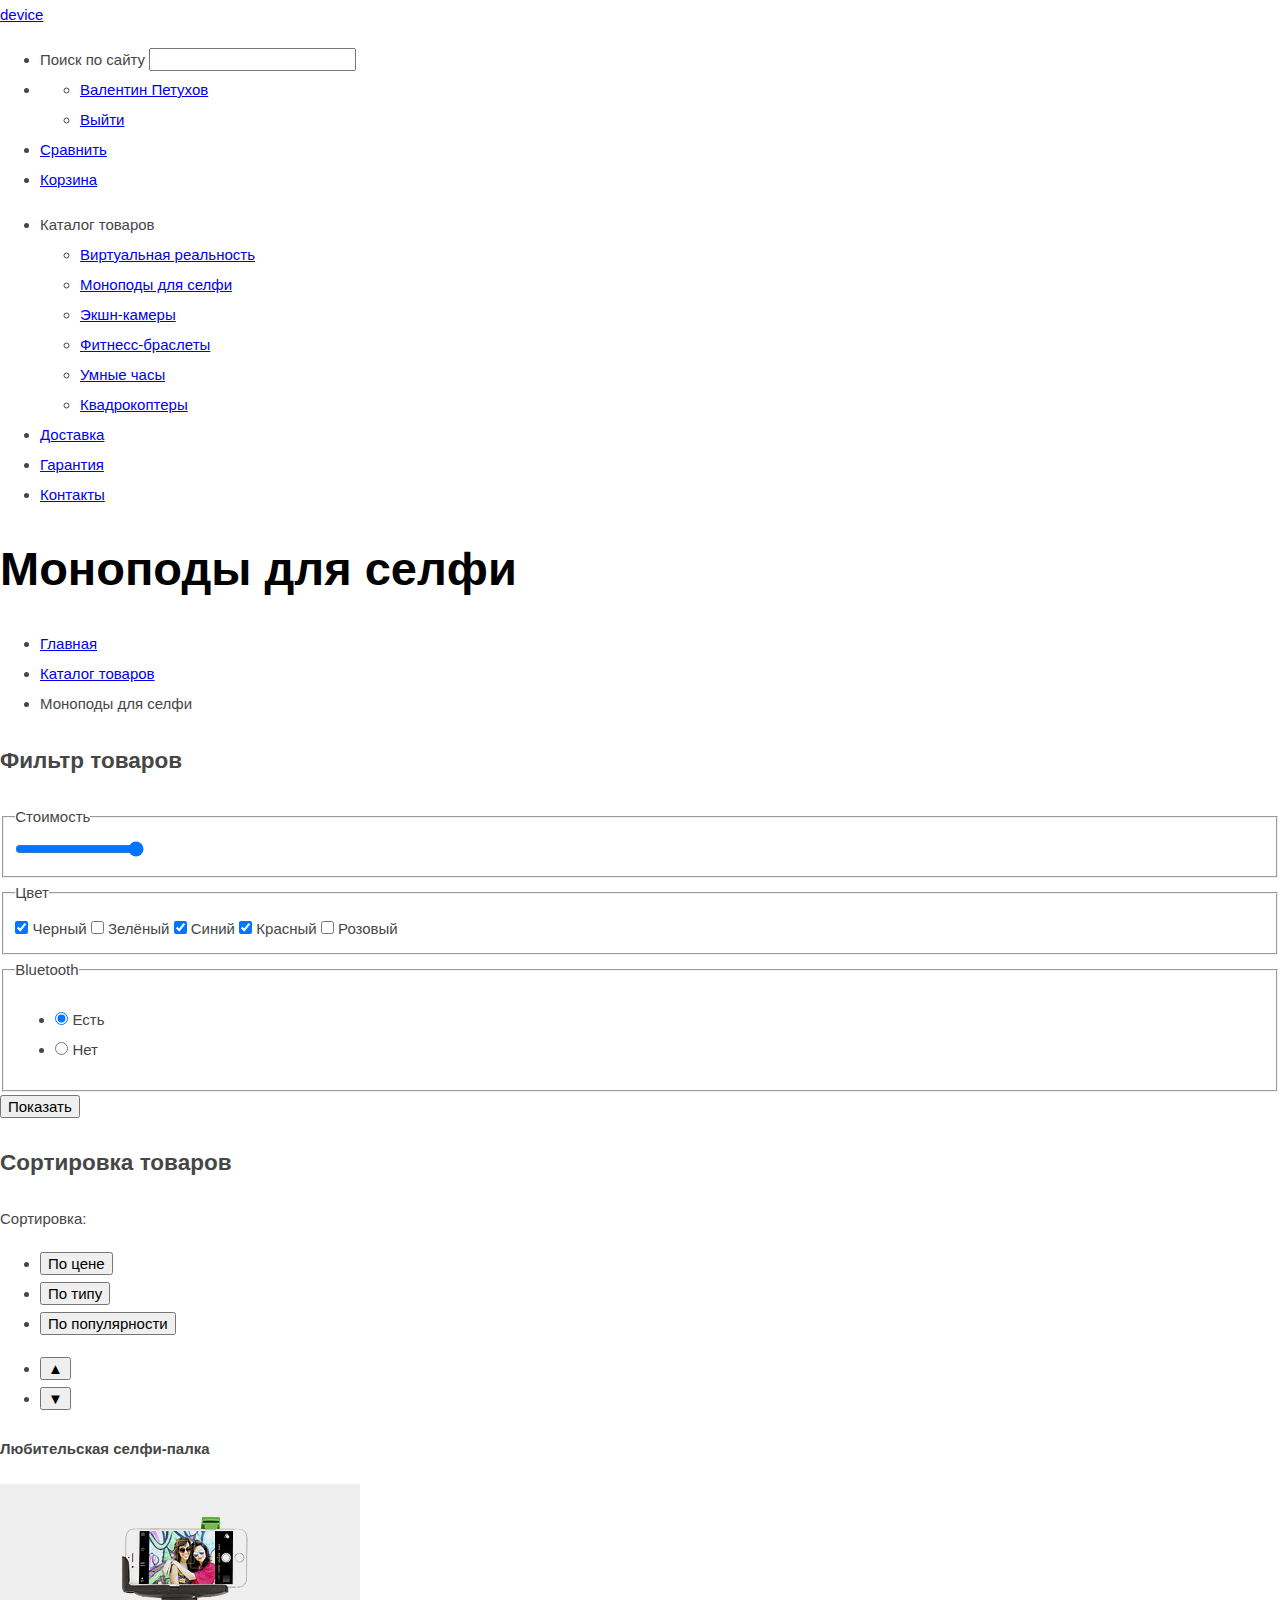
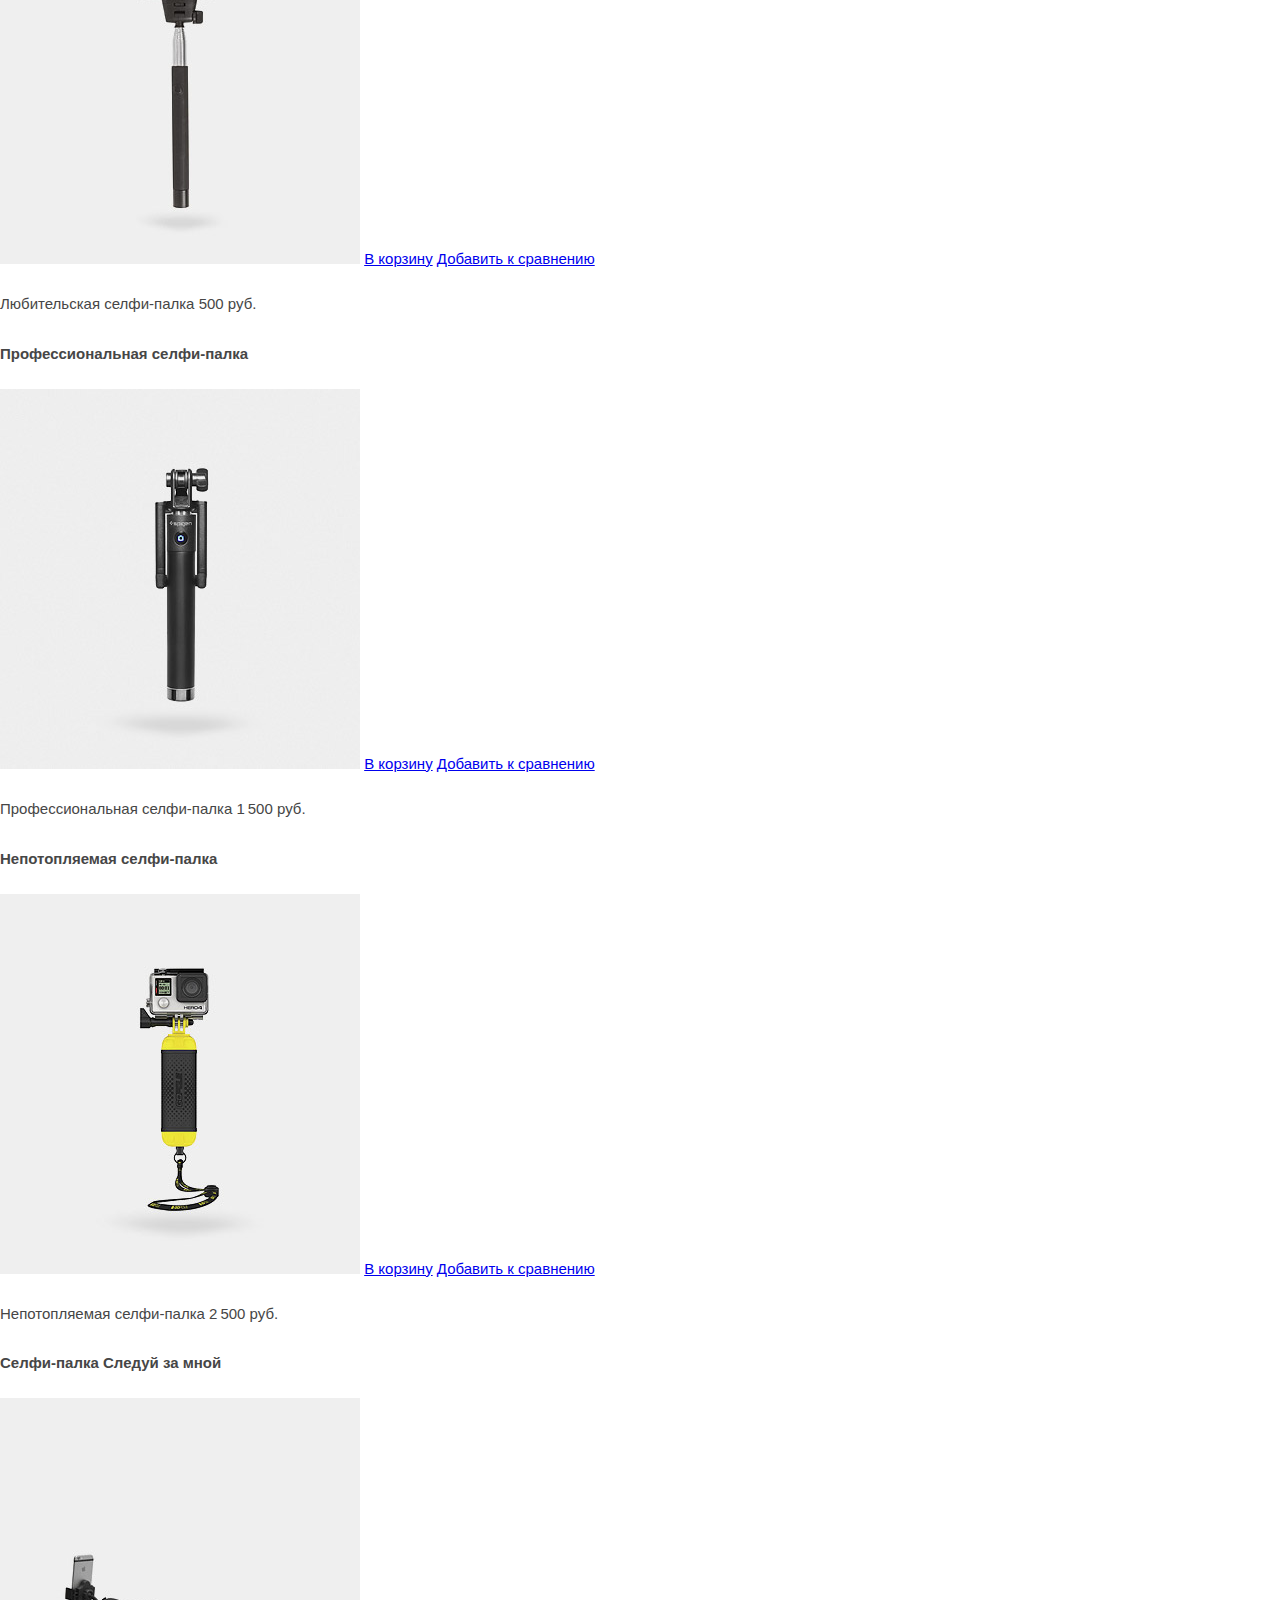
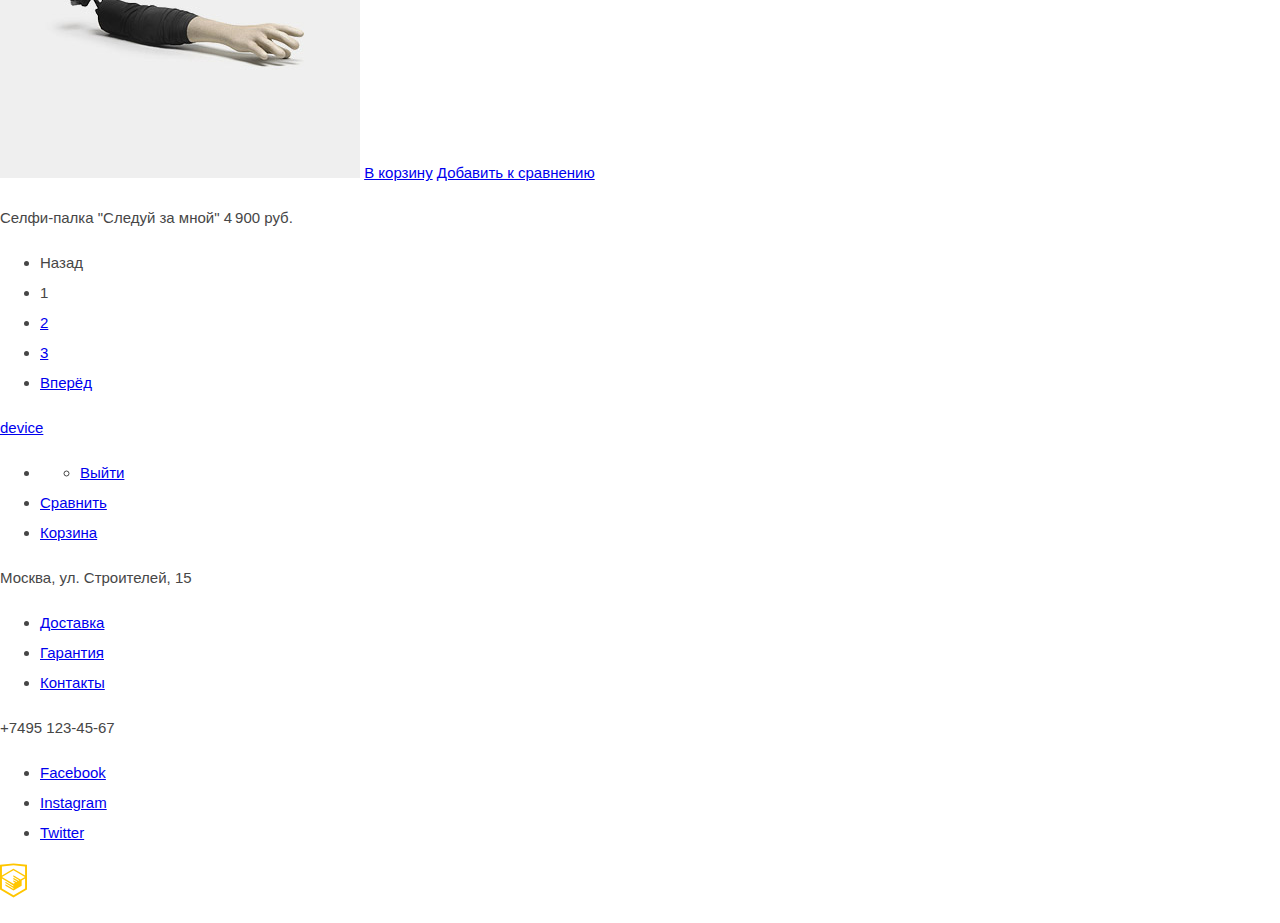
==== device-catalog.html @ 6fd97292 "Added fonts" ====
<!DOCTYPE html>
<html lang="ru">

<head>
  <meta charset="utf-8">
  <title>Моноподы для селфи</title>
  <link href="css/normalize.css" rel="stylesheet">
  <link href="css/style.css" rel="stylesheet">
</head>

<body>
  <header class="main-header">
    <nav class="main-navigation">
      <a class="main-header-logo" href="index.html">device</a>
      <ul class="main-header-action">
        <li>
          <form class="header-search" action="#" method="get">
            <label for="search-id">Поиск по сайту</label>
            <input type="search" id="search-id" name="search">
          </form>
        </li>
        <li>
          <ul class="user-navigation">
            <li class="user-navigation-profile">
              <a href="#">Валентин Петухов</a>
            </li>

            <li class="user-navigation-login-link">
              <a href="#">Выйти</a>
            </li>
          </ul>
        </li>
        <li><a class="button" href="#">Сравнить</a></li>
        <li><a class="button" href="#">Корзина</a></li>
      </ul>
      <ul class="header-site-navigation">
        <li class="device-catalog">Каталог товаров
          <ul class="device-catalog-list">
            <li><a href="#">Виртуальная реальность</a></li>
            <li><a href="#">Моноподы для селфи</a></li>
            <li><a href="#">Экшн-камеры</a></li>
            <li><a href="#">Фитнесс-браслеты</a></li>
            <li><a href="#">Умные часы</a></li>
            <li><a href="#">Квадрокоптеры</a></li>
          </ul>
        </li>
        <li><a href="#">Доставка</a></li>
        <li><a href="#">Гарантия</a></li>
        <li><a href="#">Контакты</a></li>
      </ul>
    </nav>
  </header>
  <main class="content">
    <h1 class="title-main">Моноподы для селфи</h1>
    <ul class="breadcrumbs">
      <li><a class="breadcrumbs-navigation" href="#">Главная</a></li>
      <li><a class="breadcrumbs-navigation" href="#">Каталог товаров</a></li>
      <li class="breadcrumbs-navigation-current">Моноподы для селфи</li>
    </ul>
    <aside class="product-filter">
      <h2 class="visually-hidden">Фильтр товаров</h2>
      <form class="filter" method="get" action="#">
        <fieldset>
          <legend>Стоимость</legend>
          <input class="price-option" type="range" name="price" value="1000">
        </fieldset>
        <fieldset>
          <legend>Цвет</legend>
          <input type="checkbox" name="color-black" id="black-label" checked>
          <label for="black-label">Черный</label>
          <input type="checkbox" name="color-green" id="green-label">
          <label for="green-label">Зелёный</label>
          <input type="checkbox" name="color-blue" id="blue-label" checked>
          <label for="blue-label">Синий</label>
          <input type="checkbox" name="color-red" id="red-label" checked>
          <label for="red-label">Красный</label>
          <input type="checkbox" name="color-pink" id="pink-label">
          <label for="pink-label">Розовый</label>
        </fieldset>
        <fieldset>
          <legend>Bluetooth</legend>
          <ul>
            <li class="filter-option">
              <input type="radio" name="bluetooth-enabled" value="y" id="enabled-label" checked>
              <label for="enabled-label">Есть</label>
            </li>
            <li class="filter-option">
              <input type="radio" name="bluetooth-enabled" value="n" id="disabled-label">
              <label for="disabled-label">Нет</label>
            </li>
          </ul>
        </fieldset>
        <button class="btn" type="submit">Показать</button>
      </form>
    </aside>
    <section class="product-select">
      <h2 class="visually-hidden">Сортировка товаров</h2>
      <div class="results">
        <p>Сортировка:</p>
        <ul class="filter-results-list">
          <li class="filter-results-item"><button class="results-button">По цене</button></li>
          <li class="filter-results-item"><button class="results-button">По типу</button></li>
          <li class="filter-results-item"><button class="results-button">По популярности</button></li>
        </ul>
        <ul class="sort-buttons">
          <li class="sort-buttons-item" title="По возрастанию"><button>▲</button></li>
          <li class="sort-buttons-item" title="По убыванию"><button>▼</button></li>
        </ul>
      </div>
      <article class="catalog-product">
        <h4 class="visually-hidden">Любительская селфи-палка</h4>
        <img src="img/item-1_360x380.jpg" width="360" height="380" alt="Любительская селфи-палка">
        <a class="btn" href="#">В корзину</a>
        <a class="btn-compare" href="#">Добавить к сравнению</a>
        <p> Любительская селфи-палка <b>500 руб.</b> </p>
      </article>
      <article class="catalog-product">
        <h4 class="visually-hidden">Профессиональная селфи-палка</h4>
        <img src="img/item-2_360x380.jpg" width="360" height="380" alt="Профессиональная селфи-палка">
        <a class="btn" href="#">В корзину</a>
        <a class="btn-compare" href="#">Добавить к сравнению</a>
        <p> Профессиональная селфи-палка <b>1&thinsp;500 руб.</b> </p>
      </article>
      <article class="catalog-product">
        <h4 class="visually-hidden">Непотопляемая селфи-палка</h4>
        <img src="img/item-3_360x380.jpg" width="360" height="380" alt="Непотопляемая селфи-палка">
        <a class="btn" href="#">В корзину</a>
        <a class="btn-compare" href="#">Добавить к сравнению</a>
        <p> Непотопляемая селфи-палка <b>2&thinsp;500 руб.</b> </p>
      </article>
      <article class="catalog-product">
        <h4 class="visually-hidden">Селфи-палка Следуй за мной </h4>
        <img src="img/item-4_360x380.jpg" width="360" height="380" alt="Селфи-палка Следуй за мной ">
        <a class="btn" href="#">В корзину</a>
        <a class="btn-compare" href="#">Добавить к сравнению</a>
        <p> Селфи-палка "Следуй за мной" <b>4&thinsp;900 руб.</b> </p>
      </article>
    </section>
    <ul class="pagination-list">
      <li class="pagination-button">
        <span class="pagination-button-back">Назад</span>
      </li>
      <li class="pagination-item pagination-item-current"><a>1</a></li>
      <li class="pagination-item"><a href="#">2</a></li>
      <li class="pagination-item"><a href="#">3</a></li>
      <li class="pagination-button">
        <span class="pagination-button-next"><a href="#">Вперёд</a></span>
      </li>
    </ul>
  </main>
  <footer class="main-footer">
    <a class="main-header-logo" href="index.html">
    device
      </a>
    <ul class="main-footer-action">
      <li>
        <ul class="user-navigation">
          <li class="user-navigation-login-link">
            <a href="#">Выйти</a>
          </li>
        </ul>
      </li>
      <li><a class="button" href="#">Сравнить</a></li>
      <li><a class="button" href="#">Корзина</a></li>
    </ul>
    <p class="footer-adress">Москва, ул. Строителей, 15</p>
    <ul class="footer-site-navigation">
      <li><a href="#">Доставка</a></li>
      <li><a href="#">Гарантия</a></li>
      <li><a href="#">Контакты</a></li>
    </ul>
    <p class="footer-phone">+7495 123-45-67</p>
    <div class="footer-social">
      <ul>
        <li><a class="social-button" href="#">Facebook</a></Li>
        <li><a class="social-button" href="#">Instagram</a></Li>
        <li><a class="social-button" href="#">Twitter</a></Li>
      </ul>
    </div>
    <p class="footer-copyright">
      <a href="htmlacademy.ru"><img src="img/logo-html.svg" width="27" height="35" alt="htmlacademy.ru"></a>
    </p>
  </footer>
</body>

</html>
---- css/style.css ----
body {
  font-size: 15px;
  line-height: 2;
  color: rgb(70, 70, 70);
  font-weight: 300;
  font-family: "Open Sans", Arial, sans-serif;
}

.title-main, .title-secondary {
  font-family: "Gilroy", Arial, sans-serif;
  color: rgb(0, 0, 0);
  font-weight: 700;
  line-height: 1.2;
}

.title-main {
  font-size: 47px;
}

.title-secondary {
  font-size: 21px;
}

@font-face {
  font-family: "gilroylight";
  src: url("fonts/gilroylight-webfont.woff2") format("woff2"), url("fonts/gilroylight-webfont.woff") format("woff");

  font-family: "open_sanslight";
  src: url("fonts/opensans-light-webfont.woff2") format("woff2"), url("fonts/opensans-light-webfont.woff") format("woff");

  font-weight: 300;
  font-style: normal;
}

@font-face {
  font-family: "gilroyextrabold";
  src: url("fonts/gilroyextrabold-webfont.woff2") format("woff2"), url("fonts/gilroyextrabold-webfont.woff") format("woff");
  font-family: "open_sansregular";
  src: url("fonts/opensans-regular-webfont.woff2") format("woff2"), url("fonts/opensans-regular-webfont.woff") format("woff");
  font-weight: 700;
  font-style: normal;
}
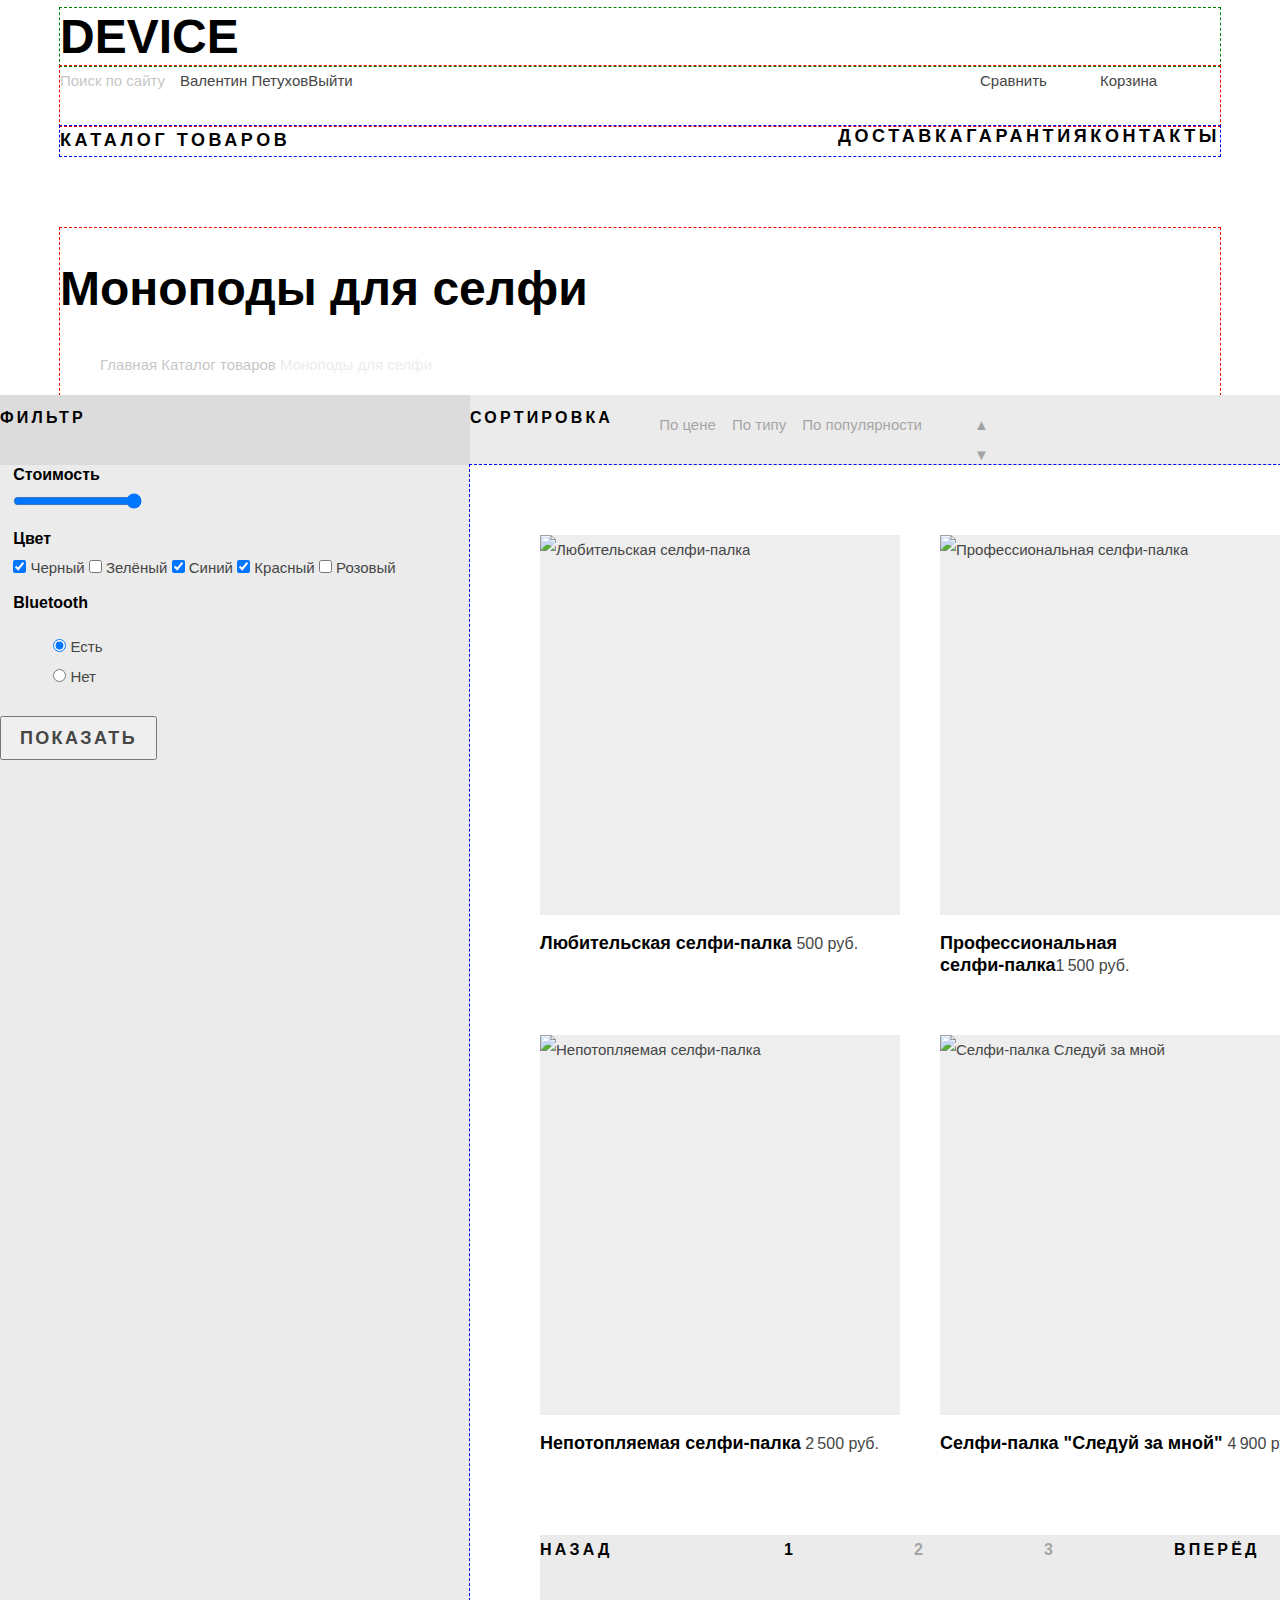
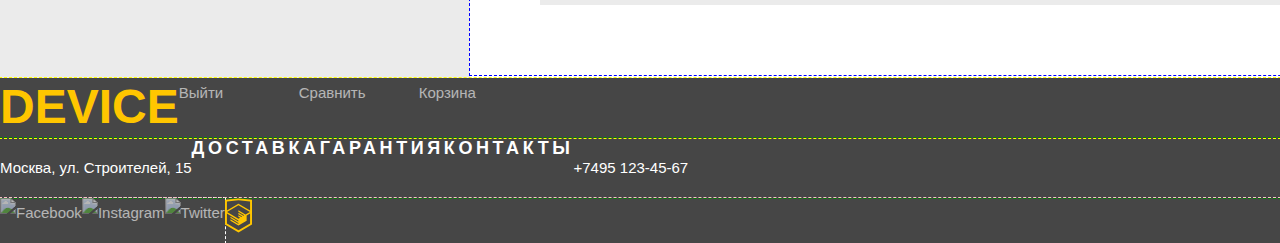
==== commit c54c5cdd: "Flexbox layout formation" ====
--- a/device-catalog.html
+++ b/device-catalog.html
@@ -11,175 +11,202 @@
 <body>
   <header class="main-header">
     <nav class="main-navigation">
-      <a class="main-header-logo" href="index.html">device</a>
-      <ul class="main-header-action">
-        <li>
-          <form class="header-search" action="#" method="get">
-            <label for="search-id">Поиск по сайту</label>
-            <input type="search" id="search-id" name="search">
-          </form>
-        </li>
-        <li>
-          <ul class="user-navigation">
-            <li class="user-navigation-profile">
-              <a href="#">Валентин Петухов</a>
-            </li>
-
-            <li class="user-navigation-login-link">
-              <a href="#">Выйти</a>
-            </li>
-          </ul>
-        </li>
-        <li><a class="button" href="#">Сравнить</a></li>
-        <li><a class="button" href="#">Корзина</a></li>
-      </ul>
-      <ul class="header-site-navigation">
-        <li class="device-catalog">Каталог товаров
-          <ul class="device-catalog-list">
-            <li><a href="#">Виртуальная реальность</a></li>
-            <li><a href="#">Моноподы для селфи</a></li>
-            <li><a href="#">Экшн-камеры</a></li>
-            <li><a href="#">Фитнесс-браслеты</a></li>
-            <li><a href="#">Умные часы</a></li>
-            <li><a href="#">Квадрокоптеры</a></li>
-          </ul>
-        </li>
-        <li><a href="#">Доставка</a></li>
-        <li><a href="#">Гарантия</a></li>
-        <li><a href="#">Контакты</a></li>
-      </ul>
+      <div class="main-header-logo-wrapper">
+        <a class="main-header-logo pale-direct" href="index.html">device</a>
+      </div>
+      <div class="main-header-action-wrapper">
+        <ul class="user-navigation">
+          <li>
+            <form class="header-search" action="#" method="get">
+              <label for="search-id">Поиск по сайту</label>
+              <input class="visually-hidden" type="search" id="search-id" name="search">
+              <input class="search-btn visually-hidden" type="submit" value="Найти">
+            </form>
+          </li>
+          <li class="user-navigation-profile">
+            <a href="#">Валентин Петухов</a>
+          </li>
+          <li class="user-navigation-login-link">
+            <a class="pale-direct" href="#">Выйти</a>
+          </li>
+        </ul>
+        <ul class="user-navigation">
+          <li><a class="button pale-direct" href="#">Сравнить</a></li>
+          <li><a class="button pale-direct" href="#">Корзина</a></li>
+        </ul>
+      </div>
+      <div class="site-navigation-wrapper">
+        <ul class="site-navigation">
+          <li><a class="pale-direct">Каталог товаров</a>
+            <ul class="device-catalog-list visually-hidden">
+              <li><a class="pale-direct" href="#">Виртуальная реальность</a></li>
+              <li><a class="pale-direct" href="#">Моноподы для селфи</a></li>
+              <li><a class="pale-direct" href="#">Экшн-камеры</a></li>
+              <li><a class="pale-direct" href="#">Фитнесс-браслеты</a></li>
+              <li><a class="pale-direct" href="#">Умные часы</a></li>
+              <li><a class="pale-direct" href="#">Квадрокоптеры</a></li>
+            </ul>
+          </li>
+        </ul>
+        <ul class="site-navigation">
+          <li class="site-navigation"><a class="pale-direct" href="#">Доставка</a></li>
+          <li class="site-navigation"><a class="pale-direct" href="#">Гарантия</a></li>
+          <li class="site-navigation"><a class="pale-direct" href="#">Контакты</a></li>
+        </ul>
+      </div>
     </nav>
   </header>
   <main class="content">
-    <h1 class="title-main">Моноподы для селфи</h1>
-    <ul class="breadcrumbs">
-      <li><a class="breadcrumbs-navigation" href="#">Главная</a></li>
-      <li><a class="breadcrumbs-navigation" href="#">Каталог товаров</a></li>
-      <li class="breadcrumbs-navigation-current">Моноподы для селфи</li>
-    </ul>
-    <aside class="product-filter">
-      <h2 class="visually-hidden">Фильтр товаров</h2>
-      <form class="filter" method="get" action="#">
-        <fieldset>
-          <legend>Стоимость</legend>
-          <input class="price-option" type="range" name="price" value="1000">
-        </fieldset>
-        <fieldset>
-          <legend>Цвет</legend>
-          <input type="checkbox" name="color-black" id="black-label" checked>
-          <label for="black-label">Черный</label>
-          <input type="checkbox" name="color-green" id="green-label">
-          <label for="green-label">Зелёный</label>
-          <input type="checkbox" name="color-blue" id="blue-label" checked>
-          <label for="blue-label">Синий</label>
-          <input type="checkbox" name="color-red" id="red-label" checked>
-          <label for="red-label">Красный</label>
-          <input type="checkbox" name="color-pink" id="pink-label">
-          <label for="pink-label">Розовый</label>
-        </fieldset>
-        <fieldset>
-          <legend>Bluetooth</legend>
-          <ul>
-            <li class="filter-option">
-              <input type="radio" name="bluetooth-enabled" value="y" id="enabled-label" checked>
-              <label for="enabled-label">Есть</label>
-            </li>
-            <li class="filter-option">
-              <input type="radio" name="bluetooth-enabled" value="n" id="disabled-label">
-              <label for="disabled-label">Нет</label>
-            </li>
+    <div class="title-wrapper">
+      <h1 class="title-main">Моноподы для селфи</h1>
+      <ul class="breadcrumbs">
+        <li><a class="breadcrumbs-navigation" href="#">Главная</a></li>
+        <li><a class="breadcrumbs-navigation" href="#">Каталог товаров</a></li>
+        <li class="breadcrumbs-navigation current">Моноподы для селфи</li>
+      </ul>
+    </div>
+    <div class="content-wrapper">
+      <aside class="product-filter">
+        <div class="filter-caption-wrapper">
+          <h2 class="select">Фильтр</h2>
+        </div>
+        <div class="filter-wrapper">
+          <form class="filter" method="get" action="#">
+            <fieldset>
+              <legend>Стоимость</legend>
+              <input class="price-option" type="range" name="price" value="1000">
+            </fieldset>
+            <fieldset>
+              <legend>Цвет</legend>
+              <input type="checkbox" name="color-black" id="black-label" checked>
+              <label for="black-label">Черный</label>
+              <input type="checkbox" name="color-green" id="green-label">
+              <label for="green-label">Зелёный</label>
+              <input type="checkbox" name="color-blue" id="blue-label" checked>
+              <label for="blue-label">Синий</label>
+              <input type="checkbox" name="color-red" id="red-label" checked>
+              <label for="red-label">Красный</label>
+              <input type="checkbox" name="color-pink" id="pink-label">
+              <label for="pink-label">Розовый</label>
+            </fieldset>
+            <fieldset>
+              <legend>Bluetooth</legend>
+              <ul>
+                <li class="filter-option">
+                  <input type="radio" name="bluetooth-enabled" value="y" id="enabled-label" checked>
+                  <label for="enabled-label">Есть</label>
+                </li>
+                <li class="filter-option">
+                  <input type="radio" name="bluetooth-enabled" value="n" id="disabled-label">
+                  <label for="disabled-label">Нет</label>
+                </li>
+              </ul>
+            </fieldset>
+            <button class="btn" type="submit">Показать</button>
+          </form>
+        </div>
+      </aside>
+      <section class="product-select">
+        <div class="results-wrapper">
+          <h2 class="select">Сортировка</h2>
+          <ul class="filter-results-list">
+            <li class="filter-results-item"><button class="results">По цене</button></li>
+            <li class="filter-results-item"><button class="results">По типу</button></li>
+            <li class="filter-results-item"><button class="results">По популярности</button></li>
           </ul>
-        </fieldset>
-        <button class="btn" type="submit">Показать</button>
-      </form>
-    </aside>
-    <section class="product-select">
-      <h2 class="visually-hidden">Сортировка товаров</h2>
-      <div class="results">
-        <p>Сортировка:</p>
-        <ul class="filter-results-list">
-          <li class="filter-results-item"><button class="results-button">По цене</button></li>
-          <li class="filter-results-item"><button class="results-button">По типу</button></li>
-          <li class="filter-results-item"><button class="results-button">По популярности</button></li>
-        </ul>
-        <ul class="sort-buttons">
-          <li class="sort-buttons-item" title="По возрастанию"><button>▲</button></li>
-          <li class="sort-buttons-item" title="По убыванию"><button>▼</button></li>
-        </ul>
-      </div>
-      <article class="catalog-product">
-        <h4 class="visually-hidden">Любительская селфи-палка</h4>
-        <img src="img/item-1_360x380.jpg" width="360" height="380" alt="Любительская селфи-палка">
-        <a class="btn" href="#">В корзину</a>
-        <a class="btn-compare" href="#">Добавить к сравнению</a>
-        <p> Любительская селфи-палка <b>500 руб.</b> </p>
-      </article>
-      <article class="catalog-product">
-        <h4 class="visually-hidden">Профессиональная селфи-палка</h4>
-        <img src="img/item-2_360x380.jpg" width="360" height="380" alt="Профессиональная селфи-палка">
-        <a class="btn" href="#">В корзину</a>
-        <a class="btn-compare" href="#">Добавить к сравнению</a>
-        <p> Профессиональная селфи-палка <b>1&thinsp;500 руб.</b> </p>
-      </article>
-      <article class="catalog-product">
-        <h4 class="visually-hidden">Непотопляемая селфи-палка</h4>
-        <img src="img/item-3_360x380.jpg" width="360" height="380" alt="Непотопляемая селфи-палка">
-        <a class="btn" href="#">В корзину</a>
-        <a class="btn-compare" href="#">Добавить к сравнению</a>
-        <p> Непотопляемая селфи-палка <b>2&thinsp;500 руб.</b> </p>
-      </article>
-      <article class="catalog-product">
-        <h4 class="visually-hidden">Селфи-палка Следуй за мной </h4>
-        <img src="img/item-4_360x380.jpg" width="360" height="380" alt="Селфи-палка Следуй за мной ">
-        <a class="btn" href="#">В корзину</a>
-        <a class="btn-compare" href="#">Добавить к сравнению</a>
-        <p> Селфи-палка "Следуй за мной" <b>4&thinsp;900 руб.</b> </p>
-      </article>
-    </section>
-    <ul class="pagination-list">
-      <li class="pagination-button">
-        <span class="pagination-button-back">Назад</span>
-      </li>
-      <li class="pagination-item pagination-item-current"><a>1</a></li>
-      <li class="pagination-item"><a href="#">2</a></li>
-      <li class="pagination-item"><a href="#">3</a></li>
-      <li class="pagination-button">
-        <span class="pagination-button-next"><a href="#">Вперёд</a></span>
-      </li>
-    </ul>
+          <ul class="sort-buttons">
+            <li class="sort-buttons-item" title="По возрастанию"><button class="results">▲</button></li>
+            <li class="sort-buttons-item" title="По убыванию"><button class="results">▼</button></li>
+          </ul>
+        </div>
+        <div class="catalog-product-wrapper">
+          <article class="catalog-product">
+            <h4 class="visually-hidden">Любительская селфи-палка</h4>
+            <div class="catalog-product-image">
+              <img src="img/item-1_360x380.png" width="360" height="380" alt="Любительская селфи-палка">
+            </div>
+            <a href="#" class="btn btn-catalog-product visually-hidden">В корзину</a>
+            <a class="pale-inverse visually-hidden" href="#">Добавить к сравнению</a>
+            <p> Любительская селфи-палка <b>500 руб.</b> </p>
+          </article>
+          <article class="catalog-product">
+            <h4 class="visually-hidden">Профессиональная селфи-палка</h4>
+            <div class="catalog-product-image">
+              <img src="img/item-2_360x380.png" width="360" height="380" alt="Профессиональная селфи-палка">
+            </div>
+            <a href="#" class="btn btn-catalog-product visually-hidden">В корзину</a>
+            <a class="pale-inverse visually-hidden" href="#">Добавить к сравнению</a>
+            <p>Профессиональная<br> селфи-палка<b>1&thinsp;500 руб.</b></p>
+          </article>
+          <article class="catalog-product">
+            <h4 class="visually-hidden">Непотопляемая селфи-палка</h4>
+            <div class="catalog-product-image">
+              <img src="img/item-3_360x380.png" width="360" height="380" alt="Непотопляемая селфи-палка">
+            </div>
+            <a href="#" class="btn btn-catalog-product visually-hidden">В корзину</a>
+            <a class="pale-inverse visually-hidden" href="#">Добавить к сравнению</a>
+            <p>Непотопляемая селфи-палка<b> 2&thinsp;500 руб.</b></p>
+          </article>
+          <article class="catalog-product">
+            <h4 class="visually-hidden">Селфи-палка Следуй за мной </h4>
+            <div class="catalog-product-image">
+              <img src="img/item-4_360x380.png" width="360" height="380" alt="Селфи-палка Следуй за мной ">
+            </div>
+            <a href="#" class="btn btn-catalog-product visually-hidden">В корзину</a>
+            <a class="pale-inverse visually-hidden" href="#">Добавить к сравнению</a>
+            <p> Селфи-палка "Следуй за мной" <b>4&thinsp;900 руб.</b> </p>
+          </article>
+          <div class="pagination-wrapper">
+            <ul class="pagination-list">
+              <li class="pagination-button">
+                <span class="pagination-button select">Назад</span>
+              </li>
+              <li class="pagination-item pagination-item-current"><a class="select">1</a></li>
+              <li class="pagination-item results"><a class="select" href="#">2</a></li>
+              <li class="pagination-item results"><a class="select" href="#">3</a></li>
+              <li class="pagination-button">
+                <a class="pagination-button select" href="#">Вперёд</a>
+              </li>
+            </ul>
+          </div>
+        </div>
+      </section>
+    </div>
   </main>
   <footer class="main-footer">
-    <a class="main-header-logo" href="index.html">
-    device
-      </a>
-    <ul class="main-footer-action">
-      <li>
-        <ul class="user-navigation">
-          <li class="user-navigation-login-link">
-            <a href="#">Выйти</a>
-          </li>
-        </ul>
-      </li>
-      <li><a class="button" href="#">Сравнить</a></li>
-      <li><a class="button" href="#">Корзина</a></li>
-    </ul>
-    <p class="footer-adress">Москва, ул. Строителей, 15</p>
-    <ul class="footer-site-navigation">
-      <li><a href="#">Доставка</a></li>
-      <li><a href="#">Гарантия</a></li>
-      <li><a href="#">Контакты</a></li>
-    </ul>
-    <p class="footer-phone">+7495 123-45-67</p>
-    <div class="footer-social">
-      <ul>
-        <li><a class="social-button" href="#">Facebook</a></Li>
-        <li><a class="social-button" href="#">Instagram</a></Li>
-        <li><a class="social-button" href="#">Twitter</a></Li>
+    <div class="footer-top-wrapper">
+      <ul class="user-navigation">
+        <li>
+          <a class="main-header-logo pale-direct">device</a>
+        </li>
+        <li class="login-link">
+          <a class="pale-inverse" href="#">Выйти</a>
+        </li>
+        <li><a class="button pale-inverse" href="#">Сравнить</a></li>
+        <li><a class="button pale-inverse" href="#">Корзина</a></li>
       </ul>
     </div>
-    <p class="footer-copyright">
-      <a href="htmlacademy.ru"><img src="img/logo-html.svg" width="27" height="35" alt="htmlacademy.ru"></a>
-    </p>
+    <div class="footer-middle-wrapper">
+      <p class="footer-adress">Москва, ул. Строителей, 15</p>
+      <ul class="footer-site-navigation">
+        <li class="site-navigation"><a class="pale-direct" href="#">Доставка</a></li>
+        <li class="site-navigation"><a class="pale-direct" href="#">Гарантия</a></li>
+        <li class="site-navigation"><a class="pale-direct" href="#">Контакты</a></li>
+      </ul>
+      <p class="footer-phone">+7495 123-45-67</p>
+    </div>
+    <div class="footer-bottom-wrapper">
+      <div class="footer-social">
+        <ul>
+          <li><a class="social-button pale-inverse" href="#"><img src="img/svg-device/fb.svg" width="32" height="32" alt="Facebook"></a></Li>
+          <li><a class="social-button pale-inverse" href="#"><img src="" width="32" height="32" alt="Instagram"></a></li>
+          <li><a class="social-button pale-inverse" href="#"><img src="img/svg-device/twitter.svg" width="32" height="32" alt="Twitter"></a></Li>
+        </ul>
+      </div>
+      <p class="footer-copyright">
+        <a class="pale-direct" href="htmlacademy.ru"><img src="img/logo-html.svg" width="27" height="35" alt="htmlacademy.ru"></a>
+      </p>
+    </div>
   </footer>
 </body>
 
--- a/css/style.css
+++ b/css/style.css
@@ -1,33 +1,433 @@
-body {
+html, body {
+  margin: 0;
+  padding: 0;
+  font-family: "Open Sans", Arial, sans-serif;
   font-size: 15px;
   line-height: 2;
   color: rgb(70, 70, 70);
   font-weight: 300;
+}
+
+.title-main,
+.title-secondary {
+  font-family: "Gilroy", Arial, sans-serif;
+  color: rgb(0, 0, 0);
+  font-weight: 700;
+  line-height: 1.2;
+}
+
+.main-header-logo {
+  font-family: "Gilroy", Arial, sans-serif;
+  font-size: 48px;
+  color: rgb(0, 0, 0);
+  font-weight: 700;
+  line-height: 1.2;
+  text-transform: uppercase;
+}
+
+.site-navigation a {
+  font-family: "Gilroy", Arial, sans-serif;
+  font-size: 18px;
+  color: #000000;
+  font-weight: 700;
+  line-height: 1.2;
+  text-transform: uppercase;
+  letter-spacing: 0.2em;
+}
+
+.device-catalog-list a {
   font-family: "Open Sans", Arial, sans-serif;
-}
-
-.title-main, .title-secondary {
-  font-family: "Gilroy", Arial, sans-serif;
-  color: rgb(0, 0, 0);
-  font-weight: 700;
-  line-height: 1.2;
+  font-size: 15px;
+  line-height: 2;
+  color: rgb(0, 0, 0);
+  font-weight: 300;
+  text-transform: inherit;
+  letter-spacing: normal;
+}
+
+.item-intro b {
+  font-family: "Gilroy", Arial, sans-serif;
+  font-size: 47px;
+  color: rgb(0, 0, 0);
+  font-weight: 700;
+  line-height: 1.2;
+}
+
+.filter legend {
+  font-family: "Gilroy", Arial, sans-serif;
+  font-size: 16px;
+  color: rgb(0, 0, 0);
+  font-weight: 700;
+  line-height: 1.2;
+}
+
+.slider-features-item b {
+  font-family: "Gilroy", Arial, sans-serif;
+  font-size: 36px;
+  color: rgb(0, 0, 0);
+  font-weight: 300;
+  line-height: 1.2;
+}
+
+.slider-features-item span {
+  font-family: "Open Sans", Arial, sans-serif;
+  font-size: 13px;
+  line-height: 1.54;
+  color: rgb(70, 70, 70);
+  font-weight: 300;
+}
+
+.catalog-list-item a,
+.partner-short li,
+.contact-us label,
+.catalog-product p {
+  font-family: "Gilroy", Arial, sans-serif;
+  font-size: 18px;
+  color: rgb(0, 0, 0);
+  font-weight: 700;
+  line-height: 1.2;
+}
+
+.select {
+  font-family: "Gilroy", Arial, sans-serif;
+  font-size: 16px;
+  color: rgb(0, 0, 0);
+  font-weight: 700;
+  line-height: 1.2;
+  text-transform: uppercase;
+  letter-spacing: 0.2em;
+}
+
+.catalog-product b {
+  font-family: "Gilroy", Arial, sans-serif;
+  font-size: 16px;
+  color: rgb(70, 70, 70);
+  font-weight: 300;
+}
+/*.item-number {
+  font-family: "Gilroy", Arial, sans-serif;
+  font-size: 180px;
+  color: red;
+  font-weight: 700;
+  line-height: 1.2;
+  text-transform: uppercase;
+}*/
+a {
+  text-decoration: none;
+  color: rgb(70, 70, 70);
+}
+
+a.pale-direct:hover,
+.header-search:hover label,
+a.breadcrumbs-navigation:hover,
+.pale-inverse {
+  opacity: 0.6;
+}
+
+a.pale-direct:active,
+.header-search label,
+a.breadcrumbs-navigation,
+a.pale-inverse:active {
+  opacity: 0.3;
+}
+
+.header-search:focus,
+.pale-inverse:hover {
+  opacity: 1;
+}
+
+a.breadcrumbs-navigation:active,
+.current {
+  opacity: 0.1;
+}
+
+
+.search-btn {
+  width: 85px;
+  height: 49px;
+  border: solid 1px #000000;
+  background-color: #f7e296;
+}
+
+.search-btn:hover {
+  color: #ffffff;
+  background-color: #000000;
+}
+
+.search-btn:active {
+  color: #2e2e2e;
+  background-color: #000000;
+}
+
+li {
+  list-style: none;
 }
 
 .title-main {
+  font-size: 48px;
+}
+
+.title-secondary {
   font-size: 47px;
 }
 
-.title-secondary {
-  font-size: 21px;
+.visually-hidden {
+    position: absolute !important;
+  	clip: rect(1px 1px 1px 1px); /* IE6, IE7 */
+  	clip: rect(1px, 1px, 1px, 1px);
+  	padding:0 !important;
+  	border:0 !important;
+  	height: 1px !important;
+  	width: 1px !important;
+  	overflow: hidden;
+}
+
+.filter fieldset {
+  border: none;
+}
+
+.btn {
+  position: relative;
+  display: inline-block;
+  vertical-align: baseline;
+  padding: .612em 1em;
+  font: 700 18px/1 "Gilroy", Arial, Helvetica, sans-serif;
+  text-transform: uppercase;
+  letter-spacing: .13em;
+  text-decoration: none;
+  color: inherit;
+  text-align: center;
+}
+
+.btn::after {
+  content: "";
+  position: absolute;
+  z-index: -1;
+  top: 50%;
+  right: 0;
+  left: 0;
+  height: 8px;
+  background-color: #f0c52e;
+  transform: translateY(-50%);
+  transition: height .2s linear;
+}
+
+.btn:hover::after {
+  height: 100%;
+}
+
+.btn:active {
+  color: rgba(0, 0, 0, .3);
+  outline: none;
+}
+
+.btn-slider {
+  min-width: 220px;
+}
+
+.btn-about-us, .btn-contacts {
+  min-width: 260px;
+}
+
+.btn-catalog-product {
+  min-width: 200px;
+}
+
+.btn-option {
+  min-width: 160px;
+}
+
+.btn-option:active {
+  color: #f7e184;
+  opacity: 1;
+}
+
+.btn-option:active::after {
+  width: 278px;
+  height: 40px;
+  background-color: #000000;
+}
+
+.icon {
+  width: 160px;
+  height: 160px;
+  background-color: #f7e296;
+}
+
+.icon-1 {
+  background-image: url(../img/popular-1.min.svg);
+  background-repeat: no-repeat;
+  background-position: 50% 50%;
+}
+
+.icon-2 {
+  background-image: url(../img/popular-2.min.svg);
+  background-repeat: no-repeat;
+  background-position: 50% bottom;
+}
+.icon-3 {
+  background-image: url(../img/popular-3.min.svg);
+  background-repeat: no-repeat;
+  background-position: 50% 50%;
+}
+.icon-4 {
+  background-image: url(../img/popular-4.min.svg);
+  background-repeat: no-repeat;
+  background-position: 50% 50%;
+}
+.icon-5 {
+  background-image: url(../img/popular-5.min.svg);
+  background-repeat: no-repeat;
+  background-position: 50% 50%;
+}
+.icon-6 {
+  background-image: url(../img/popular-6.min.svg);
+  background-repeat: no-repeat;
+  background-position: 50% 50%;
+}
+.catalog-list-item a:hover .icon {
+  background-color: rgba(240, 197, 46, 1);
+}
+
+.catalog-list-item a:active .icon {
+  opacity: 0.3;
+}
+
+.partner-list img {
+  opacity: 0.2;
+  filter: grayscale(1);
+}
+
+.partner-list img:hover {
+  opacity: 1;
+  filter: grayscale(0);
+}
+
+.about-us .btn-line::after {
+  content: "Подробнее о нас";
+  left: 15px;
+}
+
+.about-us .btn-line::before {
+  width: 260px;
+}
+
+.contacts .btn-line::after {
+  content: "Напишите нам";
+  left: 15px;
+}
+
+.about-us .btn-line::before {
+  width: 260px;
+}
+
+.contact-us .contact-us-input {
+  width: 360px;
+  height: 50px;
+  color: rgba(70, 70, 70, 0.4);
+  background-color: #f2f2f2;
+}
+
+.contact-us .contact-us-input:hover {
+  color: rgba(70, 70, 70, 0.4);
+  background-color: #eaeaea;
+}
+.contact-us .contact-us-input:focus:valid {
+  color: #000000;
+  background-color: #ffffff;
+  outline: solid 3px #f7e296;
+}
+.contact-us .contact-us-input:invalid{
+background-color: #f6dada;
+}
+
+.main-footer {
+  color: #ffffff;
+  background-color: #464646;
+}
+
+.main-footer .main-header-logo {
+  color: #ffc600;
+}
+
+.main-footer a {
+  color: #ffffff;
+}
+p.footer-copyright {
+  margin: 0;
+}
+.filter-caption-wrapper {
+  width: 440px;
+  background-color: #dcdcdc;
+}
+
+.filter-wrapper {
+  width: 440px;
+  background-color: #ebebeb;
+}
+
+.results {
+  opacity: 0.3;
+  border: none;
+  background-color: transparent;
+}
+
+.results:hover {
+  opacity: 0.6;
+}
+
+.results:active {
+  opacity: 1;
+}
+
+.results-wrapper {
+  width: 975px;
+  background-color: #ebebeb;
+}
+
+.filter-results-item {
+  display: inline;
+}
+
+.catalog-product-image {
+  width: 360px;
+  height: 380px;
+  background-color: #eeeeee;
+}
+
+.pagination-wrapper {
+  width: 760px;
+  background-color: #ebebeb;
+}
+
+.pagination-wrapper li {
+  display: inline;
+}
+
+.pagination-button {
+  width: 126px;
+  height: 70px;
+  background-color: transparent;
+}
+
+.pagination-button:hover, .pagination-button:active {
+  background-color: #d9d9d9;
+}
+
+.pagination-button:active a {
+  opacity: 0.3;
 }
 
 @font-face {
   font-family: "gilroylight";
   src: url("fonts/gilroylight-webfont.woff2") format("woff2"), url("fonts/gilroylight-webfont.woff") format("woff");
-
+  font-weight: 300;
+  font-style: normal;
+}
+
+@font-face {
   font-family: "open_sanslight";
   src: url("fonts/opensans-light-webfont.woff2") format("woff2"), url("fonts/opensans-light-webfont.woff") format("woff");
-
   font-weight: 300;
   font-style: normal;
 }
@@ -35,8 +435,248 @@
 @font-face {
   font-family: "gilroyextrabold";
   src: url("fonts/gilroyextrabold-webfont.woff2") format("woff2"), url("fonts/gilroyextrabold-webfont.woff") format("woff");
+  font-weight: 700;
+  font-style: normal;
+}
+
+@font-face {
   font-family: "open_sansregular";
   src: url("fonts/opensans-regular-webfont.woff2") format("woff2"), url("fonts/opensans-regular-webfont.woff") format("woff");
   font-weight: 700;
   font-style: normal;
 }
+
+.main-navigation {
+  width: 1160px;
+  min-height: 200px;
+  margin: 8px auto 20px;
+}
+.main-header-logo-wrapper {
+  width: auto;
+  outline: dashed 1px green;
+}
+.main-header-action-wrapper {
+  display: flex;
+  justify-content: space-between;
+  flex-wrap: wrap;
+  width: auto;
+  outline: dashed 1px red;
+}
+.site-navigation-wrapper {
+  display: flex;
+  justify-content: space-between;
+  width: auto;
+  outline: dashed 1px blue;
+}
+
+.user-navigation,
+.site-navigation {
+  margin: 0;
+  padding: 0;
+  display: flex;
+}
+.user-navigation li {
+  box-sizing: border-box;
+  min-width: 120px;
+  min-height: 60px;
+  margin: auto;
+}
+
+.carousel {
+  display: flex;
+  flex-direction: column;
+  width: 1160px;
+  margin: 0 auto;
+  padding: 0;
+  outline: dashed 1px green;
+}
+.items {
+  display: flex;
+  outline: dashed 1px blue;
+}
+.image-wrapper {
+  width: 580px;
+  outline: dashed 1px red;
+}
+.intro-wrapper {
+  width: 580px;
+  outline: dashed 1px yellow;
+}
+
+.catalog-list {
+  display: flex;
+  justify-content: space-between;
+  width: 1160px;
+  outline: dashed 1px red;
+  margin: 0 auto;
+  padding: 0;
+}
+.catalog-list-item {
+margin: 0;
+width: 160px;
+}
+.features {
+  display: flex;
+  max-width: 1440px;
+  min-height: 320px;
+  margin: 0 auto;
+  padding: 0;
+  outline: dashed 1px yellow;
+}
+.option-list-wrapper {
+margin: 0 auto 0 140px;
+padding: 80px 80px 0 0;
+outline: dashed 1px green;
+}
+.option-list {
+  margin: 0;
+  padding: 0;
+
+}
+.option-info {
+  margin: 0 140px 0 auto;
+  padding: 40px 295px 0 145px;
+  outline: dashed 1px green;
+}
+.delivery {
+  background-image: url(../img/svg-device/delivery.svg);
+  background-repeat: no-repeat;
+  background-position: 93% 50%;
+}
+.parnership {
+  display: flex;
+  justify-content: space-between;
+  width: 1160px;
+  outline: dashed 1px blue;
+  margin: 0 auto;
+  padding: 0;
+}
+.about-us-contact-wrapper {
+  display: flex;
+  justify-content: space-between;
+  width: 1160px;
+  outline: dashed 1px red;
+  margin: 0 auto;
+  padding: 0;
+}
+.about-us {
+  display: inline;
+  margin: 0;
+  padding: 60px 110px 100px 0;
+  width: auto;
+  text-align: left;
+  outline: dashed 1px green;
+}
+.partner-short {
+  margin: 80px 0 40px 0;
+  padding-left: 20px;
+}
+.contacts-map {
+  margin: 0 0 40px 0;
+}
+.partner-short li{
+  list-style-type: circle;
+}
+.contacts {
+  display: inline;
+  margin: 0;
+  padding: 60px 10px 100px 10px;
+  width: auto;
+  text-align: left;
+  outline: dashed 1px pink;
+}
+.content,
+.main-footer {
+  display: flex;
+  flex-direction: column;
+  max-width: 1440px;
+  margin: 0 auto;
+  padding: 0;
+}
+.footer-top-wrapper {
+  display: flex;
+  outline: dashed 1px yellow;
+}
+
+.footer-middle-wrapper {
+  display: flex;
+  outline: dashed 1px green;
+}
+.footer-bottom-wrapper {
+display: flex;
+outline: dashed 1px pink;
+}
+.footer-social {
+  outline: dashed 1px white;
+}
+.main-footer ul {
+  display: flex;
+  margin: 0;
+  padding: 0;
+}
+.title-wrapper {
+  width: 1160px;
+  margin: 0 auto;
+  outline: dashed 1px red;
+}
+.breadcrumbs li {
+  display: inline;
+}
+.content-wrapper {
+  display: flex;
+  margin: 0;
+  padding: 0;
+  width: 1440px;
+}
+.product-filter {
+  display: flex;
+  flex-direction: column;
+  width: 470px;
+  min-height: 1283px;
+}
+.filter-caption-wrapper {
+  width: 470px;
+  min-height: 70px;
+}
+.filter-wrapper {
+  width: 470px;
+  min-height: 1213px;
+}
+.product-select {
+  display: flex;
+  flex-direction: column;
+  width: 970px;
+  min-height: 1283px;
+}
+.results-wrapper {
+  display: flex;
+  width: 970px;
+  height: 70px;
+}
+.results-wrapper span,
+.results-wrapper ul {
+  display: inline;
+  box-sizing: border-box;
+}
+.catalog-product-wrapper {
+  display: flex;
+  flex-wrap: wrap;
+  width: auto;
+  min-height: 900px;
+  padding: 70px 30px 70px 70px;
+  outline: dashed 1px blue;
+}
+.catalog-product {
+  margin-right: 40px;
+  height: 500px;
+}
+.pagination-list  {
+  display: flex;
+  justify-content: space-between;
+  margin: 0;
+  padding: 0;
+}
+.pagination-list li {
+  box-sizing: border-box;
+  height: 70px;
+}
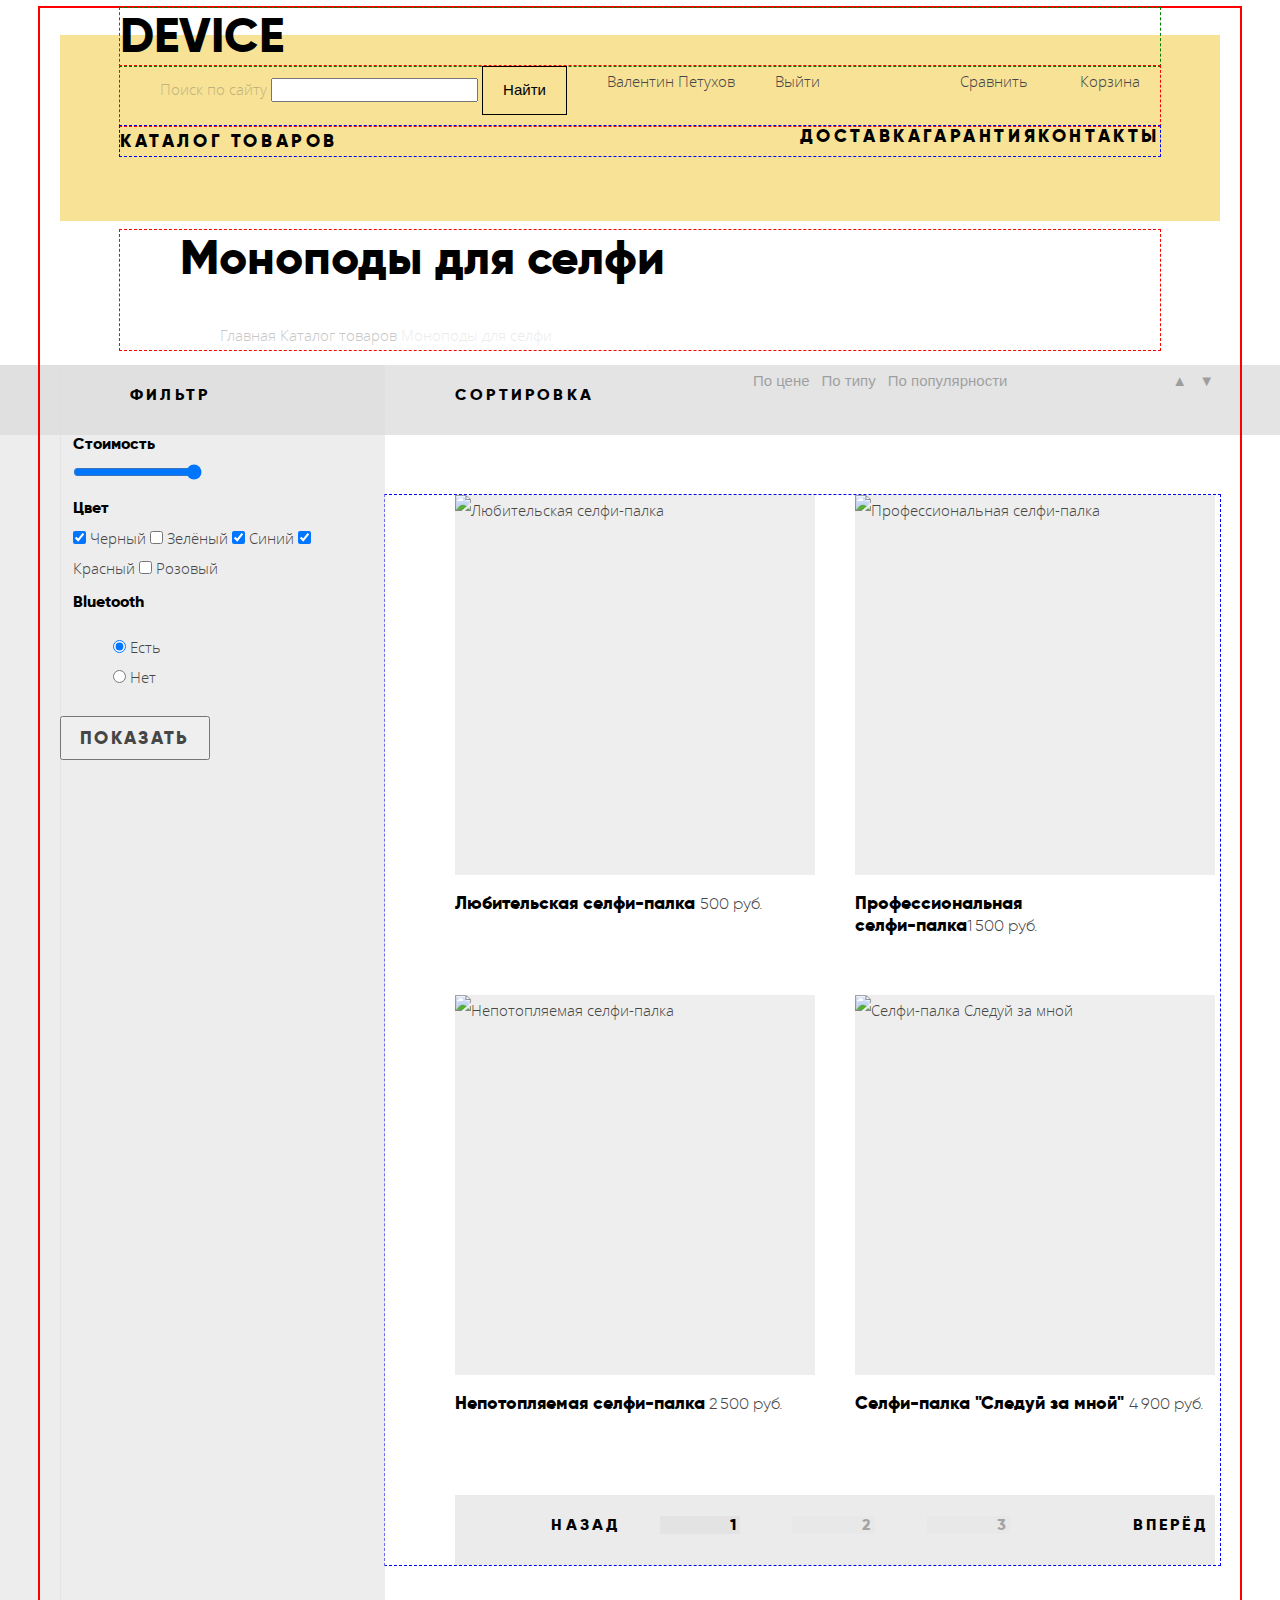
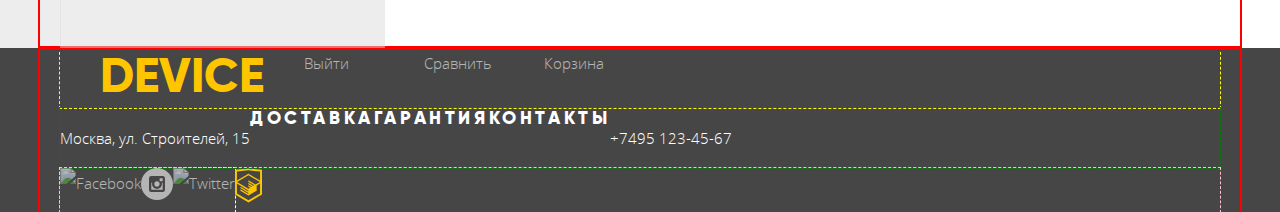
==== commit 1726b689: "Fixed pseudoelement backgrounds" ====
--- a/device-catalog.html
+++ b/device-catalog.html
@@ -9,68 +9,68 @@
 </head>
 
 <body>
-  <header class="main-header">
-    <nav class="main-navigation">
-      <div class="main-header-logo-wrapper">
-        <a class="main-header-logo pale-direct" href="index.html">device</a>
-      </div>
-      <div class="main-header-action-wrapper">
-        <ul class="user-navigation">
-          <li>
-            <form class="header-search" action="#" method="get">
-              <label for="search-id">Поиск по сайту</label>
-              <input class="visually-hidden" type="search" id="search-id" name="search">
-              <input class="search-btn visually-hidden" type="submit" value="Найти">
-            </form>
-          </li>
-          <li class="user-navigation-profile">
-            <a href="#">Валентин Петухов</a>
-          </li>
-          <li class="user-navigation-login-link">
-            <a class="pale-direct" href="#">Выйти</a>
-          </li>
+  <div class="container">
+    <header class="main-header">
+      <nav class="main-navigation">
+        <div class="main-header-logo-wrapper">
+          <a class="main-header-logo pale-direct" href="index.html">device</a>
+        </div>
+        <div class="main-header-action-wrapper">
+          <ul class="user-navigation">
+            <li>
+              <form class="header-search" action="#" method="get">
+                <label for="search-id">Поиск по сайту</label>
+                <input type="search" id="search-id" name="search">
+                <input class="search-btn" type="submit" value="Найти">
+              </form>
+            </li>
+            <li class="user-navigation-profile">
+              <a href="#">Валентин Петухов</a>
+            </li>
+            <li class="user-navigation-login-link">
+              <a class="pale-direct" href="#">Выйти</a>
+            </li>
+          </ul>
+          <ul class="user-navigation">
+            <li><a class="button pale-direct" href="#">Сравнить</a></li>
+            <li><a class="button pale-direct" href="#">Корзина</a></li>
+          </ul>
+        </div>
+        <div class="site-navigation-wrapper">
+          <ul class="site-navigation">
+            <li><a class="pale-direct">Каталог товаров</a>
+              <ul class="device-catalog-list visually-hidden">
+                <li><a class="pale-direct" href="#">Виртуальная реальность</a></li>
+                <li><a class="pale-direct">Моноподы для селфи</a></li>
+                <li><a class="pale-direct" href="#">Экшн-камеры</a></li>
+                <li><a class="pale-direct" href="#">Фитнесс-браслеты</a></li>
+                <li><a class="pale-direct" href="#">Умные часы</a></li>
+                <li><a class="pale-direct" href="#">Квадрокоптеры</a></li>
+              </ul>
+            </li>
+          </ul>
+          <ul class="site-navigation">
+            <li class="site-navigation"><a class="pale-direct" href="#">Доставка</a></li>
+            <li class="site-navigation"><a class="pale-direct" href="#">Гарантия</a></li>
+            <li class="site-navigation"><a class="pale-direct" href="#">Контакты</a></li>
+          </ul>
+        </div>
+      </nav>
+    </header>
+    <main class="content">
+      <div class="title-wrapper">
+        <h1 class="title-main">Моноподы для селфи</h1>
+        <ul class="breadcrumbs">
+          <li><a class="breadcrumbs-navigation" href="#">Главная</a></li>
+          <li><a class="breadcrumbs-navigation" href="#">Каталог товаров</a></li>
+          <li class="breadcrumbs-navigation current">Моноподы для селфи</li>
         </ul>
-        <ul class="user-navigation">
-          <li><a class="button pale-direct" href="#">Сравнить</a></li>
-          <li><a class="button pale-direct" href="#">Корзина</a></li>
-        </ul>
-      </div>
-      <div class="site-navigation-wrapper">
-        <ul class="site-navigation">
-          <li><a class="pale-direct">Каталог товаров</a>
-            <ul class="device-catalog-list visually-hidden">
-              <li><a class="pale-direct" href="#">Виртуальная реальность</a></li>
-              <li><a class="pale-direct" href="#">Моноподы для селфи</a></li>
-              <li><a class="pale-direct" href="#">Экшн-камеры</a></li>
-              <li><a class="pale-direct" href="#">Фитнесс-браслеты</a></li>
-              <li><a class="pale-direct" href="#">Умные часы</a></li>
-              <li><a class="pale-direct" href="#">Квадрокоптеры</a></li>
-            </ul>
-          </li>
-        </ul>
-        <ul class="site-navigation">
-          <li class="site-navigation"><a class="pale-direct" href="#">Доставка</a></li>
-          <li class="site-navigation"><a class="pale-direct" href="#">Гарантия</a></li>
-          <li class="site-navigation"><a class="pale-direct" href="#">Контакты</a></li>
-        </ul>
-      </div>
-    </nav>
-  </header>
-  <main class="content">
-    <div class="title-wrapper">
-      <h1 class="title-main">Моноподы для селфи</h1>
-      <ul class="breadcrumbs">
-        <li><a class="breadcrumbs-navigation" href="#">Главная</a></li>
-        <li><a class="breadcrumbs-navigation" href="#">Каталог товаров</a></li>
-        <li class="breadcrumbs-navigation current">Моноподы для селфи</li>
-      </ul>
-    </div>
-    <div class="content-wrapper">
-      <aside class="product-filter">
-        <div class="filter-caption-wrapper">
-          <h2 class="select">Фильтр</h2>
-        </div>
-        <div class="filter-wrapper">
+      </div>
+      <div class="content-wrapper">
+        <aside class="product-filter">
+          <!-- <div class="filter-caption-wrapper"> -->
+            <h2 class="select select-title">Фильтр</h2>
+          <!-- </div> -->
           <form class="filter" method="get" action="#">
             <fieldset>
               <legend>Стоимость</legend>
@@ -104,108 +104,110 @@
             </fieldset>
             <button class="btn" type="submit">Показать</button>
           </form>
-        </div>
-      </aside>
-      <section class="product-select">
-        <div class="results-wrapper">
-          <h2 class="select">Сортировка</h2>
-          <ul class="filter-results-list">
-            <li class="filter-results-item"><button class="results">По цене</button></li>
-            <li class="filter-results-item"><button class="results">По типу</button></li>
-            <li class="filter-results-item"><button class="results">По популярности</button></li>
-          </ul>
-          <ul class="sort-buttons">
-            <li class="sort-buttons-item" title="По возрастанию"><button class="results">▲</button></li>
-            <li class="sort-buttons-item" title="По убыванию"><button class="results">▼</button></li>
-          </ul>
-        </div>
-        <div class="catalog-product-wrapper">
-          <article class="catalog-product">
-            <h4 class="visually-hidden">Любительская селфи-палка</h4>
-            <div class="catalog-product-image">
-              <img src="img/item-1_360x380.png" width="360" height="380" alt="Любительская селфи-палка">
-            </div>
-            <a href="#" class="btn btn-catalog-product visually-hidden">В корзину</a>
-            <a class="pale-inverse visually-hidden" href="#">Добавить к сравнению</a>
-            <p> Любительская селфи-палка <b>500 руб.</b> </p>
-          </article>
-          <article class="catalog-product">
-            <h4 class="visually-hidden">Профессиональная селфи-палка</h4>
-            <div class="catalog-product-image">
-              <img src="img/item-2_360x380.png" width="360" height="380" alt="Профессиональная селфи-палка">
-            </div>
-            <a href="#" class="btn btn-catalog-product visually-hidden">В корзину</a>
-            <a class="pale-inverse visually-hidden" href="#">Добавить к сравнению</a>
-            <p>Профессиональная<br> селфи-палка<b>1&thinsp;500 руб.</b></p>
-          </article>
-          <article class="catalog-product">
-            <h4 class="visually-hidden">Непотопляемая селфи-палка</h4>
-            <div class="catalog-product-image">
-              <img src="img/item-3_360x380.png" width="360" height="380" alt="Непотопляемая селфи-палка">
-            </div>
-            <a href="#" class="btn btn-catalog-product visually-hidden">В корзину</a>
-            <a class="pale-inverse visually-hidden" href="#">Добавить к сравнению</a>
-            <p>Непотопляемая селфи-палка<b> 2&thinsp;500 руб.</b></p>
-          </article>
-          <article class="catalog-product">
-            <h4 class="visually-hidden">Селфи-палка Следуй за мной </h4>
-            <div class="catalog-product-image">
-              <img src="img/item-4_360x380.png" width="360" height="380" alt="Селфи-палка Следуй за мной ">
-            </div>
-            <a href="#" class="btn btn-catalog-product visually-hidden">В корзину</a>
-            <a class="pale-inverse visually-hidden" href="#">Добавить к сравнению</a>
-            <p> Селфи-палка "Следуй за мной" <b>4&thinsp;900 руб.</b> </p>
-          </article>
-          <div class="pagination-wrapper">
-            <ul class="pagination-list">
-              <li class="pagination-button">
-                <span class="pagination-button select">Назад</span>
-              </li>
-              <li class="pagination-item pagination-item-current"><a class="select">1</a></li>
-              <li class="pagination-item results"><a class="select" href="#">2</a></li>
-              <li class="pagination-item results"><a class="select" href="#">3</a></li>
-              <li class="pagination-button">
-                <a class="pagination-button select" href="#">Вперёд</a>
-              </li>
+        </aside>
+        <section class="product-select">
+          <div class="results-wrapper">
+            <h2 class="select select-title">Сортировка</h2>
+            <ul class="filter-results-list">
+              <li class="filter-results-item"><button class="results">По цене</button></li>
+              <li class="filter-results-item"><button class="results">По типу</button></li>
+              <li class="filter-results-item"><button class="results">По популярности</button></li>
+            </ul>
+            <ul class="sort-buttons">
+              <li class="sort-buttons-item" title="По возрастанию"><button class="results">▲</button></li>
+              <li class="sort-buttons-item" title="По убыванию"><button class="results">▼</button></li>
             </ul>
           </div>
-        </div>
-      </section>
-    </div>
-  </main>
+          <div class="catalog-product-wrapper">
+            <article class="catalog-product">
+              <h4 class="visually-hidden">Любительская селфи-палка</h4>
+              <div class="catalog-product-image">
+                <img src="img/item-1_360x380.png" width="360" height="380" alt="Любительская селфи-палка">
+              </div>
+              <a href="#" class="btn btn-catalog-product visually-hidden">В корзину</a>
+              <a class="pale-inverse visually-hidden" href="#">Добавить к сравнению</a>
+              <p> Любительская селфи-палка <b>500 руб.</b> </p>
+            </article>
+            <article class="catalog-product">
+              <h4 class="visually-hidden">Профессиональная селфи-палка</h4>
+              <div class="catalog-product-image">
+                <img src="img/item-2_360x380.png" width="360" height="380" alt="Профессиональная селфи-палка">
+              </div>
+              <a href="#" class="btn btn-catalog-product visually-hidden">В корзину</a>
+              <a class="pale-inverse visually-hidden" href="#">Добавить к сравнению</a>
+              <p>Профессиональная<br> селфи-палка<b>1&thinsp;500 руб.</b></p>
+            </article>
+            <article class="catalog-product">
+              <h4 class="visually-hidden">Непотопляемая селфи-палка</h4>
+              <div class="catalog-product-image">
+                <img src="img/item-3_360x380.png" width="360" height="380" alt="Непотопляемая селфи-палка">
+              </div>
+              <a href="#" class="btn btn-catalog-product visually-hidden">В корзину</a>
+              <a class="pale-inverse visually-hidden" href="#">Добавить к сравнению</a>
+              <p>Непотопляемая селфи-палка<b> 2&thinsp;500 руб.</b></p>
+            </article>
+            <article class="catalog-product">
+              <h4 class="visually-hidden">Селфи-палка Следуй за мной </h4>
+              <div class="catalog-product-image">
+                <img src="img/item-4_360x380.png" width="360" height="380" alt="Селфи-палка Следуй за мной ">
+              </div>
+              <a href="#" class="btn btn-catalog-product visually-hidden">В корзину</a>
+              <a class="pale-inverse visually-hidden" href="#">Добавить к сравнению</a>
+              <p> Селфи-палка "Следуй за мной" <b>4&thinsp;900 руб.</b> </p>
+            </article>
+            <div class="pagination-wrapper">
+              <ul class="pagination-list">
+                <li class="pagination-button">
+                  <span class="pagination-button select">Назад</span>
+                </li>
+                <li class="pagination-item pagination-item-current"><a class="select">1</a></li>
+                <li class="pagination-item results"><a class="select" href="#">2</a></li>
+                <li class="pagination-item results"><a class="select" href="#">3</a></li>
+                <li class="pagination-button">
+                  <a class="pagination-button select" href="#">Вперёд</a>
+                </li>
+              </ul>
+            </div>
+          </div>
+        </section>
+      </div>
+    </main>
+  </div>
   <footer class="main-footer">
-    <div class="footer-top-wrapper">
-      <ul class="user-navigation">
-        <li>
-          <a class="main-header-logo pale-direct">device</a>
-        </li>
-        <li class="login-link">
-          <a class="pale-inverse" href="#">Выйти</a>
-        </li>
-        <li><a class="button pale-inverse" href="#">Сравнить</a></li>
-        <li><a class="button pale-inverse" href="#">Корзина</a></li>
-      </ul>
-    </div>
-    <div class="footer-middle-wrapper">
-      <p class="footer-adress">Москва, ул. Строителей, 15</p>
-      <ul class="footer-site-navigation">
-        <li class="site-navigation"><a class="pale-direct" href="#">Доставка</a></li>
-        <li class="site-navigation"><a class="pale-direct" href="#">Гарантия</a></li>
-        <li class="site-navigation"><a class="pale-direct" href="#">Контакты</a></li>
-      </ul>
-      <p class="footer-phone">+7495 123-45-67</p>
-    </div>
-    <div class="footer-bottom-wrapper">
-      <div class="footer-social">
-        <ul>
-          <li><a class="social-button pale-inverse" href="#"><img src="img/svg-device/fb.svg" width="32" height="32" alt="Facebook"></a></Li>
-          <li><a class="social-button pale-inverse" href="#"><img src="" width="32" height="32" alt="Instagram"></a></li>
-          <li><a class="social-button pale-inverse" href="#"><img src="img/svg-device/twitter.svg" width="32" height="32" alt="Twitter"></a></Li>
+    <div class="container">
+      <div class="footer-top-wrapper">
+        <ul class="user-navigation">
+          <li>
+            <a class="main-header-logo pale-direct">device</a>
+          </li>
+          <li class="login-link">
+            <a class="pale-inverse" href="#">Выйти</a>
+          </li>
+          <li><a class="button pale-inverse" href="#">Сравнить</a></li>
+          <li><a class="button pale-inverse" href="#">Корзина</a></li>
         </ul>
       </div>
-      <p class="footer-copyright">
-        <a class="pale-direct" href="htmlacademy.ru"><img src="img/logo-html.svg" width="27" height="35" alt="htmlacademy.ru"></a>
-      </p>
+      <div class="footer-middle-wrapper">
+        <p class="footer-adress">Москва, ул. Строителей, 15</p>
+        <ul class="footer-site-navigation">
+          <li class="site-navigation"><a class="pale-direct" href="#">Доставка</a></li>
+          <li class="site-navigation"><a class="pale-direct" href="#">Гарантия</a></li>
+          <li class="site-navigation"><a class="pale-direct" href="#">Контакты</a></li>
+        </ul>
+        <p class="footer-phone">+7495 123-45-67</p>
+      </div>
+      <div class="footer-bottom-wrapper">
+        <div class="footer-social">
+          <ul>
+            <li><a class="social-button pale-inverse" href="#"><img src="img/svg-device/fb.svg" width="32" height="32" alt="Facebook"></a></Li>
+            <li><a class="social-button pale-inverse" href="#"><img src="img/svg-device/instagram.svg" width="32" height="32" alt="Instagram"></a></li>
+            <li><a class="social-button pale-inverse" href="#"><img src="img/svg-device/twitter.svg" width="32" height="32" alt="Twitter"></a></Li>
+          </ul>
+        </div>
+        <p class="footer-copyright">
+          <a class="pale-direct" href="htmlacademy.ru"><img src="img/logo-html.svg" width="27" height="35" alt="htmlacademy.ru"></a>
+        </p>
+      </div>
     </div>
   </footer>
 </body>
--- a/css/style.css
+++ b/css/style.css
@@ -1,3 +1,31 @@
+
+@font-face {
+  font-family: "Gilroy";
+  src: url("../fonts/gilroylight-webfont.woff2") format("woff2"), url("../fonts/gilroylight-webfont.woff") format("woff");
+  font-weight: 300;
+  font-style: normal;
+}
+
+@font-face {
+  font-family: "Gilroy";
+  src: url("../fonts/gilroyextrabold-webfont.woff2") format("woff2"), url("../fonts/gilroyextrabold-webfont.woff") format("woff");
+  font-weight: 800;
+  font-style: normal;
+}
+
+@font-face {
+  font-family: "Open Sans";
+  src: url("../fonts/opensans-light-webfont.woff2") format("woff2"), url("../fonts/opensans-light-webfont.woff") format("woff");
+  font-weight: 300;
+  font-style: normal;
+}
+
+@font-face {
+  font-family: "Open Sans";
+  src: url("../fonts/opensans-regular-webfont.woff2") format("woff2"), url("../fonts/opensans-regular-webfont.woff") format("woff");
+  font-weight: 400;
+  font-style: normal;
+}
 html, body {
   margin: 0;
   padding: 0;
@@ -7,34 +35,33 @@
   color: rgb(70, 70, 70);
   font-weight: 300;
 }
-
+*, *::before, *::after {
+  box-sizing: border-box;
+}
 .title-main,
 .title-secondary {
   font-family: "Gilroy", Arial, sans-serif;
   color: rgb(0, 0, 0);
-  font-weight: 700;
+  font-weight: 800;
   line-height: 1.2;
 }
-
 .main-header-logo {
   font-family: "Gilroy", Arial, sans-serif;
   font-size: 48px;
   color: rgb(0, 0, 0);
-  font-weight: 700;
+  font-weight: 800;
   line-height: 1.2;
   text-transform: uppercase;
 }
-
 .site-navigation a {
   font-family: "Gilroy", Arial, sans-serif;
   font-size: 18px;
   color: #000000;
-  font-weight: 700;
+  font-weight: 800;
   line-height: 1.2;
   text-transform: uppercase;
   letter-spacing: 0.2em;
 }
-
 .device-catalog-list a {
   font-family: "Open Sans", Arial, sans-serif;
   font-size: 15px;
@@ -44,39 +71,35 @@
   text-transform: inherit;
   letter-spacing: normal;
 }
-
-.item-intro b {
+.item-intro {
+  font-family: "Gilroy", Arial, sans-serif;
+  font-size: 48px;
+  color: rgb(0, 0, 0);
+  font-weight: 800;
+  line-height: 1.2;
+  letter-spacing: normal;
+}
+.filter legend {
+  font-family: "Gilroy", Arial, sans-serif;
+  font-size: 16px;
+  color: rgb(0, 0, 0);
+  font-weight: 800;
+  line-height: 1.2;
+}
+.slider-content b {
   font-family: "Gilroy", Arial, sans-serif;
   font-size: 47px;
   color: rgb(0, 0, 0);
-  font-weight: 700;
+  font-weight: 800;
   line-height: 1.2;
 }
-
-.filter legend {
-  font-family: "Gilroy", Arial, sans-serif;
-  font-size: 16px;
-  color: rgb(0, 0, 0);
-  font-weight: 700;
-  line-height: 1.2;
-}
-
-.slider-features-item b {
-  font-family: "Gilroy", Arial, sans-serif;
-  font-size: 36px;
-  color: rgb(0, 0, 0);
-  font-weight: 300;
-  line-height: 1.2;
-}
-
-.slider-features-item span {
+.item-intro span {
   font-family: "Open Sans", Arial, sans-serif;
   font-size: 13px;
   line-height: 1.54;
   color: rgb(70, 70, 70);
   font-weight: 300;
 }
-
 .catalog-list-item a,
 .partner-short li,
 .contact-us label,
@@ -84,34 +107,41 @@
   font-family: "Gilroy", Arial, sans-serif;
   font-size: 18px;
   color: rgb(0, 0, 0);
-  font-weight: 700;
+  font-weight: 800;
   line-height: 1.2;
 }
-
 .select {
+  position: relative;
   font-family: "Gilroy", Arial, sans-serif;
   font-size: 16px;
   color: rgb(0, 0, 0);
-  font-weight: 700;
+  font-weight: 800;
   line-height: 1.2;
   text-transform: uppercase;
   letter-spacing: 0.2em;
-}
-
+  margin: 0;
+  padding-left: 70px;
+  min-height: 70px;
+  line-height: 60px;
+  background-color: rgba(220,220,220,0.5);
+}
+.select-title::before {
+  content: "";
+  position: absolute;
+  z-index: -1;
+  top: 0;
+  bottom: 0;
+  left: -9999px;
+  right: 0;
+  border-left: 9999px solid rgba(220,220,220,0.5);
+  box-shadow: 9999px 0 0 rgba(220,220,220,0.5);
+}
 .catalog-product b {
   font-family: "Gilroy", Arial, sans-serif;
   font-size: 16px;
   color: rgb(70, 70, 70);
   font-weight: 300;
 }
-/*.item-number {
-  font-family: "Gilroy", Arial, sans-serif;
-  font-size: 180px;
-  color: red;
-  font-weight: 700;
-  line-height: 1.2;
-  text-transform: uppercase;
-}*/
 a {
   text-decoration: none;
   color: rgb(70, 70, 70);
@@ -191,7 +221,7 @@
   display: inline-block;
   vertical-align: baseline;
   padding: .612em 1em;
-  font: 700 18px/1 "Gilroy", Arial, Helvetica, sans-serif;
+  font: 800 18px/1 "Gilroy", Arial, Helvetica, sans-serif;
   text-transform: uppercase;
   letter-spacing: .13em;
   text-decoration: none;
@@ -251,44 +281,29 @@
 .icon {
   width: 160px;
   height: 160px;
-  background-color: #f7e296;
-}
-
+}
 .icon-1 {
-  background-image: url(../img/popular-1.min.svg);
-  background-repeat: no-repeat;
-  background-position: 50% 50%;
+  background: #f7e296 url("../img/popular-1.min.svg") no-repeat 50% 50%;
 }
 
 .icon-2 {
-  background-image: url(../img/popular-2.min.svg);
-  background-repeat: no-repeat;
-  background-position: 50% bottom;
+  background: #f7e296 url("../img/popular-2.min.svg") no-repeat 50% bottom;
 }
 .icon-3 {
-  background-image: url(../img/popular-3.min.svg);
-  background-repeat: no-repeat;
-  background-position: 50% 50%;
+  background: #f7e296 url("../img/popular-3.min.svg") no-repeat 50% 50%;
 }
 .icon-4 {
-  background-image: url(../img/popular-4.min.svg);
-  background-repeat: no-repeat;
-  background-position: 50% 50%;
+  background: #f7e296 url("../img/popular-4.min.svg") no-repeat 50% 50%;
 }
 .icon-5 {
-  background-image: url(../img/popular-5.min.svg);
-  background-repeat: no-repeat;
-  background-position: 50% 50%;
+  background: #f7e296 url("../img/popular-5.min.svg") no-repeat 50% 50%;
 }
 .icon-6 {
-  background-image: url(../img/popular-6.min.svg);
-  background-repeat: no-repeat;
-  background-position: 50% 50%;
+  background: #f7e296 url("../img/popular-6.min.svg") no-repeat 50% 50%;
 }
 .catalog-list-item a:hover .icon {
   background-color: rgba(240, 197, 46, 1);
 }
-
 .catalog-list-item a:active .icon {
   opacity: 0.3;
 }
@@ -342,30 +357,20 @@
 }
 
 .main-footer {
+  display: flex;
+  flex-direction: column;
   color: #ffffff;
   background-color: #464646;
 }
-
 .main-footer .main-header-logo {
   color: #ffc600;
 }
-
 .main-footer a {
   color: #ffffff;
 }
 p.footer-copyright {
   margin: 0;
 }
-.filter-caption-wrapper {
-  width: 440px;
-  background-color: #dcdcdc;
-}
-
-.filter-wrapper {
-  width: 440px;
-  background-color: #ebebeb;
-}
-
 .results {
   opacity: 0.3;
   border: none;
@@ -380,11 +385,6 @@
   opacity: 1;
 }
 
-.results-wrapper {
-  width: 975px;
-  background-color: #ebebeb;
-}
-
 .filter-results-item {
   display: inline;
 }
@@ -396,6 +396,7 @@
 }
 
 .pagination-wrapper {
+  margin-left: 40px;
   width: 760px;
   background-color: #ebebeb;
 }
@@ -418,41 +419,28 @@
   opacity: 0.3;
 }
 
-@font-face {
-  font-family: "gilroylight";
-  src: url("fonts/gilroylight-webfont.woff2") format("woff2"), url("fonts/gilroylight-webfont.woff") format("woff");
-  font-weight: 300;
-  font-style: normal;
-}
-
-@font-face {
-  font-family: "open_sanslight";
-  src: url("fonts/opensans-light-webfont.woff2") format("woff2"), url("fonts/opensans-light-webfont.woff") format("woff");
-  font-weight: 300;
-  font-style: normal;
-}
-
-@font-face {
-  font-family: "gilroyextrabold";
-  src: url("fonts/gilroyextrabold-webfont.woff2") format("woff2"), url("fonts/gilroyextrabold-webfont.woff") format("woff");
-  font-weight: 700;
-  font-style: normal;
-}
-
-@font-face {
-  font-family: "open_sansregular";
-  src: url("fonts/opensans-regular-webfont.woff2") format("woff2"), url("fonts/opensans-regular-webfont.woff") format("woff");
-  font-weight: 700;
-  font-style: normal;
-}
-
+.container,
+.container-features {
+  width: 1200px;
+  padding-right: 20px;
+  padding-left: 20px;
+  margin-right: auto;
+  margin-left: auto;
+  outline: 2px solid red;
+}
+.container-features {
+  display: flex;
+}
 .main-navigation {
+  position: relative;
   width: 1160px;
-  min-height: 200px;
-  margin: 8px auto 20px;
+  min-height: 190px;
+  margin: 8px auto 20px;;
 }
 .main-header-logo-wrapper {
   width: auto;
+  margin-left: 60px;
+  margin-right: 60px;
   outline: dashed 1px green;
 }
 .main-header-action-wrapper {
@@ -460,12 +448,16 @@
   justify-content: space-between;
   flex-wrap: wrap;
   width: auto;
+  margin-left: 60px;
+  margin-right: 60px;
   outline: dashed 1px red;
 }
 .site-navigation-wrapper {
   display: flex;
   justify-content: space-between;
   width: auto;
+  margin-left: 60px;
+  margin-right: 60px;
   outline: dashed 1px blue;
 }
 
@@ -477,54 +469,94 @@
 }
 .user-navigation li {
   box-sizing: border-box;
+  padding-left: 40px;
   min-width: 120px;
   min-height: 60px;
   margin: auto;
 }
 
-.carousel {
-  display: flex;
-  flex-direction: column;
-  width: 1160px;
-  margin: 0 auto;
+.slider {
+  margin: 0;
   padding: 0;
-  outline: dashed 1px green;
-}
+  list-style: none;
+}
+.slider-item {
+  position: relative;
+  display: flex;
+  }
+  .slider-item::before {
+    content: "";
+    position: absolute;
+    z-index: -1;
+    top: 0;
+    right: 0;
+    left: 0;
+    height: 100px;
+    background: #f7e296;
+}
+  .slider-item img {
+    display: block;
+    margin-left: 90px;
+    margin-right: 106px;
+  }
+
+.slider-content {
+  position: relative;
+  width: 580px;
+  padding-top: 125px;
+}
+
+  .slider-content::before {
+    content: "01";
+    position: absolute;
+    top: -113px;
+    right: 50px;
+    color: #fff;
+    font-family: "Gilroy", Arial, sans-serif;
+    font-size: 179px;
+    font-weight: 800;
+  }
+   .slider-content::after {
+    content: "";
+    position: absolute;
+    top: 18px;
+    left: 0;
+    width: 100px;
+    height: 8px;
+    background-color: #fff;
+  }
 .items {
   display: flex;
-  outline: dashed 1px blue;
-}
-.image-wrapper {
-  width: 580px;
-  outline: dashed 1px red;
-}
-.intro-wrapper {
-  width: 580px;
-  outline: dashed 1px yellow;
-}
-
+}
 .catalog-list {
   display: flex;
   justify-content: space-between;
-  width: 1160px;
-  outline: dashed 1px red;
-  margin: 0 auto;
-  padding: 0;
+  outline:solid 2px green;
 }
 .catalog-list-item {
 margin: 0;
 width: 160px;
 }
 .features {
-  display: flex;
-  max-width: 1440px;
-  min-height: 320px;
-  margin: 0 auto;
-  padding: 0;
+  position: relative;
+  display: flex;
+  min-width: 1200px;
+  margin-top: 50px;
+  margin-bottom: 200px;
   outline: dashed 1px yellow;
 }
+.features::after {
+  content: "";
+  position: absolute;
+  display: block;
+  top: 100px;
+  width: 100%;
+  height: 288px;
+  background-color: #e5e5e5;
+  z-index: -1;
+}
 .option-list-wrapper {
-margin: 0 auto 0 140px;
+margin: 0 auto 0 0;
 padding: 80px 80px 0 0;
 outline: dashed 1px green;
 }
@@ -534,30 +566,23 @@
 
 }
 .option-info {
-  margin: 0 140px 0 auto;
+  margin: 0 0 0 auto;
   padding: 40px 295px 0 145px;
   outline: dashed 1px green;
 }
 .delivery {
-  background-image: url(../img/svg-device/delivery.svg);
+  background-image: url("../img/svg-device/delivery.svg");
   background-repeat: no-repeat;
-  background-position: 93% 50%;
+  background-position: 93% 85%;
 }
 .parnership {
   display: flex;
   justify-content: space-between;
-  width: 1160px;
   outline: dashed 1px blue;
-  margin: 0 auto;
-  padding: 0;
 }
 .about-us-contact-wrapper {
   display: flex;
   justify-content: space-between;
-  width: 1160px;
-  outline: dashed 1px red;
-  margin: 0 auto;
-  padding: 0;
 }
 .about-us {
   display: inline;
@@ -585,14 +610,7 @@
   text-align: left;
   outline: dashed 1px pink;
 }
-.content,
-.main-footer {
-  display: flex;
-  flex-direction: column;
-  max-width: 1440px;
-  margin: 0 auto;
-  padding: 0;
-}
+
 .footer-top-wrapper {
   display: flex;
   outline: dashed 1px yellow;
@@ -615,8 +633,9 @@
   padding: 0;
 }
 .title-wrapper {
-  width: 1160px;
+  width: 1040px;
   margin: 0 auto;
+  padding: 0 60px;
   outline: dashed 1px red;
 }
 .breadcrumbs li {
@@ -626,48 +645,59 @@
   display: flex;
   margin: 0;
   padding: 0;
-  width: 1440px;
 }
 .product-filter {
+  position: relative;
   display: flex;
   flex-direction: column;
-  width: 470px;
+  width: 330px;
+  background-color: rgba(220,220,220,0.5);
+}
+
+.product-filter::before {
+  content: "";
+      position: absolute;
+      top: 0;
+      bottom: 0;
+      left: -9998px;
+      right: 0;
+      border-left: 9999px solid rgba(220,220,220,0.5);
+      z-index: -1 ;
+ }
+
+.product-select {
+  display: flex;
+  flex-direction: column;
+  width: 835px;
   min-height: 1283px;
 }
-.filter-caption-wrapper {
-  width: 470px;
-  min-height: 70px;
-}
-.filter-wrapper {
-  width: 470px;
-  min-height: 1213px;
-}
-.product-select {
-  display: flex;
-  flex-direction: column;
-  width: 970px;
-  min-height: 1283px;
-}
 .results-wrapper {
   display: flex;
-  width: 970px;
+  justify-content: space-between;
+  flex-grow: -1;
+  align-items: top;
+  margin-bottom: 60px;
+  width: 835px;
   height: 70px;
 }
-.results-wrapper span,
-.results-wrapper ul {
-  display: inline;
-  box-sizing: border-box;
+
+.product-select ul {
+  display: flex;
+  justify-content: space-around;
+  padding: 0;
+  margin: 0;
+  list-style: none;
 }
 .catalog-product-wrapper {
   display: flex;
   flex-wrap: wrap;
   width: auto;
   min-height: 900px;
-  padding: 70px 30px 70px 70px;
+  padding-left: 30px;
   outline: dashed 1px blue;
 }
 .catalog-product {
-  margin-right: 40px;
+  margin-left: 40px;
   height: 500px;
 }
 .pagination-list  {
@@ -680,3 +710,27 @@
   box-sizing: border-box;
   height: 70px;
 }
+
+.main-navigation::after {
+  content: "";
+  position: absolute;
+  top: 27px;
+  width: 1160px;
+  height: 186px;
+  background-color: #f7e296;
+  z-index: -1;
+}
+ .user-navigation li{
+  position: relative;
+}
+.header-search::before {
+position: absolute;
+  content: "";
+   top: 7px;
+   left: 5px;;
+   width: 20px;
+   height: 20px;
+   background-image: url("../img/svg-device/search.svg");
+   background-repeat: no-repeat;
+   background-position: 0 0;
+}
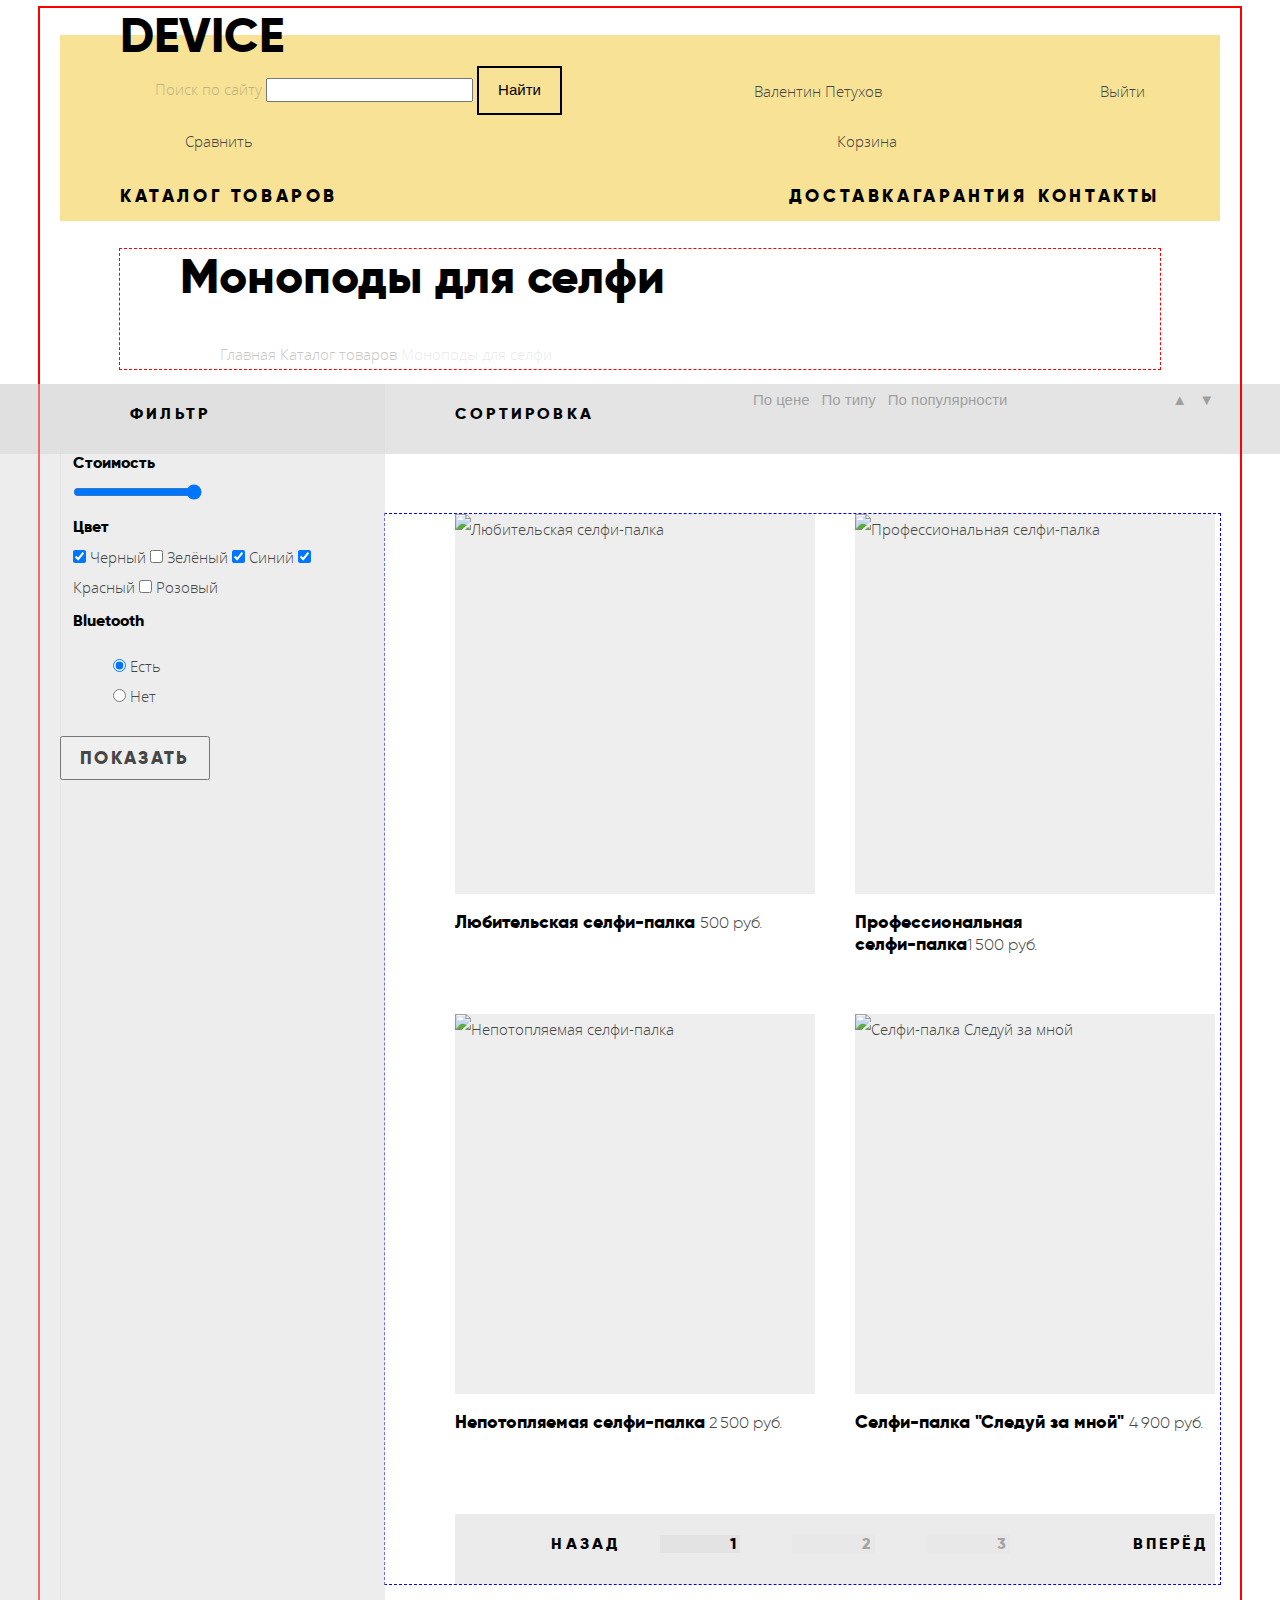
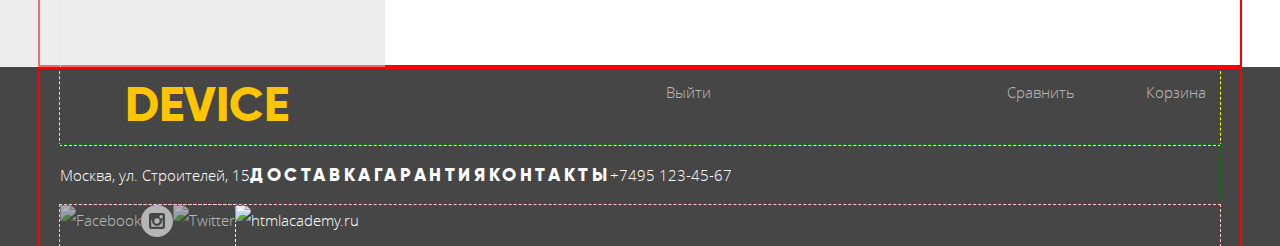
==== commit 70bbfe77: "Merge branch 'master' of https://github.com/cusoq/296799-device" ====
--- a/device-catalog.html
+++ b/device-catalog.html
@@ -205,7 +205,7 @@
           </ul>
         </div>
         <p class="footer-copyright">
-          <a class="pale-direct" href="htmlacademy.ru"><img src="img/logo-html.svg" width="27" height="35" alt="htmlacademy.ru"></a>
+          <a class="pale-direct" href="htmlacademy.ru"><img src="img/svg-device/logo-html.svg" width="27" height="35" alt="htmlacademy.ru"></a>
         </p>
       </div>
     </div>
--- a/css/style.css
+++ b/css/style.css
@@ -38,6 +38,11 @@
 *, *::before, *::after {
   box-sizing: border-box;
 }
+img {
+  max-width: 100%;
+  height: auto;
+}
+
 .title-main,
 .title-secondary {
   font-family: "Gilroy", Arial, sans-serif;
@@ -100,6 +105,15 @@
   color: rgb(70, 70, 70);
   font-weight: 300;
 }
+.slider-content .data {
+  font-family: "Gilroy", Arial, sans-serif;
+  font-size: 36px;
+  color: rgb(0, 0, 0);
+  font-weight: 400;
+  line-height: 1;
+}
+
+
 .catalog-list-item a,
 .partner-short li,
 .contact-us label,
@@ -171,23 +185,6 @@
   opacity: 0.1;
 }
 
-
-.search-btn {
-  width: 85px;
-  height: 49px;
-  border: solid 1px #000000;
-  background-color: #f7e296;
-}
-
-.search-btn:hover {
-  color: #ffffff;
-  background-color: #000000;
-}
-
-.search-btn:active {
-  color: #2e2e2e;
-  background-color: #000000;
-}
 
 li {
   list-style: none;
@@ -435,30 +432,26 @@
   position: relative;
   width: 1160px;
   min-height: 190px;
-  margin: 8px auto 20px;;
+  margin: 8px auto 20px;
 }
 .main-header-logo-wrapper {
   width: auto;
   margin-left: 60px;
   margin-right: 60px;
-  outline: dashed 1px green;
 }
 .main-header-action-wrapper {
   display: flex;
-  justify-content: space-between;
+  justify-content: center;
   flex-wrap: wrap;
   width: auto;
   margin-left: 60px;
   margin-right: 60px;
-  outline: dashed 1px red;
 }
 .site-navigation-wrapper {
   display: flex;
-  justify-content: space-between;
-  width: auto;
+  justify-content: centern;
   margin-left: 60px;
   margin-right: 60px;
-  outline: dashed 1px blue;
 }
 
 .user-navigation,
@@ -466,15 +459,84 @@
   margin: 0;
   padding: 0;
   display: flex;
+  width: 100%;
 }
 .user-navigation li {
+flex-basis: 12%;
+padding-left: 35px;
+}
+.user-navigation li:first-child {
+  flex-grow: 2;
+}
+.user-navigation li:nth-child(2) {
+  flex-grow: 1;
+}
+.user-navigation a {
+  display: block;
+  padding: 10px 0 10px 30px;
+}
+
+.site-navigation li {
+flex-basis: 12%;
+}
+.site-navigation li:first-child {
+  flex-grow: 3;
+}
+.site-navigation li:last-child {
+  flex-grow: 1;
+}
+
+.site-navigation a {
+  display: inline-block;
+  margin-left: auto;
+  padding: 20px 0 10px 0px;
+}
+.device-catalog-list {
+  position: absolute;
+  display: flex;
+  flex-wrap: wrap;
+  width: 550px;
+  padding: 0;
+  margin: 0;
+  list-style: none;
+  z-index: 2;
+}
+
+.device-catalog-list::before {
+  content: "";
+  position: absolute;
+  top: 48px;
+  left: -60px;
+  width: 1160px;
+  height: 160px;
+  background: #f7e296;
+  z-index: -1;
+}
+.device-catalog-list li {
   box-sizing: border-box;
-  padding-left: 40px;
-  min-width: 120px;
-  min-height: 60px;
-  margin: auto;
-}
-
+  margin-top: 0.5em;
+  margin-bottom: 0.5em;
+}
+.device-catalog-list a {
+  margin: 0;
+  padding: 0;
+}
+.device-catalog-list li:first-child,
+.device-catalog-list li:nth-child(4n) {
+  flex-basis: 42%;
+}
+
+.device-catalog-list li:nth-child(3n - 1) {
+  margin-right: auto;
+  margin-left: 0;
+}
+.device-catalog-list li:last-child {
+  flex-basis: 100%;
+}
+.device-catalog-list a {
+  background-color: green;
+  white-space: nowrap;
+}
 .slider {
   margin: 0;
   padding: 0;
@@ -487,7 +549,7 @@
   .slider-item::before {
     content: "";
     position: absolute;
-    z-index: -1;
+    z-index: -2;
     top: 0;
     right: 0;
     left: 0;
@@ -500,6 +562,11 @@
     margin-right: 106px;
   }
 
+a.nav-catalog:active + .device-catalog-list
+ {
+  z-index: 1;
+}
+
 .slider-content {
   position: relative;
   width: 580px;
@@ -507,7 +574,7 @@
 }
 
   .slider-content::before {
-    content: "01";
+    content: "";
     position: absolute;
     top: -113px;
     right: 50px;
@@ -516,6 +583,16 @@
     font-size: 179px;
     font-weight: 800;
   }
+  .mono::before {
+    content: "01";
+  }
+  .fit::before {
+    content: "02";
+  }
+  .quad::before {
+    content: "03";
+  }
+
    .slider-content::after {
     content: "";
     position: absolute;
@@ -527,6 +604,7 @@
   }
 .items {
   display: flex;
+  margin-bottom: 100px;
 }
 .catalog-list {
   display: flex;
@@ -662,7 +740,11 @@
       left: -9998px;
       right: 0;
       border-left: 9999px solid rgba(220,220,220,0.5);
+<<<<<<< HEAD
+      z-index: -2;
+=======
       z-index: -1 ;
+>>>>>>> 1726b6892e423e644f3a14db96ee9bb19f8ea84b
  }
 
 .product-select {
@@ -723,14 +805,119 @@
  .user-navigation li{
   position: relative;
 }
+
+.header-search {
+  box-sizing: border-box;
+}
+.text-search {
+  position: relative;
+  width: 310px;
+background: transparent;
+border: none;
+
+}
+
 .header-search::before {
 position: absolute;
   content: "";
-   top: 7px;
-   left: 5px;;
+   top: 15px;
+   left: 5px;
    width: 20px;
    height: 20px;
    background-image: url("../img/svg-device/search.svg");
    background-repeat: no-repeat;
    background-position: 0 0;
 }
+.input-wrapper {
+  visibility: hidden;
+}
+.search-btn {
+  width: 85px;
+  height: 49px;
+  border: solid 2px #000000;
+  background-color: #f7e296;
+}
+.text-search:focus + .input-wrapper {
+  visibility: visible;
+}
+.text-search:focus {
+  outline: none;
+}
+.input-wrapper::after {
+  content: "";
+  position: absolute;
+  top: 47px;
+  left: 0;
+  width: 361px;
+  height: 1px;
+  border-bottom:solid 2px #000000;
+}
+.search-btn:hover {
+  color: #ffffff;
+  background-color: #000000;
+}
+
+.search-btn:active {
+  color: #2e2e2e;
+  background-color: #000000;
+}
+.user,
+.compare,
+.cart,
+.nav-catalog-list {
+  position: relative;
+}
+.user::before {
+  position: absolute;
+    content: "";
+     top: 20px;
+     left: 45px;
+     width: 20px;
+     height: 20px;
+     background-image: url("../img/svg-device/user.svg");
+     background-repeat: no-repeat;
+     background-position: 0 0;
+}
+.compare::before {
+  position: absolute;
+    content: "";
+     top: 20px;
+     left: 45px;
+     width: 20px;
+     height: 20px;
+     background-image: url("../img/svg-device/compare.svg");
+     background-repeat: no-repeat;
+     background-position: 0 0;
+}
+.cart::before {
+  position: absolute;
+    content: "";
+     top: 20px;
+     left: 45px;
+     width: 20px;
+     height: 20px;
+     background-image: url("../img/svg-device/cart.svg");
+     background-repeat: no-repeat;
+     background-position: 0 0;
+}
+.nav-catalog-list::after {
+  position: absolute;
+    content: "";
+     top: 22px;
+     left: 230px;
+     width: 20px;
+     height: 20px;
+     background-image: url("../img/svg-device/plus.svg");
+     background-repeat: no-repeat;
+     background-position: 0 0;
+     opacity: 0.3;
+}
+
+.slider-features {
+  display: flex;
+  margin: 0;
+  padding: 0;
+}
+.slider-features li {
+  margin-right: 50px;
+}
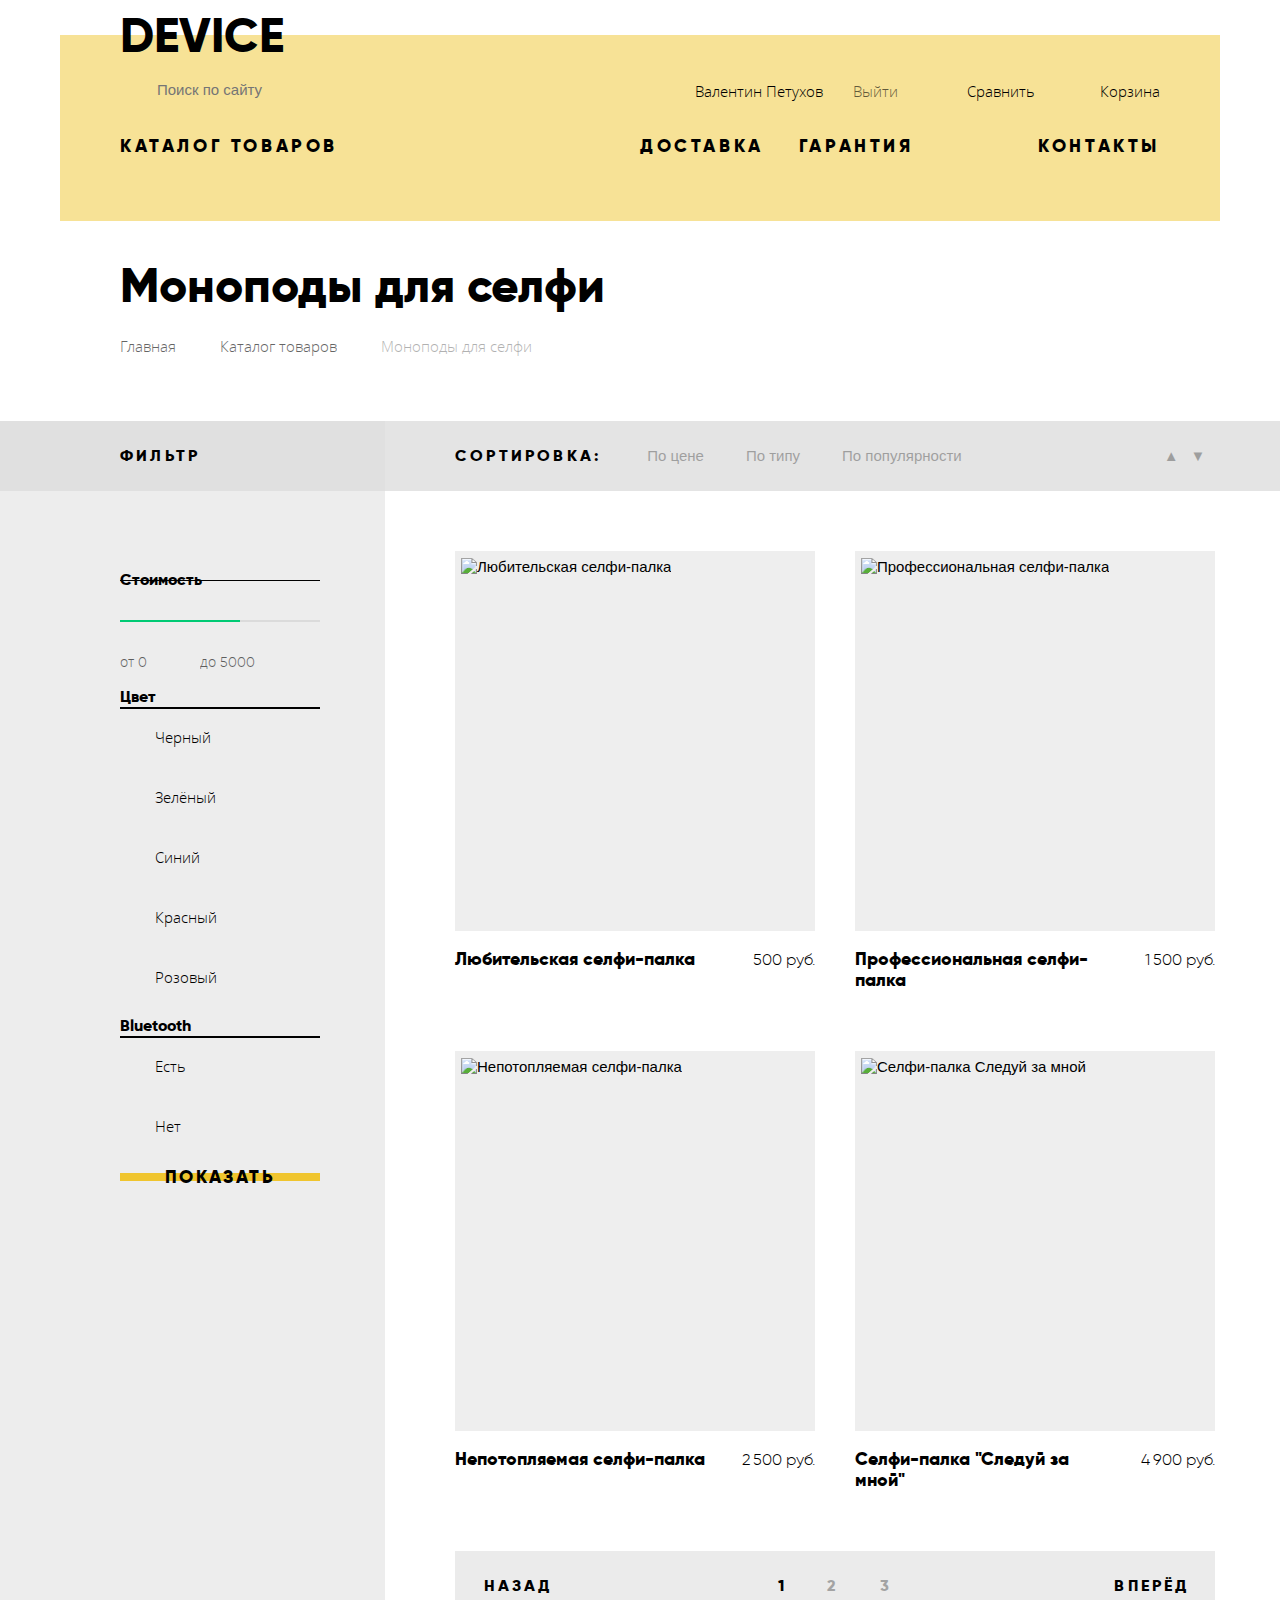
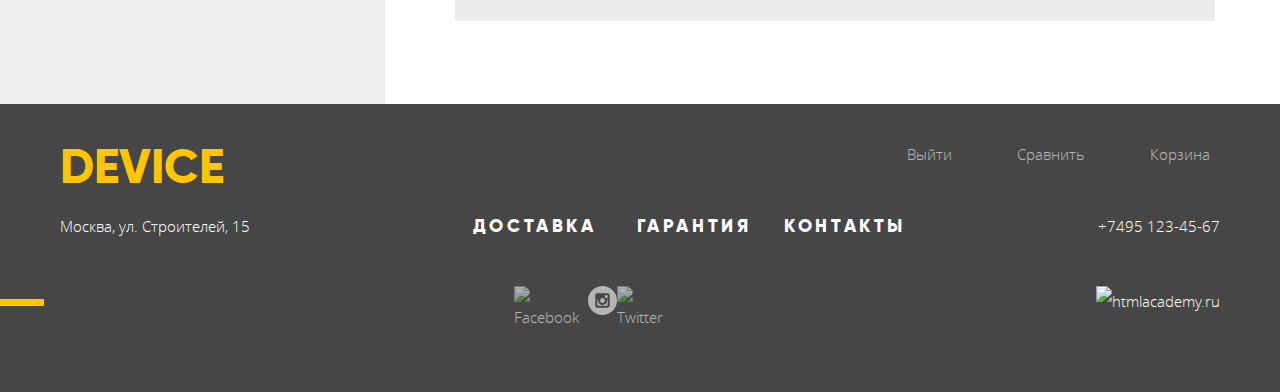
==== commit e2f40dea: "Fixed decoration" ====
--- a/device-catalog.html
+++ b/device-catalog.html
@@ -19,40 +19,36 @@
           <ul class="user-navigation">
             <li>
               <form class="header-search" action="#" method="get">
-                <label for="search-id">Поиск по сайту</label>
-                <input type="search" id="search-id" name="search">
-                <input class="search-btn" type="submit" value="Найти">
+                <label class="visually-hidden" for="search-id">Поиск по сайту</label>
+                <input class="text-search" type="search" id="search-id" name="search" placeholder="Поиск по сайту">
+                <span class="input-wrapper"><input class="search-btn" type="submit" value="Найти"></span>
               </form>
             </li>
-            <li class="user-navigation-profile">
-              <a href="#">Валентин Петухов</a>
+            <li class="user">
+              <a class="profile" href="#">
+              <span>Валентин Петухов</span>
+            </a>
+              <a class="pale-inverse" href="#">Выйти</a>
             </li>
-            <li class="user-navigation-login-link">
-              <a class="pale-direct" href="#">Выйти</a>
-            </li>
-          </ul>
-          <ul class="user-navigation">
-            <li><a class="button pale-direct" href="#">Сравнить</a></li>
-            <li><a class="button pale-direct" href="#">Корзина</a></li>
+            <li class="compare"><a class="pale-direct" href="#">Сравнить</a></li>
+            <li class="cart"><a class=" pale-direct" href="#">Корзина</a></li>
           </ul>
         </div>
         <div class="site-navigation-wrapper">
           <ul class="site-navigation">
-            <li><a class="pale-direct">Каталог товаров</a>
-              <ul class="device-catalog-list visually-hidden">
+            <li class="nav-catalog-list"><a class="nav-catalog pale-direct">Каталог товаров</a>
+              <ul class="device-catalog-list">
                 <li><a class="pale-direct" href="#">Виртуальная реальность</a></li>
-                <li><a class="pale-direct">Моноподы для селфи</a></li>
+                <li><a class="pale-direct" href="device-catalog.html">Фитнес-браслеты</a></li>
+                <li><a class="pale-direct" href="#">Квадрокоптеры</a></li>
+                <li><a class="pale-direct" href="#">Моноподы для селфи</a></li>
+                <li><a class="pale-direct" href="#">Умные часы</a></li>
                 <li><a class="pale-direct" href="#">Экшн-камеры</a></li>
-                <li><a class="pale-direct" href="#">Фитнесс-браслеты</a></li>
-                <li><a class="pale-direct" href="#">Умные часы</a></li>
-                <li><a class="pale-direct" href="#">Квадрокоптеры</a></li>
               </ul>
             </li>
-          </ul>
-          <ul class="site-navigation">
-            <li class="site-navigation"><a class="pale-direct" href="#">Доставка</a></li>
-            <li class="site-navigation"><a class="pale-direct" href="#">Гарантия</a></li>
-            <li class="site-navigation"><a class="pale-direct" href="#">Контакты</a></li>
+            <li><a class="pale-direct" href="#">Доставка</a></li>
+            <li><a class="pale-direct" href="#">Гарантия</a></li>
+            <li><a class="pale-direct" href="#">Контакты</a></li>
           </ul>
         </div>
       </nav>
@@ -68,46 +64,53 @@
       </div>
       <div class="content-wrapper">
         <aside class="product-filter">
-          <!-- <div class="filter-caption-wrapper"> -->
-            <h2 class="select select-title">Фильтр</h2>
-          <!-- </div> -->
-          <form class="filter" method="get" action="#">
-            <fieldset>
+          <h2 class="select select-title select-title-filter">Фильтр</h2>
+          <form class="filter" method="get" action="?">
+            <fieldset class="range-filter">
               <legend>Стоимость</legend>
-              <input class="price-option" type="range" name="price" value="1000">
-            </fieldset>
-            <fieldset>
+              <input class="price-option visually-hidden" type="range" name="price" value="1000">
+              <div class="range-controls">
+                <div class="scale">
+                  <div class="bar" style="margin-left: 0%; width: 60%"></div>
+                </div>
+                <div class="toggle toggle-min"></div>
+                <div class="toggle toggle-max"></div>
+              </div>
+              <div class="price-controls">
+                <label class="min-price">от <input name="min-price" type="text" value="0"></label>
+                <label class="max-price">до <input name="max-price" type="text" value="5000"></label>
+              </div>
+            </fieldset>
+            <fieldset class="check">
               <legend>Цвет</legend>
-              <input type="checkbox" name="color-black" id="black-label" checked>
-              <label for="black-label">Черный</label>
-              <input type="checkbox" name="color-green" id="green-label">
-              <label for="green-label">Зелёный</label>
-              <input type="checkbox" name="color-blue" id="blue-label" checked>
-              <label for="blue-label">Синий</label>
-              <input type="checkbox" name="color-red" id="red-label" checked>
-              <label for="red-label">Красный</label>
-              <input type="checkbox" name="color-pink" id="pink-label">
-              <label for="pink-label">Розовый</label>
-            </fieldset>
-            <fieldset>
+            <p><input class="visually-hidden checkbox-hide" type="checkbox" name="color-black" id="black-label" checked>
+              <label for="black-label">Черный</label></p>
+
+              <p><input class="visually-hidden checkbox-hide" type="checkbox" name="color-green" id="green-label">
+              <label for="green-label">Зелёный</label></p>
+
+              <p><input class="visually-hidden checkbox-hide" type="checkbox" name="color-blue" id="blue-label" checked>
+              <label for="blue-label">Синий</label></p>
+              <p><input class="visually-hidden checkbox-hide" type="checkbox" name="color-red" id="red-label" checked>
+              <label for="red-label">Красный</label></p>
+              <p><input class="visually-hidden checkbox-hide" type="checkbox" name="color-pink" id="pink-label">
+              <label for="pink-label">Розовый</label></p>
+            </fieldset>
+            <fieldset class="radio">
               <legend>Bluetooth</legend>
-              <ul>
-                <li class="filter-option">
-                  <input type="radio" name="bluetooth-enabled" value="y" id="enabled-label" checked>
-                  <label for="enabled-label">Есть</label>
-                </li>
-                <li class="filter-option">
-                  <input type="radio" name="bluetooth-enabled" value="n" id="disabled-label">
-                  <label for="disabled-label">Нет</label>
-                </li>
-              </ul>
-            </fieldset>
-            <button class="btn" type="submit">Показать</button>
+              <p><input class="visually-hidden radiobutton-hide" type="radio" name="bluetooth-enabled" value="y" id="enabled-label" checked>
+              <label for="enabled-label">Есть</label></p>
+              <p><input class="visually-hidden radiobutton-hide" type="radio" name="bluetooth-enabled" value="n" id="disabled-label">
+              <label for="disabled-label">Нет</label></p>
+            </fieldset>
+            <fieldset class="filter-result">
+              <a href="#" class="btn btn-filter">Показать</a>
+            </fieldset>
           </form>
         </aside>
         <section class="product-select">
           <div class="results-wrapper">
-            <h2 class="select select-title">Сортировка</h2>
+            <h2 class="select select-title select-title-sort">Сортировка:</h2>
             <ul class="filter-results-list">
               <li class="filter-results-item"><button class="results">По цене</button></li>
               <li class="filter-results-item"><button class="results">По типу</button></li>
@@ -122,51 +125,79 @@
             <article class="catalog-product">
               <h4 class="visually-hidden">Любительская селфи-палка</h4>
               <div class="catalog-product-image">
+                <mark class="visually-hidden">New</mark>
+                <button class="catalog-product-btn">
                 <img src="img/item-1_360x380.png" width="360" height="380" alt="Любительская селфи-палка">
-              </div>
-              <a href="#" class="btn btn-catalog-product visually-hidden">В корзину</a>
-              <a class="pale-inverse visually-hidden" href="#">Добавить к сравнению</a>
-              <p> Любительская селфи-палка <b>500 руб.</b> </p>
+                </button>
+                <div class="catalog-product-image-add">
+                  <a href="#" class="btn btn-catalog-product">В корзину</a>
+                  <a class="pale-inverse" href="#">Добавить к сравнению</a>
+                </div>
+              </div>
+              <div class="discr">
+                <p class="name">Любительская селфи-палка</p>
+                <p class="price"><b>500 руб.</b></p>
+              </div>
             </article>
             <article class="catalog-product">
               <h4 class="visually-hidden">Профессиональная селфи-палка</h4>
               <div class="catalog-product-image">
+                <mark class="visually-hidden">New</mark>
+                <button class="catalog-product-btn">
                 <img src="img/item-2_360x380.png" width="360" height="380" alt="Профессиональная селфи-палка">
-              </div>
-              <a href="#" class="btn btn-catalog-product visually-hidden">В корзину</a>
-              <a class="pale-inverse visually-hidden" href="#">Добавить к сравнению</a>
-              <p>Профессиональная<br> селфи-палка<b>1&thinsp;500 руб.</b></p>
+              </button>
+                <div class="catalog-product-image-add">
+                  <a href="#" class="btn btn-catalog-product">В корзину</a>
+                  <a class="pale-inverse" href="#">Добавить к сравнению</a>
+                </div>
+              </div>
+              <div class="discr">
+                <p class="name">Профессиональная селфи-палка</p>
+                <p class="price"><b>1&thinsp;500 руб.</b></p>
+              </div>
             </article>
             <article class="catalog-product">
               <h4 class="visually-hidden">Непотопляемая селфи-палка</h4>
               <div class="catalog-product-image">
+                <mark class="visually-hidden">New</mark>
+                <button class="catalog-product-btn">
                 <img src="img/item-3_360x380.png" width="360" height="380" alt="Непотопляемая селфи-палка">
-              </div>
-              <a href="#" class="btn btn-catalog-product visually-hidden">В корзину</a>
-              <a class="pale-inverse visually-hidden" href="#">Добавить к сравнению</a>
-              <p>Непотопляемая селфи-палка<b> 2&thinsp;500 руб.</b></p>
+                </button>
+                <div class="catalog-product-image-add">
+                  <a href="#" class="btn btn-catalog-product">В корзину</a>
+                  <a class="pale-inverse" href="#">Добавить к сравнению</a>
+                </div>
+              </div>
+              <div class="discr">
+                <p class="name">Непотопляемая селфи-палка</p>
+                <p class="price"><b>2&thinsp;500 руб.</b></p>
+              </div>
             </article>
             <article class="catalog-product">
               <h4 class="visually-hidden">Селфи-палка Следуй за мной </h4>
               <div class="catalog-product-image">
+                <mark class="visually-hidden">New</mark>
+                <button class="catalog-product-btn">
                 <img src="img/item-4_360x380.png" width="360" height="380" alt="Селфи-палка Следуй за мной ">
-              </div>
-              <a href="#" class="btn btn-catalog-product visually-hidden">В корзину</a>
-              <a class="pale-inverse visually-hidden" href="#">Добавить к сравнению</a>
-              <p> Селфи-палка "Следуй за мной" <b>4&thinsp;900 руб.</b> </p>
+                  </button>
+                <div class="catalog-product-image-add">
+                  <a href="#" class="btn btn-catalog-product">В корзину</a>
+                  <a class="pale-inverse" href="#">Добавить к сравнению</a>
+                </div>
+              </div>
+              <div class="discr">
+                <p class="name">Селфи-палка "Следуй за мной"</p>
+                <p class="price"><b>4&thinsp;900 руб.</b></p>
+              </div>
             </article>
             <div class="pagination-wrapper">
+              <span class="pagination-button pagination-button-back select">Назад</span>
               <ul class="pagination-list">
-                <li class="pagination-button">
-                  <span class="pagination-button select">Назад</span>
-                </li>
                 <li class="pagination-item pagination-item-current"><a class="select">1</a></li>
                 <li class="pagination-item results"><a class="select" href="#">2</a></li>
                 <li class="pagination-item results"><a class="select" href="#">3</a></li>
-                <li class="pagination-button">
-                  <a class="pagination-button select" href="#">Вперёд</a>
-                </li>
               </ul>
+              <a class="pagination-button pagination-button-next select" href="#">Вперёд</a>
             </div>
           </div>
         </section>
@@ -176,15 +207,15 @@
   <footer class="main-footer">
     <div class="container">
       <div class="footer-top-wrapper">
-        <ul class="user-navigation">
+        <ul class="footer-navigation">
           <li>
             <a class="main-header-logo pale-direct">device</a>
           </li>
-          <li class="login-link">
-            <a class="pale-inverse" href="#">Выйти</a>
+          <li>
+            <a class="footer-user pale-inverse" href="#">Выйти</a>
           </li>
-          <li><a class="button pale-inverse" href="#">Сравнить</a></li>
-          <li><a class="button pale-inverse" href="#">Корзина</a></li>
+          <li><a class="footer-compare pale-inverse" href="#">Сравнить</a></li>
+          <li><a class="footer-cart pale-inverse" href="#">Корзина</a></li>
         </ul>
       </div>
       <div class="footer-middle-wrapper">
@@ -205,7 +236,7 @@
           </ul>
         </div>
         <p class="footer-copyright">
-          <a class="pale-direct" href="htmlacademy.ru"><img src="img/svg-device/logo-html.svg" width="27" height="35" alt="htmlacademy.ru"></a>
+          <a class="pale-direct" href="https://htmlacademy.ru/intensive/htmlcss"><img src="img/svg-device/logo-html.svg" width="27" height="35" alt="htmlacademy.ru"></a>
         </p>
       </div>
     </div>
--- a/css/style.css
+++ b/css/style.css
@@ -32,7 +32,7 @@
   font-family: "Open Sans", Arial, sans-serif;
   font-size: 15px;
   line-height: 2;
-  color: rgb(70, 70, 70);
+  color: rgba(0,0,0,1);
   font-weight: 300;
 }
 *, *::before, *::after {
@@ -46,14 +46,14 @@
 .title-main,
 .title-secondary {
   font-family: "Gilroy", Arial, sans-serif;
-  color: rgb(0, 0, 0);
+  color:  rgba(0,0,0,1);
   font-weight: 800;
   line-height: 1.2;
 }
 .main-header-logo {
   font-family: "Gilroy", Arial, sans-serif;
   font-size: 48px;
-  color: rgb(0, 0, 0);
+  color:  rgba(0,0,0,1);
   font-weight: 800;
   line-height: 1.2;
   text-transform: uppercase;
@@ -61,7 +61,7 @@
 .site-navigation a {
   font-family: "Gilroy", Arial, sans-serif;
   font-size: 18px;
-  color: #000000;
+  color:  rgba(0,0,0,1);
   font-weight: 800;
   line-height: 1.2;
   text-transform: uppercase;
@@ -71,7 +71,7 @@
   font-family: "Open Sans", Arial, sans-serif;
   font-size: 15px;
   line-height: 2;
-  color: rgb(0, 0, 0);
+  color:  rgba(0,0,0,1);
   font-weight: 300;
   text-transform: inherit;
   letter-spacing: normal;
@@ -79,7 +79,7 @@
 .item-intro {
   font-family: "Gilroy", Arial, sans-serif;
   font-size: 48px;
-  color: rgb(0, 0, 0);
+  color:  rgba(0,0,0,1);
   font-weight: 800;
   line-height: 1.2;
   letter-spacing: normal;
@@ -87,14 +87,14 @@
 .filter legend {
   font-family: "Gilroy", Arial, sans-serif;
   font-size: 16px;
-  color: rgb(0, 0, 0);
+  color:  rgba(0,0,0,1);
   font-weight: 800;
   line-height: 1.2;
 }
 .slider-content b {
   font-family: "Gilroy", Arial, sans-serif;
   font-size: 47px;
-  color: rgb(0, 0, 0);
+  color:  rgba(0,0,0,1);
   font-weight: 800;
   line-height: 1.2;
 }
@@ -102,13 +102,13 @@
   font-family: "Open Sans", Arial, sans-serif;
   font-size: 13px;
   line-height: 1.54;
-  color: rgb(70, 70, 70);
+  color:  rgba(0,0,0,1);
   font-weight: 300;
 }
 .slider-content .data {
   font-family: "Gilroy", Arial, sans-serif;
   font-size: 36px;
-  color: rgb(0, 0, 0);
+  color:  rgba(0,0,0,1);
   font-weight: 400;
   line-height: 1;
 }
@@ -120,7 +120,7 @@
 .catalog-product p {
   font-family: "Gilroy", Arial, sans-serif;
   font-size: 18px;
-  color: rgb(0, 0, 0);
+  color:  rgba(0,0,0,1);
   font-weight: 800;
   line-height: 1.2;
 }
@@ -128,16 +128,23 @@
   position: relative;
   font-family: "Gilroy", Arial, sans-serif;
   font-size: 16px;
-  color: rgb(0, 0, 0);
+  color:  rgba(0,0,0,1);
   font-weight: 800;
   line-height: 1.2;
   text-transform: uppercase;
   letter-spacing: 0.2em;
   margin: 0;
-  padding-left: 70px;
   min-height: 70px;
   line-height: 60px;
   background-color: rgba(220,220,220,0.5);
+}
+.select-title-sort {
+  padding-left: 70px;
+  padding-top: 5px;
+}
+.select-title-filter {
+  padding-top: 5px;
+  padding-left: 60px;
 }
 .select-title::before {
   content: "";
@@ -153,24 +160,22 @@
 .catalog-product b {
   font-family: "Gilroy", Arial, sans-serif;
   font-size: 16px;
-  color: rgb(70, 70, 70);
+  color:  rgba(0,0,0,1);
   font-weight: 300;
 }
 a {
   text-decoration: none;
-  color: rgb(70, 70, 70);
+  color: rgba(0,0,0,1);
 }
 
 a.pale-direct:hover,
 .header-search:hover label,
-a.breadcrumbs-navigation:hover,
 .pale-inverse {
   opacity: 0.6;
 }
 
 a.pale-direct:active,
 .header-search label,
-a.breadcrumbs-navigation,
 a.pale-inverse:active {
   opacity: 0.3;
 }
@@ -180,9 +185,15 @@
   opacity: 1;
 }
 
+a.breadcrumbs-navigation {
+  opacity: 0.6;
+}
+a.breadcrumbs-navigation:hover {
+  opacity: 1;
+}
 a.breadcrumbs-navigation:active,
 .current {
-  opacity: 0.1;
+  opacity: 0.3;
 }
 
 
@@ -190,8 +201,9 @@
   list-style: none;
 }
 
-.title-main {
+h1.title-main {
   font-size: 48px;
+  margin: 0;
 }
 
 .title-secondary {
@@ -208,9 +220,116 @@
   	width: 1px !important;
   	overflow: hidden;
 }
-
+/*.select-title {
+
+}*/
 .filter fieldset {
+  position: relative;
   border: none;
+  margin-left: 60px;
+  margin-right: 65px;
+  padding: 0;
+    /*outline: dashed green;*/
+}
+.filter legend {
+  padding-top: 10px;
+}
+.filter .filter-result {
+  margin-right: 0;
+}
+
+.range-filter {
+  position: relative;
+  margin-top: 70px;
+}
+.range-filter::after {
+  content: "";
+  position: absolute;
+  top: -10px;
+  left: 0;
+  width: 200px;
+  height: 1px;
+  background-color: rgba(0,0,0,1);
+}
+.check {
+  position: relative;
+  display: flex;
+  flex-direction: column;
+  min-height: 280px;
+}
+.check::after {
+  content: "";
+  position: absolute;
+  top: 0px;
+  left: 0;
+  width: 200px;
+  height: 2px;
+  background-color: rgba(0,0,0,1);
+}
+.radio {
+  position: relative;
+  display: flex;
+  flex-direction: column;
+  min-height: 150px;
+}
+.radio::after {
+  content: "";
+  position: absolute;
+  top: 0px;
+  left: 0;
+  width: 200px;
+  height: 2px;
+  background-color: rgba(0,0,0,1);
+}
+.check input:hover,
+.radio input:hover {
+opacity: 0.6;
+}
+.check label,
+.radio label {
+  position: relative;
+  box-sizing: border-box;
+  margin-left: 35px;
+}
+
+.check label::before {
+  content: "" ;
+  position: absolute;
+  top: -5px;
+  left: -40px;
+  width: 27px;
+  height: 27px;
+  cursor: pointer;
+  background: transparent;
+  background-image: url("../img/svg-device/checkbox-off.svg");
+  background-repeat: no-repeat;
+  background-position: 93% 85%;
+}
+
+.check input[checked] + label::before {
+  left: -35px;
+  background-image: url("../img/svg-device/checkbox-on.svg");
+}
+.check input:hover + label::before,
+.radio input:hover + label::before {
+  opacity: 0.6;
+}
+.radio label::before {
+  content: "" ;
+  position: absolute;
+  top: -5px;
+  left: -40px;
+  width: 27px;
+  height: 27px;
+  cursor: pointer;
+  background: transparent;
+  background-image: url("../img/svg-device/radio-off.svg");
+  background-repeat: no-repeat;
+  background-position: 93% 85%;
+}
+.radio input:active,
+.radio input[checked] + label::before {
+  background-image: url("../img/svg-device/radio-on.svg");
 }
 
 .btn {
@@ -254,14 +373,19 @@
 
 .btn-about-us, .btn-contacts {
   min-width: 260px;
+  margin-top: 20px;
 }
 
 .btn-catalog-product {
   min-width: 200px;
+  margin-bottom: 10px;
 }
 
 .btn-option {
+  box-sizing: border-box;
   min-width: 160px;
+  margin-top: 10px;
+  margin-bottom: 20px;
 }
 
 .btn-option:active {
@@ -272,7 +396,12 @@
 .btn-option:active::after {
   width: 278px;
   height: 40px;
-  background-color: #000000;
+  background-color:  rgba(0,0,0,1);
+}
+
+.btn-filter {
+  min-width: 200px;
+  z-index: 1;
 }
 
 .icon {
@@ -332,25 +461,98 @@
 .about-us .btn-line::before {
   width: 260px;
 }
-
+.modal {
+  display:none;
+  position: fixed;
+  top: 180px;
+  left: 50%;
+  z-index: 1;
+}
+.contact-us {
+  display: block;
+  flex-direction: column;
+  width: 960px;
+  height: 560px;
+  margin-left: -485px;
+  padding: 80px 100px;
+  background-color: #ffffff;
+  box-shadow: 0 10px 20px rgba(0,0,0,0.2);
+}
+.modal-form-contact {
+  display: flex;
+  flex-wrap: wrap;
+  justify-content: space-between;
+}
+.modal-map {
+  /*display: block;*/
+  width: 994px;
+  height: 593px;
+  margin-left: -470px;
+  background-image: url("../img/map-big994x593.jpg");
+  background-color: transparent;
+}
+.contact-us .contact-us-input,
+.contact-us .contact-us-text {
+  box-sizing: border-box;
+  padding-left: 15px;
+  color: rgba(0,0,0,0.4);
+  background-color: #f2f2f2;
+  outline: transparent;
+}
 .contact-us .contact-us-input {
   width: 360px;
   height: 50px;
-  color: rgba(70, 70, 70, 0.4);
-  background-color: #f2f2f2;
-}
-
-.contact-us .contact-us-input:hover {
-  color: rgba(70, 70, 70, 0.4);
+  margin-bottom: 40px;
+}
+.contact-us .contact-us-text {
+  width: 760px;
+  height: 160px;
+  margin-bottom: 40px;
+}
+
+.contact-us .contact-us-input:hover,
+.contact-us .contact-us-text:hover {
+  color: rgba(0,0,0,0.4);
   background-color: #eaeaea;
 }
-.contact-us .contact-us-input:focus:valid {
-  color: #000000;
+.contact-us .contact-us-input:focus:valid,
+.contact-us .contact-us-text:focus:valid {
+  color: rgba(0,0,0,1);
   background-color: #ffffff;
-  outline: solid 3px #f7e296;
+  border: solid 3px #f7e296;
 }
 .contact-us .contact-us-input:invalid{
 background-color: #f6dada;
+}
+  .modal-close {
+  position: absolute;
+  width: 55px;
+  height: 55px;
+  font-size: 0;
+  background-image: url("../img/svg-device/modal-close.svg");
+  background-color: transparent;
+  border: 0;
+  opacity: 0.5;
+  outline: transparent;
+}
+.modal-map .modal-close {
+  top: 25px;
+  left: 900px;
+}
+.contact-us .modal-close {
+  top: 20px;
+  left: 885px;
+}
+.modal-login .modal-close {
+  top: 15px;
+  left: 225px;
+}
+.modal-close:hover {
+  opacity: 1;
+}
+.modal-close:active {
+  opacity: 0.3;
+
 }
 
 .main-footer {
@@ -360,14 +562,26 @@
   background-color: #464646;
 }
 .main-footer .main-header-logo {
+
   color: #ffc600;
+}
+.footer-social::before {
+  content: "";
+  position: absolute;
+  top: 13px;
+  left: -550px;
+  width: 80px;
+  height: 7px;
+  background-color: #ffc600;
 }
 .main-footer a {
   color: #ffffff;
 }
 p.footer-copyright {
-  margin: 0;
-}
+  margin-top: 30px;
+  margin-right: 0;
+}
+
 .results {
   opacity: 0.3;
   border: none;
@@ -381,41 +595,120 @@
 .results:active {
   opacity: 1;
 }
+.filter-results-list {
+display: flex;
+justify-content: flex-start;
+}
+
+.results-wrapper {
+  display: flex;
+  margin-bottom: 60px;
+  width: 835px;
+  height: 70px;
+}
+
+.sort-buttons {
+  display: flex;
+  margin-left: 120px;
+}
 
 .filter-results-item {
-  display: inline;
-}
-
+display: flex;
+margin-right: 30px;
+}
+.sort-buttons-item {
+  display: flex;
+}
 .catalog-product-image {
   width: 360px;
   height: 380px;
   background-color: #eeeeee;
 }
 
+.catalog-product-image mark {
+  position: absolute;
+  top: 10px;
+  right:10px;
+  width: 70px;
+  height: 70px;
+  text-align: center;
+  border-radius: 50%;
+  background-color: red;
+}
+.catalog-product-image-add {
+  position: absolute;
+  display: none;
+  flex-direction: column;
+  justify-content: center;
+  top: 0;
+  left: 0;
+  padding: 50px 80px 0 80px;
+  width: 360px;
+  height: 380px;
+  text-align: center;
+  background-color: rgba(238,238,238,0.7);
+  z-index: 1;
+}
+
+.catalog-product-btn {
+  border: none;
+  outline: none;
+  background: none;
+}
+
+.catalog-product-btn:hover  + .catalog-product-image-add {
+  display: flex;
+}
+.discr {
+  font-size: 0;
+}
+.discr p {
+  display: inline-block;
+  font-size: 18px;
+}
+.discr .name {
+  width: 70%;
+}
+.discr .price {
+  width: 30%;
+  text-align: right;
+  vertical-align: top;
+}
 .pagination-wrapper {
+  display: flex;
+  justify-content: space-between;
   margin-left: 40px;
   width: 760px;
   background-color: #ebebeb;
 }
 
 .pagination-wrapper li {
-  display: inline;
+  display: flex;
 }
 
 .pagination-button {
   width: 126px;
   height: 70px;
+  padding-top: 5px;
+  text-align: center;
   background-color: transparent;
 }
-
-.pagination-button:hover, .pagination-button:active {
+.pagination-item a{
+  display: inline-block;
+  box-sizing: border-box;
+  padding: 5px 20px 0;
+}
+
+ .pagination-button-next:hover,
+ .pagination-button-next:active {
   background-color: #d9d9d9;
 }
-
-.pagination-button:active a {
+.pagination-button-next:active {
   opacity: 0.3;
 }
-
+.pagination-item a {
+  background-color: #ebebeb;
+}
 .container,
 .container-features {
   width: 1200px;
@@ -423,7 +716,7 @@
   padding-left: 20px;
   margin-right: auto;
   margin-left: auto;
-  outline: 2px solid red;
+  /*outline: 2px solid red;*/
 }
 .container-features {
   display: flex;
@@ -455,7 +748,8 @@
 }
 
 .user-navigation,
-.site-navigation {
+.site-navigation,
+.footer-navigation {
   margin: 0;
   padding: 0;
   display: flex;
@@ -470,20 +764,26 @@
 }
 .user-navigation li:nth-child(2) {
   flex-grow: 1;
-}
-.user-navigation a {
-  display: block;
+  display: flex;
+}
+.user a,
+.user span {
   padding: 10px 0 10px 30px;
 }
-
-.site-navigation li {
-flex-basis: 12%;
+.compare a,
+.cart a {
+  display: inline-block;
+  padding: 10px 0 10px 30px;
+}
+
+.site-navigation li:nth-child(2) {
+margin-right: 35px;
 }
 .site-navigation li:first-child {
-  flex-grow: 3;
+  width: 50%;
 }
 .site-navigation li:last-child {
-  flex-grow: 1;
+  margin-left: auto;
 }
 
 .site-navigation a {
@@ -492,20 +792,20 @@
   padding: 20px 0 10px 0px;
 }
 .device-catalog-list {
-  position: absolute;
-  display: flex;
+  display: none;
+  position: absolute;
   flex-wrap: wrap;
   width: 550px;
   padding: 0;
   margin: 0;
   list-style: none;
-  z-index: 2;
+  z-index: 3;
 }
 
 .device-catalog-list::before {
   content: "";
   position: absolute;
-  top: 48px;
+  top: 40px;
   left: -60px;
   width: 1160px;
   height: 160px;
@@ -534,7 +834,6 @@
   flex-basis: 100%;
 }
 .device-catalog-list a {
-  background-color: green;
   white-space: nowrap;
 }
 .slider {
@@ -549,7 +848,7 @@
   .slider-item::before {
     content: "";
     position: absolute;
-    z-index: -2;
+    z-index: -1;
     top: 0;
     right: 0;
     left: 0;
@@ -562,9 +861,10 @@
     margin-right: 106px;
   }
 
-a.nav-catalog:active + .device-catalog-list
+a.nav-catalog:hover + .device-catalog-list
  {
-  z-index: 1;
+  /*z-index: 1;*/
+  display: flex;
 }
 
 .slider-content {
@@ -578,7 +878,7 @@
     position: absolute;
     top: -113px;
     right: 50px;
-    color: #fff;
+    color: #ffffff;
     font-family: "Gilroy", Arial, sans-serif;
     font-size: 179px;
     font-weight: 800;
@@ -600,7 +900,7 @@
     left: 0;
     width: 100px;
     height: 8px;
-    background-color: #fff;
+    background-color: #ffffff;
   }
 .items {
   display: flex;
@@ -609,7 +909,7 @@
 .catalog-list {
   display: flex;
   justify-content: space-between;
-  outline:solid 2px green;
+  /*outline:solid 2px green;*/
 }
 .catalog-list-item {
 margin: 0;
@@ -619,44 +919,69 @@
   position: relative;
   display: flex;
   min-width: 1200px;
-  margin-top: 50px;
+  margin-top: 70px;
   margin-bottom: 200px;
-  outline: dashed 1px yellow;
+  /*outline: dashed 1px yellow;*/
 }
 .features::after {
   content: "";
   position: absolute;
   display: block;
-  top: 100px;
+  top: 110px;
   width: 100%;
   height: 288px;
   background-color: #e5e5e5;
-  z-index: -1;
-}
+  z-index: -2;
+}
+
 .option-list-wrapper {
 margin: 0 auto 0 0;
 padding: 80px 80px 0 0;
-outline: dashed 1px green;
+/*outline: dashed 1px green;*/
 }
 .option-list {
+  position: relative;
   margin: 0;
   padding: 0;
 
 }
+.option-list::after {
+  content: "";
+  position: absolute;
+  display: block;
+  top: -60px;
+  left: 275px;
+  width: 7px;
+  height: 319px;
+  background-color: rgba(0,0,0,1);
+}
+
 .option-info {
   margin: 0 0 0 auto;
   padding: 40px 295px 0 145px;
-  outline: dashed 1px green;
+  /*outline: dashed 1px green;*/
 }
 .delivery {
   background-image: url("../img/svg-device/delivery.svg");
   background-repeat: no-repeat;
   background-position: 93% 85%;
 }
+.warranty {
+  background-image: url("../img/svg-device/warranty.svg");
+  background-repeat: no-repeat;
+  background-position: 93% 85%;
+}
+.credit {
+  background-image: url("../img/svg-device/credit.svg");
+  background-repeat: no-repeat;
+  background-position: 93% 85%;
+}
+
 .parnership {
   display: flex;
   justify-content: space-between;
-  outline: dashed 1px blue;
+  /*outline: dashed 1px blue;*/
+  margin-bottom: 70px;
 }
 .about-us-contact-wrapper {
   display: flex;
@@ -665,46 +990,101 @@
 .about-us {
   display: inline;
   margin: 0;
-  padding: 60px 110px 100px 0;
+  padding: 60px 110px 80px 0;
   width: auto;
   text-align: left;
-  outline: dashed 1px green;
+  /*outline: dashed 1px green;*/
+}
+
+.about-us-contact-wrapper .title-secondary {
+  position: relative;
+}
+.about-us-contact-wrapper .title-secondary::before {
+  content: "";
+  position: absolute;
+  top: -50px;
+  left: 0;
+  width: 80px;
+  height: 7px;
+  background-color: rgba(0,0,0,1);
+}
+.about-us-contact-wrapper p {
+  margin-bottom: 41px;
 }
 .partner-short {
-  margin: 80px 0 40px 0;
-  padding-left: 20px;
+  margin: 60px 0 40px 0;
+  padding-left: 45px;
 }
 .contacts-map {
-  margin: 0 0 40px 0;
+  margin: 50px 0;
 }
 .partner-short li{
-  list-style-type: circle;
-}
+  position: relative;
+  margin-top:20px;
+}
+.partner-short li::before {
+  content: "";
+  position: absolute;
+  top: 7px;
+  left: -40px;
+  width: 8px;
+  height: 8px;
+  border: solid 1px rgba(0,0,0,1);
+  border-radius: 50%;
+  opacity: 0.3;
+}
+
 .contacts {
+  position: relative;
   display: inline;
   margin: 0;
-  padding: 60px 10px 100px 10px;
+  padding: 60px 10px 80px 10px;
   width: auto;
   text-align: left;
-  outline: dashed 1px pink;
+  /*outline: dashed 1px pink;*/
 }
 
 .footer-top-wrapper {
   display: flex;
-  outline: dashed 1px yellow;
+
+  /*outline: dashed 1px yellow;*/
+
 }
 
 .footer-middle-wrapper {
   display: flex;
-  outline: dashed 1px green;
-}
+  width: 100%;
+  justify-content: space-between;
+  /*outline: dashed 1px green;*/
+}
+.footer-site-navigation {
+  display: flex;
+  width:40%;
+  justify-content: space-between;
+}
+.footer-site-navigation li {
+
+}
+
 .footer-bottom-wrapper {
 display: flex;
-outline: dashed 1px pink;
+/*justify-content: space-between;*/
+/*outline: dashed 1px pink;*/
 }
 .footer-social {
-  outline: dashed 1px white;
-}
+  position: relative;
+  display: flex;
+  justify-content: space-between;
+  width: 20%;
+  margin: 30px 350px 60px auto;
+}
+.footer-social ul {
+  display: flex;
+  justify-content: space-between;
+  /*outline: dashed 1px white;*/
+  width: 160px;
+}
+
 .main-footer ul {
   display: flex;
   margin: 0;
@@ -712,17 +1092,35 @@
 }
 .title-wrapper {
   width: 1040px;
-  margin: 0 auto;
-  padding: 0 60px;
-  outline: dashed 1px red;
-}
+  margin: 60px auto;
+  padding: 0 60px 0 0;
+  /*outline: dashed 1px red;*/
+}
+
+.breadcrumbs {
+  width: 100%;
+  padding: 0;
+}
+
 .breadcrumbs li {
-  display: inline;
+  display: inline-block;
+  box-sizing: border-box;
+}
+.breadcrumbs li {
+  padding-right: 20px;
+  margin-right: 20px;
+  background-image: url("../img/svg-device/nav-arrow.svg");
+  background-repeat: no-repeat;
+  background-position: right 50%;
+}
+.breadcrumbs li:last-child {
+  background-image: none;
 }
 .content-wrapper {
   display: flex;
   margin: 0;
   padding: 0;
+  /*outline:solid red;*/
 }
 .product-filter {
   position: relative;
@@ -730,6 +1128,7 @@
   flex-direction: column;
   width: 330px;
   background-color: rgba(220,220,220,0.5);
+  /*outline:solid yellow;*/
 }
 
 .product-filter::before {
@@ -737,14 +1136,10 @@
       position: absolute;
       top: 0;
       bottom: 0;
-      left: -9998px;
+      left: -9999px;
       right: 0;
       border-left: 9999px solid rgba(220,220,220,0.5);
-<<<<<<< HEAD
       z-index: -2;
-=======
-      z-index: -1 ;
->>>>>>> 1726b6892e423e644f3a14db96ee9bb19f8ea84b
  }
 
 .product-select {
@@ -753,38 +1148,91 @@
   width: 835px;
   min-height: 1283px;
 }
-.results-wrapper {
-  display: flex;
-  justify-content: space-between;
-  flex-grow: -1;
-  align-items: top;
-  margin-bottom: 60px;
-  width: 835px;
-  height: 70px;
-}
-
-.product-select ul {
-  display: flex;
-  justify-content: space-around;
-  padding: 0;
-  margin: 0;
-  list-style: none;
-}
+
+.range-controls {
+  position: relative;
+  min-height: 41px;
+  padding-top: 30px;
+  margin-bottom: 15px;
+  background: transparent;
+}
+.range-controls .scale {
+  height: 2px;
+  background: #dbdbdb;
+}
+.range-controls .bar {
+  width: 60%;
+  height: 2px;
+  background: #00ca74;
+}
+
+.range-controls .toggle {
+  position: absolute;
+  top: 20px;
+  left: 0px;
+  width: 20px;
+  height: 22px;
+  cursor: pointer;
+  background: transparent;
+  background-image: url("../img/svg-device/filter-button.svg");
+  background-repeat: no-repeat;
+  background-position: 93% 85%;
+
+}
+
+.range-controls .toggle-min {
+  left: 0px;
+}
+
+.range-controls .toggle-max {
+  left: 110px;
+}
+
+.price-controls {
+  font-size: 0;
+}
+
+.price-controls label {
+  font-size: 14px;
+  opacity: 0.6;
+  display: inline-block;
+}
+.min-price {
+  width: 40%;
+}
+.max-price {
+  width: 60%;
+}
+
+.price-controls input {
+  font-family: "Gilroy", Arial, sans-serif;
+  font-size: 14px;
+  width: 60px;
+  margin-left: 0px;
+  padding: 8px 0;
+  text-align: left;
+  color: rgba(0,0,0,1);
+  border: none;
+  background: transparent;
+  outline: none;
+}
+
 .catalog-product-wrapper {
   display: flex;
   flex-wrap: wrap;
   width: auto;
   min-height: 900px;
   padding-left: 30px;
-  outline: dashed 1px blue;
+  /*outline: dashed 1px blue;*/
 }
 .catalog-product {
+  position: relative;
   margin-left: 40px;
   height: 500px;
 }
 .pagination-list  {
   display: flex;
-  justify-content: space-between;
+  justify-content: center;
   margin: 0;
   padding: 0;
 }
@@ -808,18 +1256,18 @@
 
 .header-search {
   box-sizing: border-box;
+  color: rgba(0,0,0,1);
 }
 .text-search {
   position: relative;
-  width: 310px;
-background: transparent;
-border: none;
-
+  min-width: 290px;
+  background: transparent;
+  border: none;
 }
 
 .header-search::before {
-position: absolute;
-  content: "";
+   position: absolute;
+   content: "";
    top: 15px;
    left: 5px;
    width: 20px;
@@ -834,7 +1282,7 @@
 .search-btn {
   width: 85px;
   height: 49px;
-  border: solid 2px #000000;
+  border: solid 2px rgba(0,0,0,1);
   background-color: #f7e296;
 }
 .text-search:focus + .input-wrapper {
@@ -848,30 +1296,33 @@
   position: absolute;
   top: 47px;
   left: 0;
-  width: 361px;
+  width: 380px;
   height: 1px;
-  border-bottom:solid 2px #000000;
+  border-bottom:solid 2px rgba(0,0,0,1);
 }
 .search-btn:hover {
   color: #ffffff;
-  background-color: #000000;
+  background-color: rgba(0,0,0,1);
 }
 
 .search-btn:active {
   color: #2e2e2e;
-  background-color: #000000;
-}
-.user,
+  background-color: rgba(0,0,0,1);
+}
+.user a,
 .compare,
 .cart,
+.footer-user,
+.footer-compare,
+.footer-cart,
 .nav-catalog-list {
   position: relative;
 }
-.user::before {
+.user .profile::before {
   position: absolute;
     content: "";
      top: 20px;
-     left: 45px;
+     left: 40px;
      width: 20px;
      height: 20px;
      background-image: url("../img/svg-device/user.svg");
@@ -900,6 +1351,41 @@
      background-repeat: no-repeat;
      background-position: 0 0;
 }
+
+.footer-user::before {
+  position: absolute;
+    content: "";
+     top: 5px;
+     left: 10px;
+     width: 20px;
+     height: 20px;
+     background-image: url("../img/svg-device/footer-user.svg");
+     background-repeat: no-repeat;
+     background-position: 0 0;
+}
+.footer-compare::before {
+  position: absolute;
+    content: "";
+     top: 5px;
+     left: 10px;
+     width: 20px;
+     height: 20px;
+     background-image: url("../img/svg-device/footer-compare.svg");
+     background-repeat: no-repeat;
+     background-position: 0 0;
+}
+.footer-cart::before {
+  position: absolute;
+    content: "";
+     top: 5px;
+     left: 10px;
+     width: 20px;
+     height: 20px;
+     background-image: url("../img/svg-device/footer-cart.svg");
+     background-repeat: no-repeat;
+     background-position: 0 0;
+}
+
 .nav-catalog-list::after {
   position: absolute;
     content: "";
@@ -921,3 +1407,18 @@
 .slider-features li {
   margin-right: 50px;
 }
+
+.footer-navigation li {
+  margin-top: 35px;
+}
+.footer-navigation li:first-child {
+  width: 70%;
+}
+.footer-user,
+.footer-compare {
+  margin-right: 30px;
+  padding-left: 35px;
+}
+.footer-cart {
+  padding-left: 35px;
+}
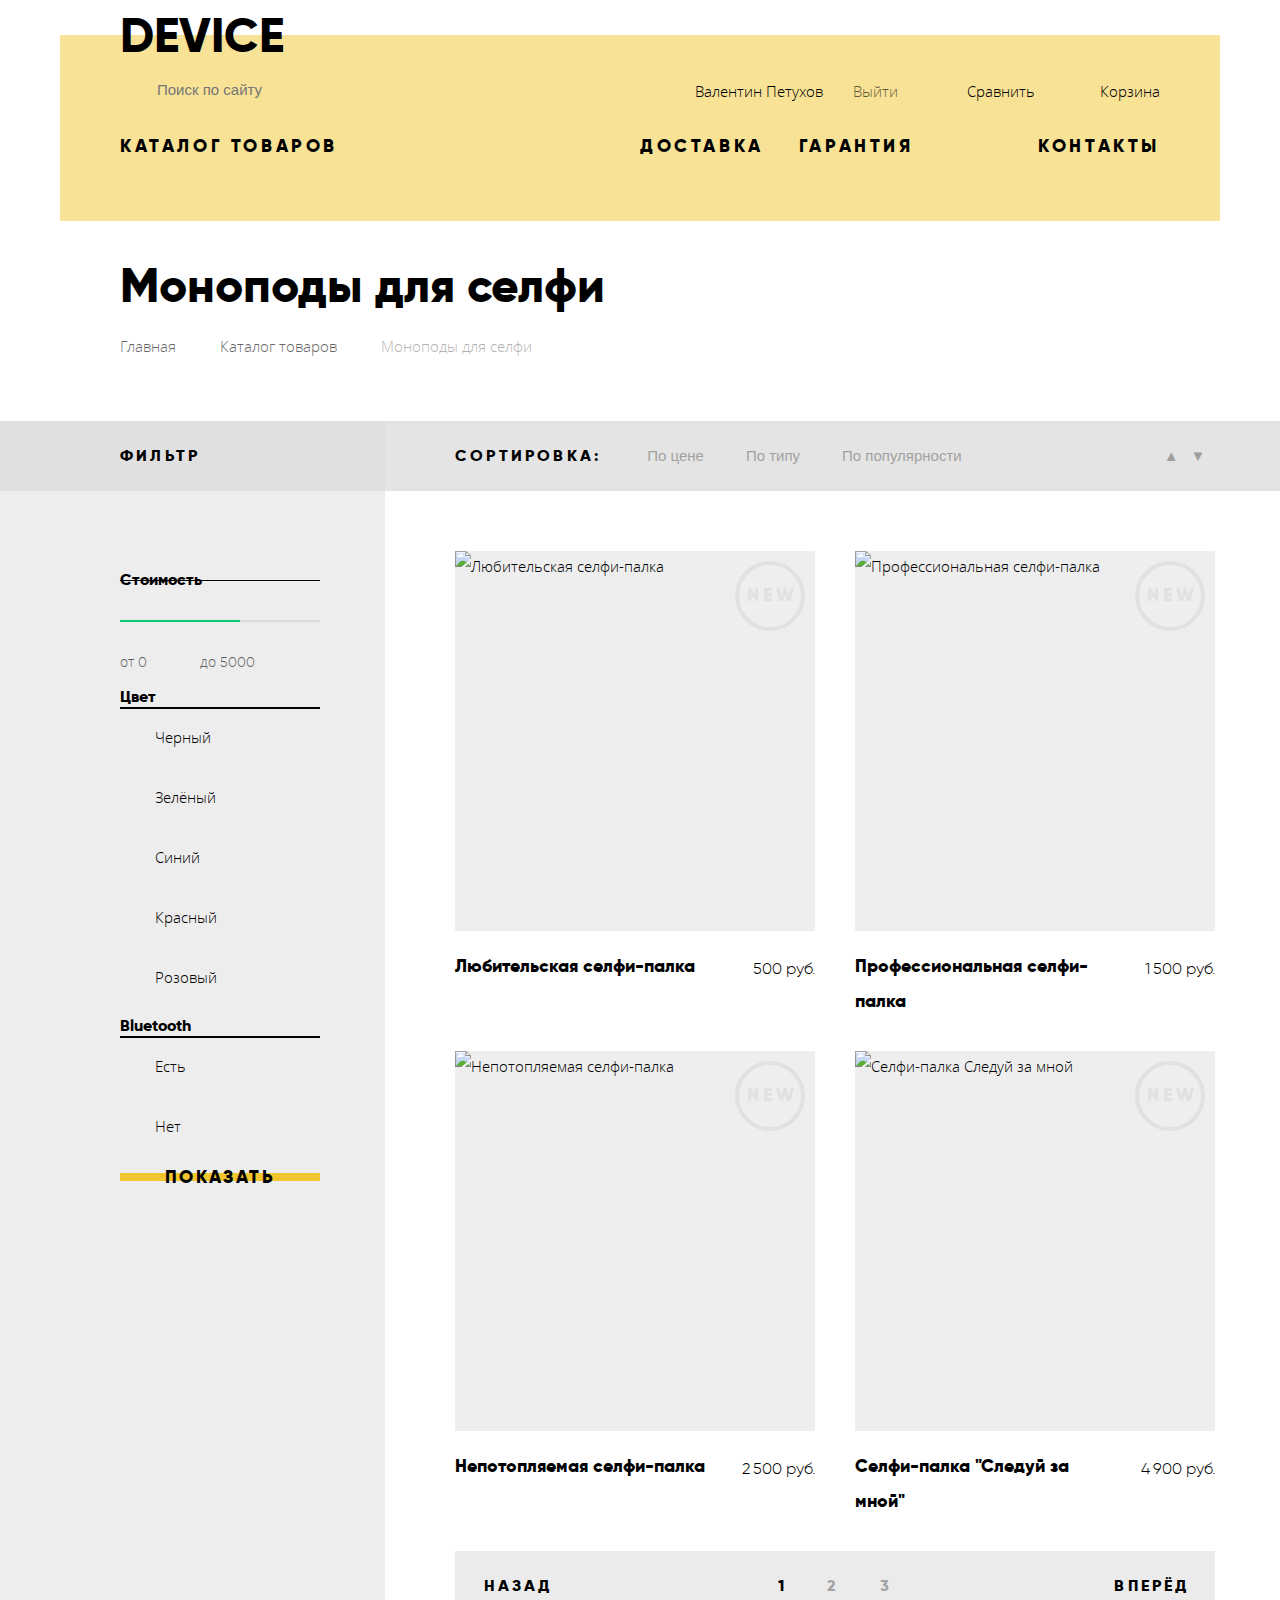
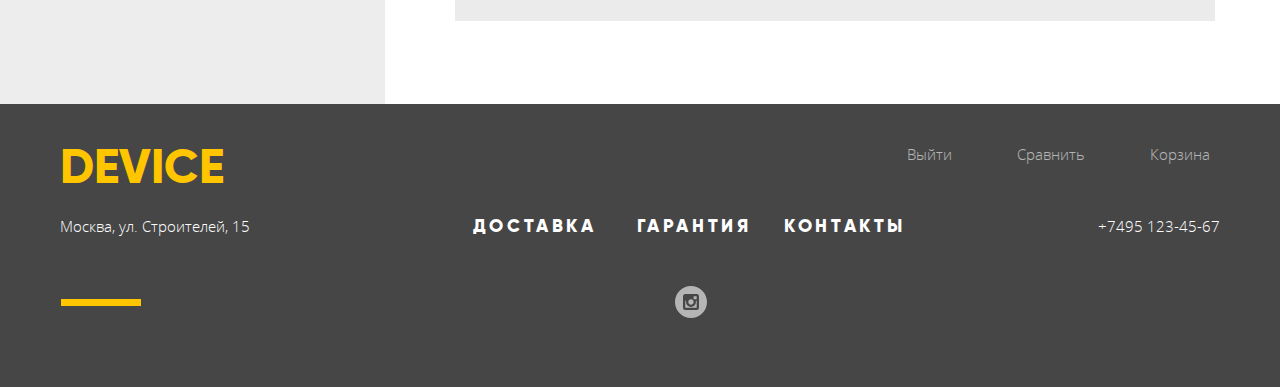
==== commit 48258fa7: "Removed important!, added social background images instead <img>" ====
--- a/device-catalog.html
+++ b/device-catalog.html
@@ -83,25 +83,25 @@
             </fieldset>
             <fieldset class="check">
               <legend>Цвет</legend>
-            <p><input class="visually-hidden checkbox-hide" type="checkbox" name="color-black" id="black-label" checked>
-              <label for="black-label">Черный</label></p>
+              <p><input class="visually-hidden checkbox-hide" type="checkbox" name="color-black" id="black-label" checked>
+                <label for="black-label">Черный</label></p>
 
               <p><input class="visually-hidden checkbox-hide" type="checkbox" name="color-green" id="green-label">
-              <label for="green-label">Зелёный</label></p>
+                <label for="green-label">Зелёный</label></p>
 
               <p><input class="visually-hidden checkbox-hide" type="checkbox" name="color-blue" id="blue-label" checked>
-              <label for="blue-label">Синий</label></p>
+                <label for="blue-label">Синий</label></p>
               <p><input class="visually-hidden checkbox-hide" type="checkbox" name="color-red" id="red-label" checked>
-              <label for="red-label">Красный</label></p>
+                <label for="red-label">Красный</label></p>
               <p><input class="visually-hidden checkbox-hide" type="checkbox" name="color-pink" id="pink-label">
-              <label for="pink-label">Розовый</label></p>
+                <label for="pink-label">Розовый</label></p>
             </fieldset>
             <fieldset class="radio">
               <legend>Bluetooth</legend>
               <p><input class="visually-hidden radiobutton-hide" type="radio" name="bluetooth-enabled" value="y" id="enabled-label" checked>
-              <label for="enabled-label">Есть</label></p>
+                <label for="enabled-label">Есть</label></p>
               <p><input class="visually-hidden radiobutton-hide" type="radio" name="bluetooth-enabled" value="n" id="disabled-label">
-              <label for="disabled-label">Нет</label></p>
+                <label for="disabled-label">Нет</label></p>
             </fieldset>
             <fieldset class="filter-result">
               <a href="#" class="btn btn-filter">Показать</a>
@@ -123,70 +123,58 @@
           </div>
           <div class="catalog-product-wrapper">
             <article class="catalog-product">
-              <h4 class="visually-hidden">Любительская селфи-палка</h4>
-              <div class="catalog-product-image">
-                <mark class="visually-hidden">New</mark>
-                <button class="catalog-product-btn">
+              <div class="catalog-product-image">
+                <mark>New</mark>
                 <img src="img/item-1_360x380.png" width="360" height="380" alt="Любительская селфи-палка">
-                </button>
-                <div class="catalog-product-image-add">
-                  <a href="#" class="btn btn-catalog-product">В корзину</a>
-                  <a class="pale-inverse" href="#">Добавить к сравнению</a>
-                </div>
-              </div>
-              <div class="discr">
-                <p class="name">Любительская селфи-палка</p>
+                <div class="catalog-product-image-add">
+                  <a href="#" class="btn btn-catalog-product">В корзину</a>
+                  <a class="pale-inverse" href="#">Добавить к сравнению</a>
+                </div>
+              </div>
+              <div class="discr">
+                <h3><a class="name" href="#">Любительская селфи-палка</a></h3>
                 <p class="price"><b>500 руб.</b></p>
               </div>
             </article>
             <article class="catalog-product">
-              <h4 class="visually-hidden">Профессиональная селфи-палка</h4>
-              <div class="catalog-product-image">
-                <mark class="visually-hidden">New</mark>
-                <button class="catalog-product-btn">
+              <div class="catalog-product-image">
+                <mark>New</mark>
                 <img src="img/item-2_360x380.png" width="360" height="380" alt="Профессиональная селфи-палка">
-              </button>
-                <div class="catalog-product-image-add">
-                  <a href="#" class="btn btn-catalog-product">В корзину</a>
-                  <a class="pale-inverse" href="#">Добавить к сравнению</a>
-                </div>
-              </div>
-              <div class="discr">
-                <p class="name">Профессиональная селфи-палка</p>
+                <div class="catalog-product-image-add">
+                  <a href="#" class="btn btn-catalog-product">В корзину</a>
+                  <a class="pale-inverse" href="#">Добавить к сравнению</a>
+                </div>
+              </div>
+              <div class="discr">
+                <h3><a class="name" href="#">Профессиональная селфи-палка</a></h3>
                 <p class="price"><b>1&thinsp;500 руб.</b></p>
               </div>
             </article>
             <article class="catalog-product">
-              <h4 class="visually-hidden">Непотопляемая селфи-палка</h4>
-              <div class="catalog-product-image">
-                <mark class="visually-hidden">New</mark>
-                <button class="catalog-product-btn">
+              <div class="catalog-product-image">
+                <mark>New</mark>
                 <img src="img/item-3_360x380.png" width="360" height="380" alt="Непотопляемая селфи-палка">
-                </button>
-                <div class="catalog-product-image-add">
-                  <a href="#" class="btn btn-catalog-product">В корзину</a>
-                  <a class="pale-inverse" href="#">Добавить к сравнению</a>
-                </div>
-              </div>
-              <div class="discr">
-                <p class="name">Непотопляемая селфи-палка</p>
+                <div class="catalog-product-image-add">
+                  <a href="#" class="btn btn-catalog-product">В корзину</a>
+                  <a class="pale-inverse" href="#">Добавить к сравнению</a>
+                </div>
+              </div>
+              <div class="discr">
+                <h3><a class="name" href="#">Непотопляемая селфи-палка</a></h3>
                 <p class="price"><b>2&thinsp;500 руб.</b></p>
               </div>
             </article>
             <article class="catalog-product">
-              <h4 class="visually-hidden">Селфи-палка Следуй за мной </h4>
-              <div class="catalog-product-image">
-                <mark class="visually-hidden">New</mark>
-                <button class="catalog-product-btn">
+              <div class="catalog-product-image">
+                <mark>New</mark>
                 <img src="img/item-4_360x380.png" width="360" height="380" alt="Селфи-палка Следуй за мной ">
-                  </button>
-                <div class="catalog-product-image-add">
-                  <a href="#" class="btn btn-catalog-product">В корзину</a>
-                  <a class="pale-inverse" href="#">Добавить к сравнению</a>
-                </div>
-              </div>
-              <div class="discr">
-                <p class="name">Селфи-палка "Следуй за мной"</p>
+                <div class="catalog-product-image-add">
+                  <a href="#" class="btn btn-catalog-product">В корзину</a>
+                  <a class="pale-inverse" href="#">Добавить к сравнению</a>
+                </div>
+              </div>
+              <div class="discr">
+                <h3><a class="name" href="#">Селфи-палка "Следуй за мной"</a></h3>
                 <p class="price"><b>4&thinsp;900 руб.</b></p>
               </div>
             </article>
@@ -230,13 +218,13 @@
       <div class="footer-bottom-wrapper">
         <div class="footer-social">
           <ul>
-            <li><a class="social-button pale-inverse" href="#"><img src="img/svg-device/fb.svg" width="32" height="32" alt="Facebook"></a></Li>
-            <li><a class="social-button pale-inverse" href="#"><img src="img/svg-device/instagram.svg" width="32" height="32" alt="Instagram"></a></li>
-            <li><a class="social-button pale-inverse" href="#"><img src="img/svg-device/twitter.svg" width="32" height="32" alt="Twitter"></a></Li>
+            <li><a class="social social-fb pale-inverse" href="#"></a></Li>
+            <li><a class="social social-inst pale-inverse" href="#"></a></li>
+            <li><a class="social social-tw pale-inverse" href="#"></a></Li>
           </ul>
         </div>
         <p class="footer-copyright">
-          <a class="pale-direct" href="https://htmlacademy.ru/intensive/htmlcss"><img src="img/svg-device/logo-html.svg" width="27" height="35" alt="htmlacademy.ru"></a>
+          <a class="logo-copyright pale-direct" href="https://htmlacademy.ru/intensive/htmlcss"></a>
         </p>
       </div>
     </div>
--- a/css/style.css
+++ b/css/style.css
@@ -58,7 +58,8 @@
   line-height: 1.2;
   text-transform: uppercase;
 }
-.site-navigation a {
+.site-navigation a,
+mark {
   font-family: "Gilroy", Arial, sans-serif;
   font-size: 18px;
   color:  rgba(0,0,0,1);
@@ -117,7 +118,7 @@
 .catalog-list-item a,
 .partner-short li,
 .contact-us label,
-.catalog-product p {
+.catalog-product a {
   font-family: "Gilroy", Arial, sans-serif;
   font-size: 18px;
   color:  rgba(0,0,0,1);
@@ -211,25 +212,22 @@
 }
 
 .visually-hidden {
-    position: absolute !important;
+    position: absolute;
   	clip: rect(1px 1px 1px 1px); /* IE6, IE7 */
   	clip: rect(1px, 1px, 1px, 1px);
-  	padding:0 !important;
-  	border:0 !important;
-  	height: 1px !important;
-  	width: 1px !important;
+  	padding:0;
+  	border:0;
+  	height: 1px;
+  	width: 1px;
   	overflow: hidden;
 }
-/*.select-title {
-
-}*/
+
 .filter fieldset {
   position: relative;
   border: none;
   margin-left: 60px;
   margin-right: 65px;
   padding: 0;
-    /*outline: dashed green;*/
 }
 .filter legend {
   padding-top: 10px;
@@ -306,7 +304,7 @@
   background-position: 93% 85%;
 }
 
-.check input[checked] + label::before {
+.check input:checked + label::before {
   left: -35px;
   background-image: url("../img/svg-device/checkbox-on.svg");
 }
@@ -328,7 +326,7 @@
   background-position: 93% 85%;
 }
 .radio input:active,
-.radio input[checked] + label::before {
+.radio input:checked + label::before {
   background-image: url("../img/svg-device/radio-on.svg");
 }
 
@@ -399,6 +397,15 @@
   background-color:  rgba(0,0,0,1);
 }
 
+.btn-option-current {
+  width: 278px;
+  height: 40px;
+  color: #f7e184;
+  opacity: 1;
+  background-color:  rgba(0,0,0,1);
+  text-align: left;
+}
+
 .btn-filter {
   min-width: 200px;
   z-index: 1;
@@ -433,7 +440,9 @@
 .catalog-list-item a:active .icon {
   opacity: 0.3;
 }
-
+.catalog-list-item p {
+  padding-right: 50px;
+}
 .partner-list img {
   opacity: 0.2;
   filter: grayscale(1);
@@ -469,7 +478,6 @@
   z-index: 1;
 }
 .contact-us {
-  display: block;
   flex-direction: column;
   width: 960px;
   height: 560px;
@@ -484,7 +492,6 @@
   justify-content: space-between;
 }
 .modal-map {
-  /*display: block;*/
   width: 994px;
   height: 593px;
   margin-left: -470px;
@@ -497,6 +504,7 @@
   padding-left: 15px;
   color: rgba(0,0,0,0.4);
   background-color: #f2f2f2;
+  border: solid 2px #f2f2f2;
   outline: transparent;
 }
 .contact-us .contact-us-input {
@@ -534,6 +542,7 @@
   border: 0;
   opacity: 0.5;
   outline: transparent;
+  z-index: 2;
 }
 .modal-map .modal-close {
   top: 25px;
@@ -552,7 +561,6 @@
 }
 .modal-close:active {
   opacity: 0.3;
-
 }
 
 .main-footer {
@@ -560,6 +568,7 @@
   flex-direction: column;
   color: #ffffff;
   background-color: #464646;
+  min-width: 1200px;
 }
 .main-footer .main-header-logo {
 
@@ -631,36 +640,53 @@
   right:10px;
   width: 70px;
   height: 70px;
+  padding-top: 20px;
+  padding-left: 5px;
+  color: rgba(225,225,225,1);
   text-align: center;
+  vertical-align: bottom;
+  border: solid 4px rgba(225,225,225,1);
   border-radius: 50%;
-  background-color: red;
-}
+  background-color: transparent;
+}
+
 .catalog-product-image-add {
-  position: absolute;
   display: none;
-  flex-direction: column;
-  justify-content: center;
-  top: 0;
-  left: 0;
-  padding: 50px 80px 0 80px;
+  position: absolute;
+  top: 50%;
+  left: 50%;
+  transform: translate(-50%, -50%);
+}
+
+.catalog-product-image-add a {
+  display: block;
+  margin: 0 auto;
+  text-align: center;
+}
+
+.catalog-product {
+  position: relative;
+  display: inline-block;
+  vertical-align: top;
   width: 360px;
-  height: 380px;
-  text-align: center;
+}
+.catalog-product::before {
+  content: "";
+  display: none;
+  position: absolute;
+  top: 0; right: 0; bottom: 0; left: 0;
+  height: 370px;
   background-color: rgba(238,238,238,0.7);
-  z-index: 1;
-}
-
-.catalog-product-btn {
-  border: none;
-  outline: none;
-  background: none;
-}
-
-.catalog-product-btn:hover  + .catalog-product-image-add {
-  display: flex;
+}
+
+.catalog-product:hover::before,
+.catalog-product:hover .catalog-product-image-add {
+  display: block;
 }
 .discr {
-  font-size: 0;
+  display: flex;
+  justify-content: space-between;
+
 }
 .discr p {
   display: inline-block;
@@ -716,7 +742,6 @@
   padding-left: 20px;
   margin-right: auto;
   margin-left: auto;
-  /*outline: 2px solid red;*/
 }
 .container-features {
   display: flex;
@@ -836,6 +861,11 @@
 .device-catalog-list a {
   white-space: nowrap;
 }
+.carousel {
+  margin: 0;
+  padding: 0;
+}
+
 .slider {
   margin: 0;
   padding: 0;
@@ -861,9 +891,7 @@
     margin-right: 106px;
   }
 
-a.nav-catalog:hover + .device-catalog-list
- {
-  /*z-index: 1;*/
+.nav-catalog-list:hover .device-catalog-list {
   display: flex;
 }
 
@@ -909,7 +937,6 @@
 .catalog-list {
   display: flex;
   justify-content: space-between;
-  /*outline:solid 2px green;*/
 }
 .catalog-list-item {
 margin: 0;
@@ -921,7 +948,6 @@
   min-width: 1200px;
   margin-top: 70px;
   margin-bottom: 200px;
-  /*outline: dashed 1px yellow;*/
 }
 .features::after {
   content: "";
@@ -937,13 +963,11 @@
 .option-list-wrapper {
 margin: 0 auto 0 0;
 padding: 80px 80px 0 0;
-/*outline: dashed 1px green;*/
 }
 .option-list {
   position: relative;
   margin: 0;
   padding: 0;
-
 }
 .option-list::after {
   content: "";
@@ -959,7 +983,6 @@
 .option-info {
   margin: 0 0 0 auto;
   padding: 40px 295px 0 145px;
-  /*outline: dashed 1px green;*/
 }
 .delivery {
   background-image: url("../img/svg-device/delivery.svg");
@@ -980,7 +1003,6 @@
 .parnership {
   display: flex;
   justify-content: space-between;
-  /*outline: dashed 1px blue;*/
   margin-bottom: 70px;
 }
 .about-us-contact-wrapper {
@@ -993,7 +1015,6 @@
   padding: 60px 110px 80px 0;
   width: auto;
   text-align: left;
-  /*outline: dashed 1px green;*/
 }
 
 .about-us-contact-wrapper .title-secondary {
@@ -1041,35 +1062,24 @@
   padding: 60px 10px 80px 10px;
   width: auto;
   text-align: left;
-  /*outline: dashed 1px pink;*/
 }
 
 .footer-top-wrapper {
   display: flex;
-
-  /*outline: dashed 1px yellow;*/
-
 }
 
 .footer-middle-wrapper {
   display: flex;
   width: 100%;
   justify-content: space-between;
-  /*outline: dashed 1px green;*/
 }
 .footer-site-navigation {
   display: flex;
   width:40%;
   justify-content: space-between;
 }
-.footer-site-navigation li {
-
-}
-
 .footer-bottom-wrapper {
 display: flex;
-/*justify-content: space-between;*/
-/*outline: dashed 1px pink;*/
 }
 .footer-social {
   position: relative;
@@ -1081,10 +1091,34 @@
 .footer-social ul {
   display: flex;
   justify-content: space-between;
-  /*outline: dashed 1px white;*/
   width: 160px;
 }
-
+.social {
+  display: inline-block;
+  box-sizing: border-box;
+  width: 32px;
+  height: 32px;
+  background-repeat: no-repeat;
+  background-color: transparent;
+}
+.social-fb {
+  background-image: url("../img/svg-device/fb.svg");
+}
+.social-inst {
+  background-image: url("../img/svg-device/instagram.svg");
+}
+.social-tw {
+  background-image: url("../img/svg-device/twitter.svg");
+}
+.logo-copyright {
+  display: inline-block;
+  box-sizing: border-box;
+  width: 27px;
+  height: 35px;
+  background-repeat: no-repeat;
+  background-color: transparent;
+  background-image: url("../img/svg-device/logo-html.svg");
+}
 .main-footer ul {
   display: flex;
   margin: 0;
@@ -1094,7 +1128,6 @@
   width: 1040px;
   margin: 60px auto;
   padding: 0 60px 0 0;
-  /*outline: dashed 1px red;*/
 }
 
 .breadcrumbs {
@@ -1120,7 +1153,6 @@
   display: flex;
   margin: 0;
   padding: 0;
-  /*outline:solid red;*/
 }
 .product-filter {
   position: relative;
@@ -1128,7 +1160,6 @@
   flex-direction: column;
   width: 330px;
   background-color: rgba(220,220,220,0.5);
-  /*outline:solid yellow;*/
 }
 
 .product-filter::before {
@@ -1223,7 +1254,6 @@
   width: auto;
   min-height: 900px;
   padding-left: 30px;
-  /*outline: dashed 1px blue;*/
 }
 .catalog-product {
   position: relative;
@@ -1276,27 +1306,26 @@
    background-repeat: no-repeat;
    background-position: 0 0;
 }
-.input-wrapper {
+.search-btn {
   visibility: hidden;
-}
-.search-btn {
   width: 85px;
   height: 49px;
   border: solid 2px rgba(0,0,0,1);
-  background-color: #f7e296;
-}
-.text-search:focus + .input-wrapper {
+  background-color: transparent;
+  outline: none;
+}
+.text-search:focus + .search-btn {
   visibility: visible;
 }
 .text-search:focus {
   outline: none;
 }
-.input-wrapper::after {
+.search-btn::after {
   content: "";
   position: absolute;
   top: 47px;
   left: 0;
-  width: 380px;
+  width: 330px;
   height: 1px;
   border-bottom:solid 2px rgba(0,0,0,1);
 }
@@ -1306,6 +1335,7 @@
 }
 
 .search-btn:active {
+  visibility: visible;
   color: #2e2e2e;
   background-color: rgba(0,0,0,1);
 }
@@ -1322,7 +1352,7 @@
   position: absolute;
     content: "";
      top: 20px;
-     left: 40px;
+     left: 0px;
      width: 20px;
      height: 20px;
      background-image: url("../img/svg-device/user.svg");
@@ -1407,7 +1437,40 @@
 .slider-features li {
   margin-right: 50px;
 }
-
+.slider-toggle,
+.slider-toggle-current {
+  position: relative;
+}
+.slider-toggle::after {
+  content: "";
+  position: absolute;
+  top: 5px;
+  left: 130px;
+  width: 12px;
+  height: 12px;
+  background-color: transparent;
+  background-repeat: no-repeat;
+  background-position: 80% 80%;
+  background-size: 12px;
+  background-image: url("../img/svg-device/slider-button-empty.svg");
+}
+
+.slider-toggle-current::after {
+  content: "";
+  position: absolute;
+  top: 5px;
+  left: 130px;
+  width: 12px;
+  height: 12px;
+  background-color: transparent;
+  background-repeat: no-repeat;
+  background-position: 80% 80%;
+  background-size: 12px;
+  background-image: url("../img/svg-device/slider-button.svg");
+}
+.slider i {
+  margin-right: 34px;
+}
 .footer-navigation li {
   margin-top: 35px;
 }
@@ -1422,3 +1485,38 @@
 .footer-cart {
   padding-left: 35px;
 }
+.modal-show {
+  display: block;
+  animation: bounce 0.6s;
+}
+@keyframes bounce {
+  0% {
+    transform: translateY(-2000px);
+  }
+
+  70% {
+    transform: translateY(30px);
+  }
+
+  90% {
+    transform: translateY(-10px);
+  }
+
+  100% {
+    transform: translateY(0);
+  }
+}
+.modal-map iframe {
+  position: relative;
+  z-index: 2;
+
+  border: none;
+}
+.btn-form {
+  border:none;
+  background: none;
+}
+
+iframe {
+  border: none;
+}
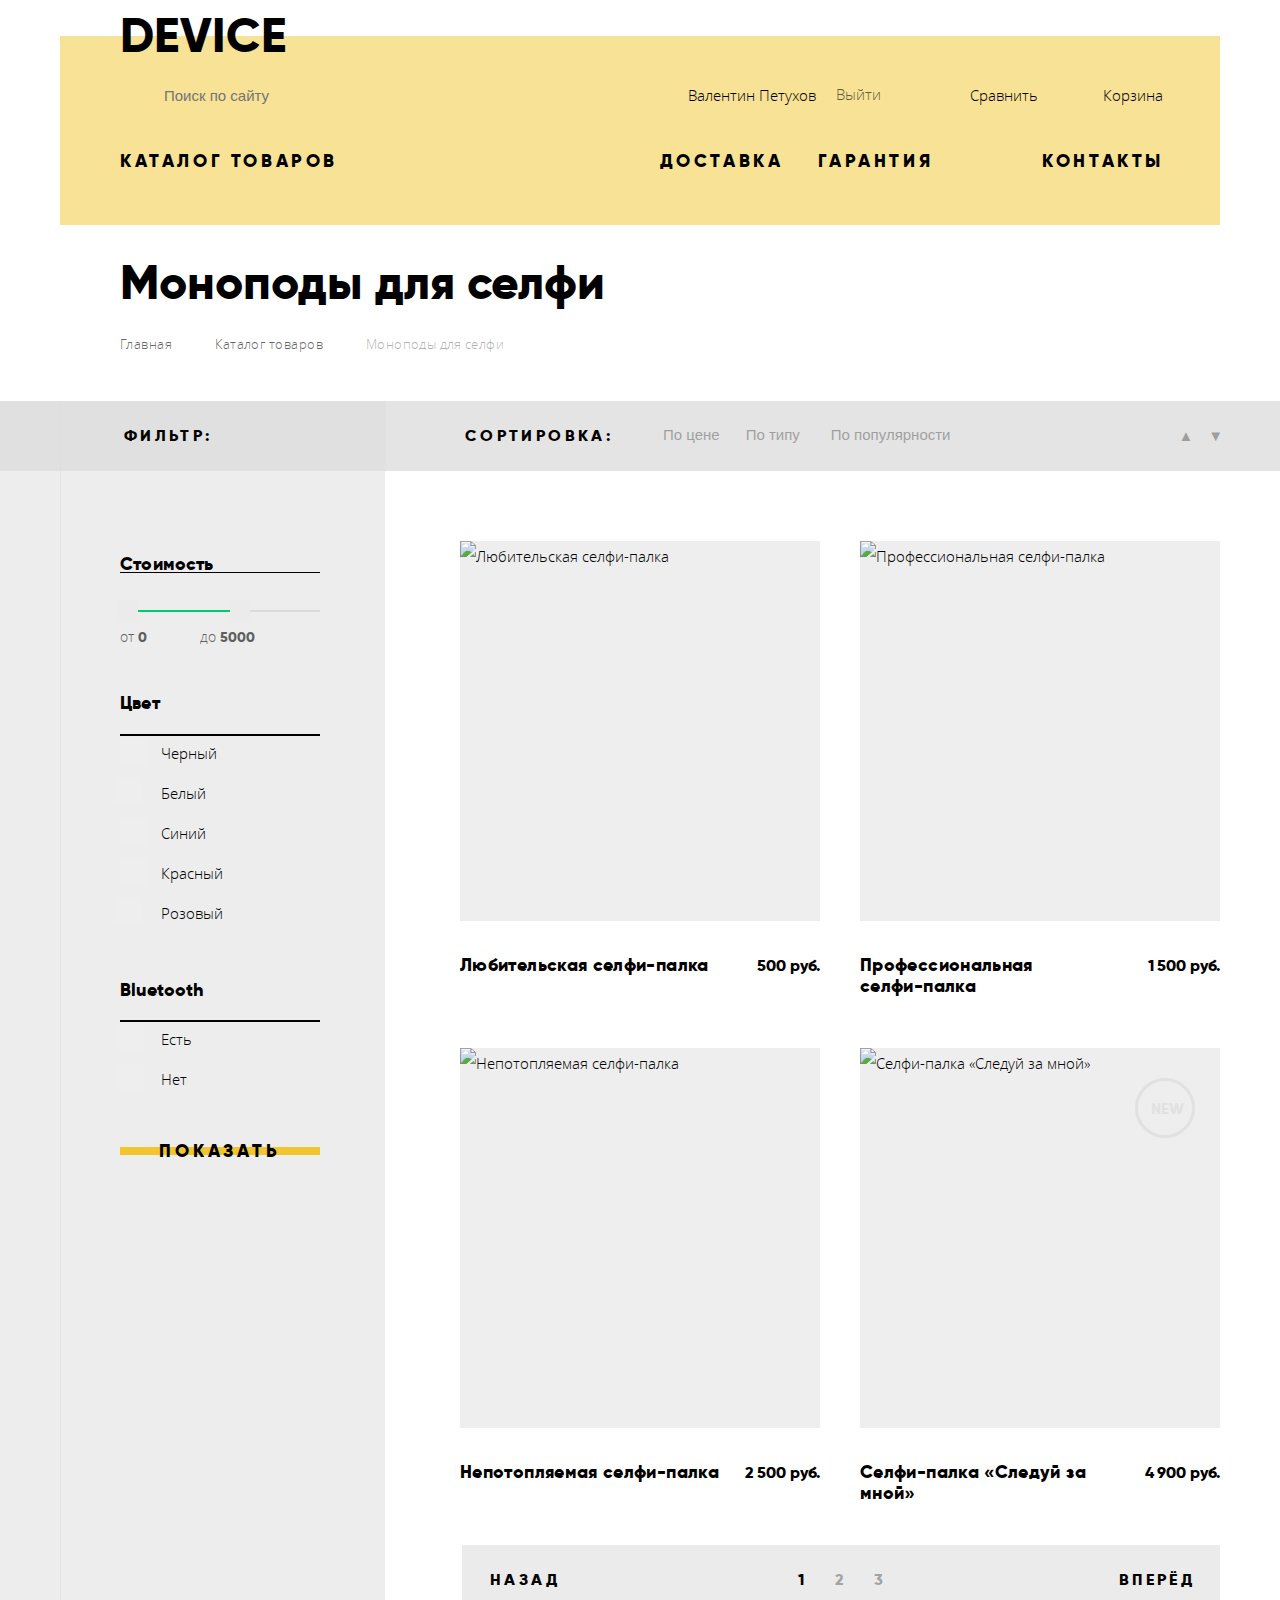
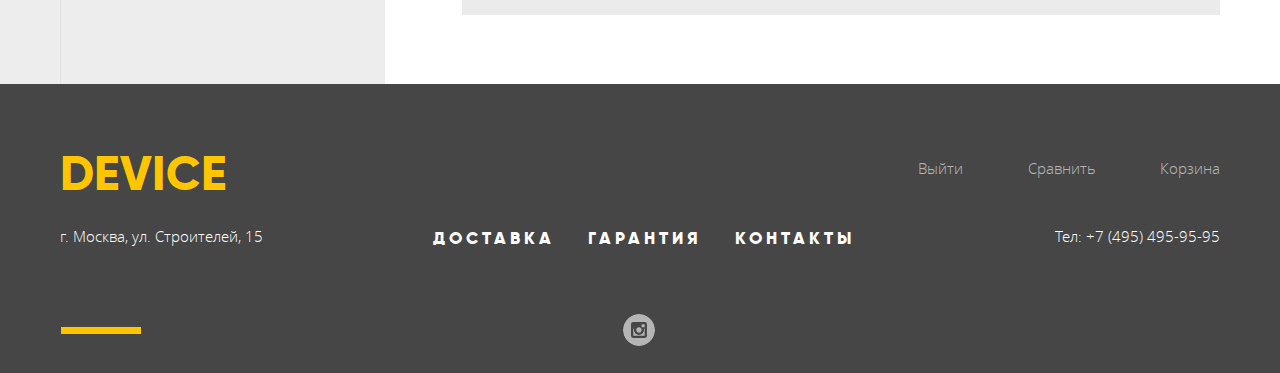
==== commit bb037d75: "optimized CSS,JS; added prefixes, improved pixel mapping" ====
--- a/device-catalog.html
+++ b/device-catalog.html
@@ -5,7 +5,7 @@
   <meta charset="utf-8">
   <title>Моноподы для селфи</title>
   <link href="css/normalize.css" rel="stylesheet">
-  <link href="css/style.css" rel="stylesheet">
+  <link href="css/style-min.css" rel="stylesheet">
 </head>
 
 <body>
@@ -28,7 +28,7 @@
               <a class="profile" href="#">
               <span>Валентин Петухов</span>
             </a>
-              <a class="pale-inverse" href="#">Выйти</a>
+              <a class="exit pale-inverse" href="#">Выйти</a>
             </li>
             <li class="compare"><a class="pale-direct" href="#">Сравнить</a></li>
             <li class="cart"><a class=" pale-direct" href="#">Корзина</a></li>
@@ -64,7 +64,7 @@
       </div>
       <div class="content-wrapper">
         <aside class="product-filter">
-          <h2 class="select select-title select-title-filter">Фильтр</h2>
+          <h2 class="select select-title select-title-filter">Фильтр:</h2>
           <form class="filter" method="get" action="?">
             <fieldset class="range-filter">
               <legend>Стоимость</legend>
@@ -87,7 +87,7 @@
                 <label for="black-label">Черный</label></p>
 
               <p><input class="visually-hidden checkbox-hide" type="checkbox" name="color-green" id="green-label">
-                <label for="green-label">Зелёный</label></p>
+                <label for="green-label">Белый</label></p>
 
               <p><input class="visually-hidden checkbox-hide" type="checkbox" name="color-blue" id="blue-label" checked>
                 <label for="blue-label">Синий</label></p>
@@ -104,7 +104,7 @@
                 <label for="disabled-label">Нет</label></p>
             </fieldset>
             <fieldset class="filter-result">
-              <a href="#" class="btn btn-filter">Показать</a>
+              <button class="btn btn-filter">Показать</button>
             </fieldset>
           </form>
         </aside>
@@ -124,7 +124,6 @@
           <div class="catalog-product-wrapper">
             <article class="catalog-product">
               <div class="catalog-product-image">
-                <mark>New</mark>
                 <img src="img/item-1_360x380.png" width="360" height="380" alt="Любительская селфи-палка">
                 <div class="catalog-product-image-add">
                   <a href="#" class="btn btn-catalog-product">В корзину</a>
@@ -138,7 +137,6 @@
             </article>
             <article class="catalog-product">
               <div class="catalog-product-image">
-                <mark>New</mark>
                 <img src="img/item-2_360x380.png" width="360" height="380" alt="Профессиональная селфи-палка">
                 <div class="catalog-product-image-add">
                   <a href="#" class="btn btn-catalog-product">В корзину</a>
@@ -152,7 +150,6 @@
             </article>
             <article class="catalog-product">
               <div class="catalog-product-image">
-                <mark>New</mark>
                 <img src="img/item-3_360x380.png" width="360" height="380" alt="Непотопляемая селфи-палка">
                 <div class="catalog-product-image-add">
                   <a href="#" class="btn btn-catalog-product">В корзину</a>
@@ -167,14 +164,14 @@
             <article class="catalog-product">
               <div class="catalog-product-image">
                 <mark>New</mark>
-                <img src="img/item-4_360x380.png" width="360" height="380" alt="Селфи-палка Следуй за мной ">
-                <div class="catalog-product-image-add">
-                  <a href="#" class="btn btn-catalog-product">В корзину</a>
-                  <a class="pale-inverse" href="#">Добавить к сравнению</a>
-                </div>
-              </div>
-              <div class="discr">
-                <h3><a class="name" href="#">Селфи-палка "Следуй за мной"</a></h3>
+                <img src="img/item-4_360x380.png" width="360" height="380" alt="Селфи-палка &laquo;Следуй за мной&raquo;">
+                <div class="catalog-product-image-add">
+                  <a href="#" class="btn btn-catalog-product">В корзину</a>
+                  <a class="pale-inverse" href="#">Добавить к сравнению</a>
+                </div>
+              </div>
+              <div class="discr">
+                <h3><a class="name" href="#">Селфи-палка &laquo;Следуй за мной&raquo;</a></h3>
                 <p class="price"><b>4&thinsp;900 руб.</b></p>
               </div>
             </article>
@@ -193,7 +190,7 @@
     </main>
   </div>
   <footer class="main-footer">
-    <div class="container">
+    <div class="catalog-footer-container">
       <div class="footer-top-wrapper">
         <ul class="footer-navigation">
           <li>
@@ -207,13 +204,13 @@
         </ul>
       </div>
       <div class="footer-middle-wrapper">
-        <p class="footer-adress">Москва, ул. Строителей, 15</p>
+        <p class="footer-adress">г. Москва, ул. Строителей, 15</p>
         <ul class="footer-site-navigation">
-          <li class="site-navigation"><a class="pale-direct" href="#">Доставка</a></li>
-          <li class="site-navigation"><a class="pale-direct" href="#">Гарантия</a></li>
-          <li class="site-navigation"><a class="pale-direct" href="#">Контакты</a></li>
+          <li><a class="pale-direct" href="#">Доставка</a></li>
+          <li><a class="pale-direct" href="#">Гарантия</a></li>
+          <li><a class="pale-direct" href="#">Контакты</a></li>
         </ul>
-        <p class="footer-phone">+7495 123-45-67</p>
+        <p class="footer-phone">Тел: +7 (495) 495-95-95</p>
       </div>
       <div class="footer-bottom-wrapper">
         <div class="footer-social">
--- a/css/style-min.css
+++ b/css/style-min.css
@@ -0,0 +1,16 @@
+
+Source
+.foo { color: #ff0000; }
+.bar { color: rgba(255, 0, 0, 1); }
+Result
+Source map
+Restructure
+Beautify
+@font-face{font-family:"Gilroy";src:url(../fonts/gilroylight-webfont.woff2) format("woff2"),url(../fonts/gilroylight-webfont.woff) format("woff");font-weight:300;font-style:normal}@font-face{font-family:"Gilroy";src:url(../fonts/gilroyextrabold-webfont.woff2) format("woff2"),url(../fonts/gilroyextrabold-webfont.woff) format("woff");font-weight:800;font-style:normal}@font-face{font-family:"Open Sans";src:url(../fonts/opensans-light-webfont.woff2) format("woff2"),url(../fonts/opensans-light-webfont.woff) format("woff");font-weight:300;font-style:normal}@font-face{font-family:"Open Sans";src:url(../fonts/opensans-regular-webfont.woff2) format("woff2"),url(../fonts/opensans-regular-webfont.woff) format("woff");font-weight:400;font-style:normal}@media (min-width:1200px) and (max-width:1220px){body{overflow-x:hidden}}body,html{margin:0;padding:0;font-family:"Open Sans",Arial,sans-serif;font-size:15px;line-height:2;color:#000;font-weight:300}*,::after,::before{-webkit-box-sizing:border-box;box-sizing:border-box}img{max-width:100%;height:auto}.main-header-logo,.site-navigation a,.title-main,.title-secondary{font-family:"Gilroy",Arial,sans-serif;color:#000;font-weight:800;line-height:1.2}.main-header-logo,.site-navigation a{font-size:48px;letter-spacing:.01em;text-transform:uppercase}.site-navigation a{font-size:18px;letter-spacing:.2em}.device-catalog-list a,.item-intro span{font-family:"Open Sans",Arial,sans-serif;color:#000;font-weight:300}.device-catalog-list a{text-transform:inherit;letter-spacing:normal;font-size:15px;line-height:2}.item-intro,.slider-content b{font-size:48px;font-weight:800;line-height:1.2;letter-spacing:normal}.filter legend{letter-spacing:.01em;padding-top:10px}.slider-content b{font-size:47px;letter-spacing:.015em}.item-intro span{font-size:13px;line-height:1.54}.catalog-product b,.item-intro,.slider-content .data,.slider-content b{font-family:"Gilroy",Arial,sans-serif;color:#000}.slider-content .data{line-height:1;font-size:36px;font-weight:400}.catalog-list-item a,.catalog-product a,.contact-us label,.filter legend,.partner-short li,.select{font-family:"Gilroy",Arial,sans-serif;font-size:18px;color:#000;font-weight:800;line-height:1.2}.select{position:relative;font-size:16px;text-transform:uppercase;letter-spacing:.21em;margin:0;min-height:70px;line-height:60px;background-color:rgba(220,220,220,.5)}.select-title-sort{padding-left:80px;padding-top:5px}.select-title-filter{padding-top:5px;padding-left:64px}.select-title::before{content:"";position:absolute;z-index:-1;top:0;bottom:0;left:-9998px;right:0;border-left:9999px solid rgba(220,220,220,.5);-webkit-box-shadow:9999px 0 0 rgba(220,220,220,.5);box-shadow:9999px 0 0 rgba(220,220,220,.5)}.catalog-product b{font-size:16px;font-weight:300}a{text-decoration:none;color:#000}.check input:hover,.header-search:hover label,.pale-inverse,.radio input:hover,a.pale-direct:hover{opacity:.6}.header-search label,a.pale-direct:active,a.pale-inverse:active{opacity:.3}.header-search:focus,.pale-inverse:hover{opacity:1}a.breadcrumbs-navigation{opacity:.6;font-size:13px;letter-spacing:.035em}a.breadcrumbs-navigation:hover{opacity:1}.current,a.breadcrumbs-navigation:active{font-size:13px;letter-spacing:.03em;opacity:.3}li{list-style:none}h1.title-main{font-size:48px;margin:0}.title-secondary{font-size:47px}.visually-hidden{position:absolute;clip:rect(1px 1px 1px 1px);clip:rect(1px,1px,1px,1px);padding:0;border:0;height:1px;width:1px;overflow:hidden}.filter fieldset{position:relative;border:0;margin-left:60px;margin-right:65px;padding:0}.filter .filter-result{margin-right:0}.range-filter{position:relative;margin:73px 0 30px}.range-filter::after{content:"";position:absolute;top:-3px;left:0;width:200px;height:1px;background-color:#000;z-index:1}.check,.radio{position:relative;display:-webkit-box;display:-ms-flexbox;display:flex;-webkit-box-orient:vertical;-webkit-box-direction:normal;-ms-flex-direction:column;flex-direction:column;margin-bottom:32px}.check label::before,.check::after,.radio::after{content:"";position:absolute;top:-4px;left:0;width:200px;height:2px;background-color:#000}.check legend,.radio legend{margin-bottom:23px}.check p,.radio p{margin:0 0 10px;padding:0}.check label,.radio label{padding-left:6px;position:relative;-webkit-box-sizing:border-box;box-sizing:border-box;margin-left:35px}.radio{margin-bottom:27px}.check label::before{top:-5px;left:-40px;width:27px;height:27px;cursor:pointer;background-color:#eee;background-image:url(../img/svg-device/checkbox-off.svg);background-repeat:no-repeat;background-position:93% 85%}.check input:checked+label::before{left:-35px;background-image:url(../img/svg-device/checkbox-on.svg)}.check input:hover+label::before,.radio input:hover+label::before{opacity:.6}.radio label::before{content:"";position:absolute;top:-5px;left:-38px;width:27px;height:27px;cursor:pointer;background-color:#eee;background-image:url(../img/svg-device/radio-off.svg);background-repeat:no-repeat;background-position:93% 85%}.radio input:active,.radio input:checked+label::before{background-image:url(../img/svg-device/radio-on.svg)}.btn{position:relative;display:inline-block;vertical-align:baseline;padding:.612em 1.1em;font:800 18px/1 "Gilroy",Arial,Helvetica,sans-serif;text-transform:uppercase;letter-spacing:.21em;text-decoration:none;color:inherit;text-align:center}.btn::after{content:"";position:absolute;z-index:-1;top:50%;right:0;left:0;height:8px;-webkit-transform:translateY(-50%);-ms-transform:translateY(-50%);transform:translateY(-50%);-webkit-transition:height .2s linear;-o-transition:height .2s linear;transition:height .2s linear}.btn:hover::after{height:100%}.btn:active{color:rgba(0,0,0,.3);outline:0}.btn-slider{min-width:220px}.btn-about-us,.btn-contacts{min-width:260px;margin:21px 0 0;padding-left:24px}.btn-catalog-product{min-width:200px;margin-bottom:10px}.btn-option{-webkit-box-sizing:border-box;box-sizing:border-box;min-width:160px;margin-top:10px;margin-bottom:13px;letter-spacing:.21em}.btn-option:active{color:#f7e184;opacity:1}.btn-option-current,.btn-option:active::after{width:278px;height:40px;background-color:#000}.btn-option-current{color:#f7e184;opacity:1;text-align:left}.btn-filter{min-width:200px;border:0;background-color:transparent;z-index:1}.icon{width:160px;height:160px}.icon-1{background:#f7e296 url(../img/popular-1.min.svg) no-repeat 50% 50%}.icon-2{background:#f7e296 url(../img/popular-2.min.svg) no-repeat 51% bottom}.icon-3{background:#f7e296 url(../img/popular-3.min.svg) no-repeat 55% 55%}.icon-4{background:#f7e296 url(../img/popular-4.min.svg) no-repeat 55% 55%}.icon-5{background:#f7e296 url(../img/popular-5.min.svg) no-repeat 55% 55%}.icon-6{background:#f7e296 url(../img/popular-6.min.svg) no-repeat 50% 55%}.btn::after,.catalog-list-item a:hover .icon{background-color:#f0c52e}.catalog-list-item a:active .icon{opacity:.3}.catalog-list-item p{padding:18px 0 0 2px}.icon-2+p{padding-right:35px}.partner-list img{opacity:.2;-webkit-filter:grayscale(1);filter:grayscale(1)}.partner-list img:hover{opacity:1;-webkit-filter:grayscale(0);filter:grayscale(0)}.about-us .btn-line::before{width:260px}.modal{display:none;position:fixed;top:50px;left:50%;z-index:1}.about-us-contact-wrapper{letter-spacing:.01em}.contact-us{-webkit-box-orient:vertical;-webkit-box-direction:normal;-ms-flex-direction:column;flex-direction:column;width:960px;height:560px;margin-left:-485px;padding:80px 100px;background-color:#fff;-webkit-box-shadow:0 10px 20px rgba(0,0,0,.2);box-shadow:0 10px 20px rgba(0,0,0,.2)}.modal-form-contact{display:-webkit-box;display:-ms-flexbox;display:flex;-ms-flex-wrap:wrap;flex-wrap:wrap;-webkit-box-pack:justify;-ms-flex-pack:justify;justify-content:space-between}.modal-map{width:994px;height:593px;margin-left:-470px;background-color:#eee;background-image:url(../img/map-big994x593.jpg)}.contact-us .contact-us-input,.contact-us .contact-us-text{-webkit-box-sizing:border-box;box-sizing:border-box;padding-left:15px;color:rgba(0,0,0,.4);background-color:#f2f2f2;border:solid 2px #f2f2f2;outline:transparent}.contact-us .contact-us-input{width:360px;height:50px;margin-bottom:40px}.contact-us .contact-us-text{width:760px;height:160px;margin-bottom:40px}.contact-us .contact-us-input:hover,.contact-us .contact-us-text:hover{color:rgba(0,0,0,.4);background-color:#eaeaea}.contact-us .contact-us-input:focus:valid,.contact-us .contact-us-text:focus:valid{color:#000;background-color:#fff;border:solid 3px #f7e296}.contact-us .contact-us-input:invalid{background-color:#f6dada}.modal-close{position:absolute;width:55px;height:55px;font-size:0;background-color:rgba(247,226,150,.5);background-image:url(../img/svg-device/modal-close.svg);border-radius:50%;border:0;opacity:.5;outline:transparent;z-index:2}.modal-map .modal-close{top:25px;left:900px}.contact-us .modal-close{top:20px;left:885px}.modal-login .modal-close{top:15px;left:225px}.modal-close:hover{opacity:1}.modal-close:active{opacity:.3}.main-footer{display:-webkit-box;display:-ms-flexbox;display:flex;-webkit-box-orient:vertical;-webkit-box-direction:normal;-ms-flex-direction:column;flex-direction:column;color:#fff;background-color:#464646;min-width:1200px}.main-footer .main-header-logo{color:#ffc600}.footer-social::before{content:"";position:absolute;top:13px;left:-510px;width:80px;height:7px;background-color:#ffc600}.main-footer a{color:#fff}p.footer-copyright{margin-top:30px;margin-right:0}.results{-webkit-box-sizing:border-box;box-sizing:border-box;opacity:.3;border:0;background-color:transparent;outline:0;margin:0;padding:0}.results:hover{opacity:.6}.results:active{opacity:1}.filter-results-list,.results-wrapper{display:-webkit-box;display:-ms-flexbox;display:flex}.filter-results-list{padding:0 0 1px 50px;white-space:nowrap}.results-wrapper{margin-bottom:47px;width:835px;height:70px}.filter-results-item,.sort-buttons{display:-webkit-box;display:-ms-flexbox;display:flex;margin:0 0 0 175px;padding:0 0 0 12px}.filter-results-item{margin:0;padding:0 26px 0 0}.filter-results-item:last-child{padding-left:5px}.sort-buttons-item{display:-webkit-box;display:-ms-flexbox;display:flex;margin:0;padding:0 0 0 15px}.catalog-product-image{width:360px;height:380px;background-color:#eee}.catalog-product-image mark{position:absolute;top:50px;right:25px;width:60px;height:60px;padding-top:20px;padding-left:5px;font-family:"Gilroy",Arial,sans-serif;font-size:15px;font-weight:800;line-height:1.2;text-transform:uppercase;color:#e1e1e1;text-align:center;vertical-align:bottom;border:solid 3px #e1e1e1;border-radius:50%;background-color:transparent}.catalog-product-image-add{display:none;position:absolute;top:50%;left:50%;-webkit-transform:translate(-50%,-50%);-ms-transform:translate(-50%,-50%);transform:translate(-50%,-50%)}.catalog-product-image-add a{display:block;margin:0 auto;text-align:center}.catalog-product::before{content:"";display:none;position:absolute;top:20px;right:0;bottom:0;left:0;height:380px;background-color:rgba(238,238,238,.7)}.catalog-product:hover .catalog-product-image-add,.catalog-product:hover::before{display:block}.catalog-product h3,.discr{display:-webkit-box;display:-ms-flexbox;display:flex}.discr{-webkit-box-pack:justify;-ms-flex-pack:justify;justify-content:space-between;padding-top:18px}.discr p{display:inline-block;width:90px;font-size:18px;text-align:right;vertical-align:top;margin:7px 0 0}.catalog-product h3{margin:16px 0 0}.catalog-product .name{width:auto;margin:0;letter-spacing:.02em}.catalog-product:nth-child(2n) p{width:42%;text-align:right;vertical-align:top;margin:7px 0 0}.pagination-wrapper{-webkit-box-pack:justify;-ms-flex-pack:justify;justify-content:space-between;margin:10px 0 0 42px;width:760px;background-color:#ebebeb}.pagination-wrapper,.pagination-wrapper li{display:-webkit-box;display:-ms-flexbox;display:flex}.pagination-button{width:126px;height:70px;padding-top:5px;text-align:center;background-color:transparent}.pagination-item a{display:inline-block;-webkit-box-sizing:border-box;box-sizing:border-box;padding:5px 12px 0 15px;background-color:#ebebeb}.pagination-button-next:active,.pagination-button-next:hover{background-color:#d9d9d9}.pagination-button-next:active{opacity:.3}.container,.container-features{width:1200px;padding-right:20px;padding-left:20px;margin-right:auto;margin-left:auto}.catalog-footer-container{width:1200px;padding:7px 20px 0;margin-right:auto;margin-left:auto}.container-features,.nav-catalog-list:hover .device-catalog-list{display:-webkit-box;display:-ms-flexbox;display:flex}.main-navigation{position:relative;width:1160px;min-height:190px;margin:8px auto 0}.main-header-logo-wrapper{width:auto;margin-left:60px;margin-right:60px;margin-bottom:6px}.main-header-action-wrapper,.site-navigation-wrapper{display:-webkit-box;display:-ms-flexbox;display:flex;-webkit-box-pack:center;-ms-flex-pack:center;justify-content:center}.main-header-action-wrapper{-ms-flex-wrap:wrap;flex-wrap:wrap;margin:0 60px 9px;width:auto}.site-navigation-wrapper{margin-left:60px;margin-right:60px}.footer-navigation,.site-navigation,.user-navigation{margin:0;padding:0;display:-webkit-box;display:-ms-flexbox;display:flex;width:100%}.user-navigation li:first-child{width:50%;padding-left:42px}.user-navigation .user{width:25%;display:-webkit-box;display:-ms-flexbox;display:flex;padding-left:4px}.user-navigation .compare{width:12%;padding-left:70px}.cart a,.compare a,.user-navigation .cart,.user-navigation .compare{display:-webkit-box;display:-ms-flexbox;display:flex}.user-navigation .cart{width:12%;padding-left:78px}.user a,.user span{padding:8px 0 10px 44px}.cart a,.compare a{padding:8px 0 12px}.site-navigation li:nth-child(2){margin-right:55px;width:12%;padding-left:21px}.site-navigation li:first-child{width:50%}.site-navigation li:last-child{width:12%;margin-left:102px;padding-left:7px}.site-navigation a{display:inline-block;margin-left:auto;padding:20px 0 0}.device-catalog-list{display:none;position:absolute;-ms-flex-wrap:wrap;flex-wrap:wrap;width:550px;padding:0;margin:0;list-style:none;z-index:4}.device-catalog-list::before{content:"";position:absolute;top:40px;left:-60px;width:1160px;height:160px;background:#f7e296;z-index:-1}.device-catalog-list li{-webkit-box-sizing:border-box;box-sizing:border-box;margin-top:.5em;margin-bottom:.5em}.device-catalog-list a{margin:0;padding:0;white-space:nowrap}.device-catalog-list li:first-child,.device-catalog-list li:nth-child(4n){-ms-flex-preferred-size:42%;flex-basis:42%}.device-catalog-list li:nth-child(3n-1){margin-right:auto;margin-left:0;padding-left:0}.device-catalog-list li:last-child{-ms-flex-preferred-size:100%;flex-basis:100%;margin-left:0;padding-left:0}.carousel,.slider{margin:0;padding:0}.slider{list-style:none}.slider-item{position:relative;display:-webkit-box;display:-ms-flexbox;display:flex}.slider-item p{margin:0;padding:18px 0 44px;letter-spacing:.011em}.slider-item::before{content:"";position:absolute;z-index:-1;top:9px;right:0;left:0;height:127px;background:#f7e296}.slider-item img{display:block;margin-left:90px;margin-right:106px;padding-top:27px;padding-bottom:68px}.slider-content{position:relative;width:580px;padding-top:106px;padding-left:21px;padding-right:75px}.slider-content::before{content:"";position:absolute;top:-76px;right:48px;color:#fff;font-family:"Gilroy",Arial,sans-serif;font-size:179px;font-weight:800}.mono::before{content:"01"}.fit::before{content:"02";z-index:-1}.quad::before{content:"03";z-index:-1}.slider-content::after{content:"";position:absolute;top:63px;left:20px;width:100px;height:8px;background-color:#fff}.fit{margin-left:200px}.catalog-list,.items{display:-webkit-box;display:-ms-flexbox;display:flex}.items{margin-bottom:36px}.catalog-list{-webkit-box-pack:justify;-ms-flex-pack:justify;justify-content:space-between}.catalog-list-item{margin:0;width:160px}.features{position:relative;display:-webkit-box;display:-ms-flexbox;display:flex;min-width:1200px;margin-top:58px;margin-bottom:220px}.features::after,.option-list::after{content:"";position:absolute;display:block}.features::after{z-index:-2;top:110px;width:100%;height:288px;background-color:#e5e5e5}.option-list-wrapper{margin:0 auto 0 0;padding:80px 80px 0 5px}.option-list{position:relative;margin:0;padding:0}.option-list::after{top:-72px;left:275px;width:7px;height:319px;background-color:#000}.option-info{margin:0 0 0 auto;padding:40px 295px 0 40px;letter-spacing:.02em}.option-info h2{letter-spacing:.03em;margin-bottom:28px}.credit,.delivery,.warranty{background-image:url(../img/svg-device/delivery.svg);background-repeat:no-repeat;background-position:90% 86%;background-color:transparent}.credit,.warranty{background-image:url(../img/svg-device/warranty.svg);background-position:93% 85%}.credit{background-image:url(../img/svg-device/credit.svg)}.parnership{margin-bottom:70px}.about-us-contact-wrapper,.parnership{display:-webkit-box;display:-ms-flexbox;display:flex;-webkit-box-pack:justify;-ms-flex-pack:justify;justify-content:space-between}.about-us,.contacts{display:inline;margin:0 25px 0 0;padding:25px 35px 80px 0;width:820px;text-align:left}.contacts{position:relative;margin:0;padding:25px 0 80px 55px;width:auto}.about-us-contact-wrapper .title-secondary{position:relative;margin:39px 0 28px;letter-spacing:.014em}.about-us-contact-wrapper .title-secondary::before{content:"";position:absolute;top:-50px;left:0;width:80px;height:7px;background-color:#000}.about-us-contact-wrapper p{margin:7px 0 22px;padding-top:10px}p.contacts-map{margin:0 0 39px;padding-top:17px}.partner-short{margin:74px 0 43px;padding-left:36px}.partner-short li{position:relative;margin-top:20px;letter-spacing:-.05em}.partner-short li::before{content:"";position:absolute;top:7px;left:-35px;width:8px;height:8px;border:solid 1px #000;border-radius:50%;opacity:.3}.footer-top-wrapper{display:-webkit-box;display:-ms-flexbox;display:flex;padding-top:27px}.footer-middle-wrapper{width:100%;-webkit-box-pack:justify;-ms-flex-pack:justify;justify-content:space-between;margin-bottom:18px;padding-top:3px}.footer-site-navigation li{font-family:"Gilroy",Arial,sans-serif;font-size:17px;color:#000;font-weight:800;line-height:1.2;text-transform:uppercase;letter-spacing:.24em;padding-top:23px;padding-right:30px;margin-left:0;margin-right:0}.footer-bottom-wrapper,.footer-middle-wrapper,.footer-site-navigation{display:-webkit-box;display:-ms-flexbox;display:flex}.footer-site-navigation{width:39%;-webkit-box-pack:justify;-ms-flex-pack:justify;justify-content:space-between}.footer-bottom-wrapper{padding-left:26px}.footer-social,.footer-social ul{-webkit-box-pack:justify;-ms-flex-pack:justify;justify-content:space-between}.footer-social{position:relative;margin:30px auto 0;width:12%}.footer-social,.footer-social ul,.main-footer ul{display:-webkit-box;display:-ms-flexbox;display:flex}.footer-social ul{width:160px}.social{display:inline-block;-webkit-box-sizing:border-box;box-sizing:border-box;width:32px;height:32px;background-repeat:no-repeat;border-radius:50%;background-color:transparent}.social-fb{background-image:url(../img/svg-device/fb.svg)}.social-inst{background-image:url(../img/svg-device/instagram.svg)}.social-tw{background-image:url(../img/svg-device/twitter.svg)}.logo-copyright{display:inline-block;-webkit-box-sizing:border-box;box-sizing:border-box;width:27px;height:35px;background-repeat:no-repeat;background-color:transparent;background-image:url(../img/svg-device/logo-html.svg)}.main-footer ul{margin:0;padding:0}.title-wrapper{width:1040px;margin:57px auto 43px;padding:0 60px 0 0}.breadcrumbs{width:100%;padding:0}.breadcrumbs li{display:inline-block;-webkit-box-sizing:border-box;box-sizing:border-box;position:relative;padding-right:23px;margin-right:16px;background-color:#fff;background-image:url(../img/svg-device/nav-arrow.svg);background-repeat:no-repeat;background-position:right 50%}.breadcrumbs li:last-child{background-image:none}.content-wrapper,.product-filter,.product-select{display:-webkit-box;display:-ms-flexbox;display:flex}.content-wrapper{margin:0;padding:0}.product-filter,.product-select{-webkit-box-orient:vertical;-webkit-box-direction:normal;-ms-flex-direction:column;flex-direction:column}.product-filter{position:relative;background-color:rgba(220,220,220,.5);width:330px}.product-filter::before{content:"";position:absolute;top:0;bottom:0;left:-9998px;right:0;border-left:9999px solid rgba(220,220,220,.5);z-index:-2}.product-select{width:835px;min-height:1283px}.range-controls{position:relative;min-height:41px;padding-top:30px;margin:5px 0 0;background:0 0}.range-controls .scale{height:2px;background:#dbdbdb}.range-controls .bar{width:60%;height:2px;background:#00ca74}.range-controls .toggle{position:absolute;top:20px;left:0;width:20px;height:22px;cursor:pointer;background-color:#ebebeb;background-image:url(../img/svg-device/filter-button.svg);background-repeat:no-repeat;background-position:93% 85%}.range-controls .toggle-min{left:-2px}.range-controls .toggle-max{left:110px}.price-controls{font-size:0}.price-controls label{font-size:14px;opacity:.6;display:inline-block}.min-price{width:40%}.max-price{width:60%}.price-controls input{font-family:"Gilroy",Arial,sans-serif;font-size:14px;width:60px;margin-left:0;padding:8px 0;text-align:left;color:#000;border:0;background:0 0;outline:0}.catalog-product-wrapper{display:-webkit-box;display:-ms-flexbox;display:flex;-ms-flex-wrap:wrap;flex-wrap:wrap;width:auto;padding-left:35px;margin-top:3px}.catalog-product{position:relative;display:inline-block;margin:0 0 30px 40px;padding-top:20px;width:360px;vertical-align:top}.pagination-list{display:-webkit-box;display:-ms-flexbox;display:flex;-webkit-box-pack:center;-ms-flex-pack:center;justify-content:center;margin:0;padding:0}.pagination-list li{-webkit-box-sizing:border-box;box-sizing:border-box;height:70px}.header-search::before,.main-navigation::after{position:absolute;content:"";background-color:#f7e296}.main-navigation::after{z-index:-1;top:28px;left:0;width:1160px;height:189px}.user-navigation li{position:relative}.header-search{-webkit-box-sizing:border-box;box-sizing:border-box;color:#000}.text-search{position:relative;min-width:290px;background:0 0;border:0}.header-search::before{top:15px;left:4px;width:20px;height:20px;background-image:url(../img/svg-device/search.svg);background-repeat:no-repeat;background-position:0 0}.search-btn{visibility:hidden;width:85px;height:49px;border:solid 2px #000;background-color:transparent;outline:0}.text-search:focus+.search-btn{visibility:visible}.text-search:focus{outline:0}.search-btn::after{content:"";position:absolute;top:47px;left:0;width:330px;height:1px;border-bottom:solid 2px #000}.search-btn:active,.search-btn:hover{color:#fff;background-color:#000}.search-btn:active{visibility:visible;color:#2e2e2e}.cart,.compare,.footer-cart,.footer-compare,.footer-user,.nav-catalog-list,.user a{position:relative}.compare::before,.user .profile::before{position:absolute;content:"";top:17px;left:18px;width:20px;height:20px;background-image:url(../img/svg-device/user.svg);background-repeat:no-repeat;background-position:0 0}.profile span{padding:0}a.exit{padding:7px 0 0 20px}.compare::before{top:19px;left:49px;background-image:url(../img/svg-device/compare.svg)}.cart::before,.footer-cart::before,.footer-compare::before,.footer-user::before,.nav-catalog-list::after{position:absolute;content:"";top:17px;left:54px;width:20px;height:20px;background-image:url(../img/svg-device/cart.svg);background-repeat:no-repeat;background-position:0 0}.footer-cart::before,.footer-compare::before,.footer-user::before,.nav-catalog-list::after{top:5px;left:10px;background-image:url(../img/svg-device/footer-user.svg)}.footer-cart::before,.footer-compare::before,.nav-catalog-list::after{top:7px;left:45px;background-image:url(../img/svg-device/footer-compare.svg)}.footer-cart::before,.nav-catalog-list::after{top:5px;left:32px;background-image:url(../img/svg-device/footer-cart.svg)}.nav-catalog-list::after{top:22px;left:230px;background-image:url(../img/svg-device/plus.svg);opacity:.3}.slider-features{display:-webkit-box;display:-ms-flexbox;display:flex;-webkit-box-pack:justify;-ms-flex-pack:justify;justify-content:space-between;margin:0;padding:0}.slider-features li{margin-right:55px}.slider-features .data{padding:54px 0 0}.slider-features .parameter{padding:11px 0;font-size:13px;letter-spacing:.015em}.slider-toggle,.slider-toggle-current{position:relative}.slider-toggle-current::after,.slider-toggle::after{content:"";position:absolute;top:3px;left:176px;width:12px;height:12px;background-color:transparent;background-repeat:no-repeat;background-position:80% 80%;background-size:12px;background-image:url(../img/svg-device/slider-button-empty.svg)}.slider-toggle-current::after{background-image:url(../img/svg-device/slider-button.svg)}.slider i{margin-right:34px}.footer-navigation li{padding-top:35px}.footer-navigation li:first-child{width:70%;padding-top:28px}.footer-user{margin-left:16px;padding-left:35px}.footer-compare{margin-right:11px;padding-left:65px}.footer-cart{padding-left:53px}.modal-show{display:block;-webkit-animation:bounce .6s;animation:bounce .6s}@-webkit-keyframes bounce{0%{-webkit-transform:translateY(-2000px);transform:translateY(-2000px)}70%{-webkit-transform:translateY(30px);transform:translateY(30px)}90%{-webkit-transform:translateY(-10px);transform:translateY(-10px)}to{-webkit-transform:translateY(0);transform:translateY(0)}}@keyframes bounce{0%{-webkit-transform:translateY(-2000px);transform:translateY(-2000px)}70%{-webkit-transform:translateY(30px);transform:translateY(30px)}90%{-webkit-transform:translateY(-10px);transform:translateY(-10px)}to{-webkit-transform:translateY(0);transform:translateY(0)}}.modal-map iframe{position:relative;z-index:2;border:0}.btn-form{border:0;background:0 0}iframe{border:0}
+Show transformations
+result
+Original:   35460 bytes
+Compressed: 25774 bytes (72.68%)
+Saving:     9686 bytes (27.32%)
+Time:       477 ms
+Powered by CSSO 3.1.1
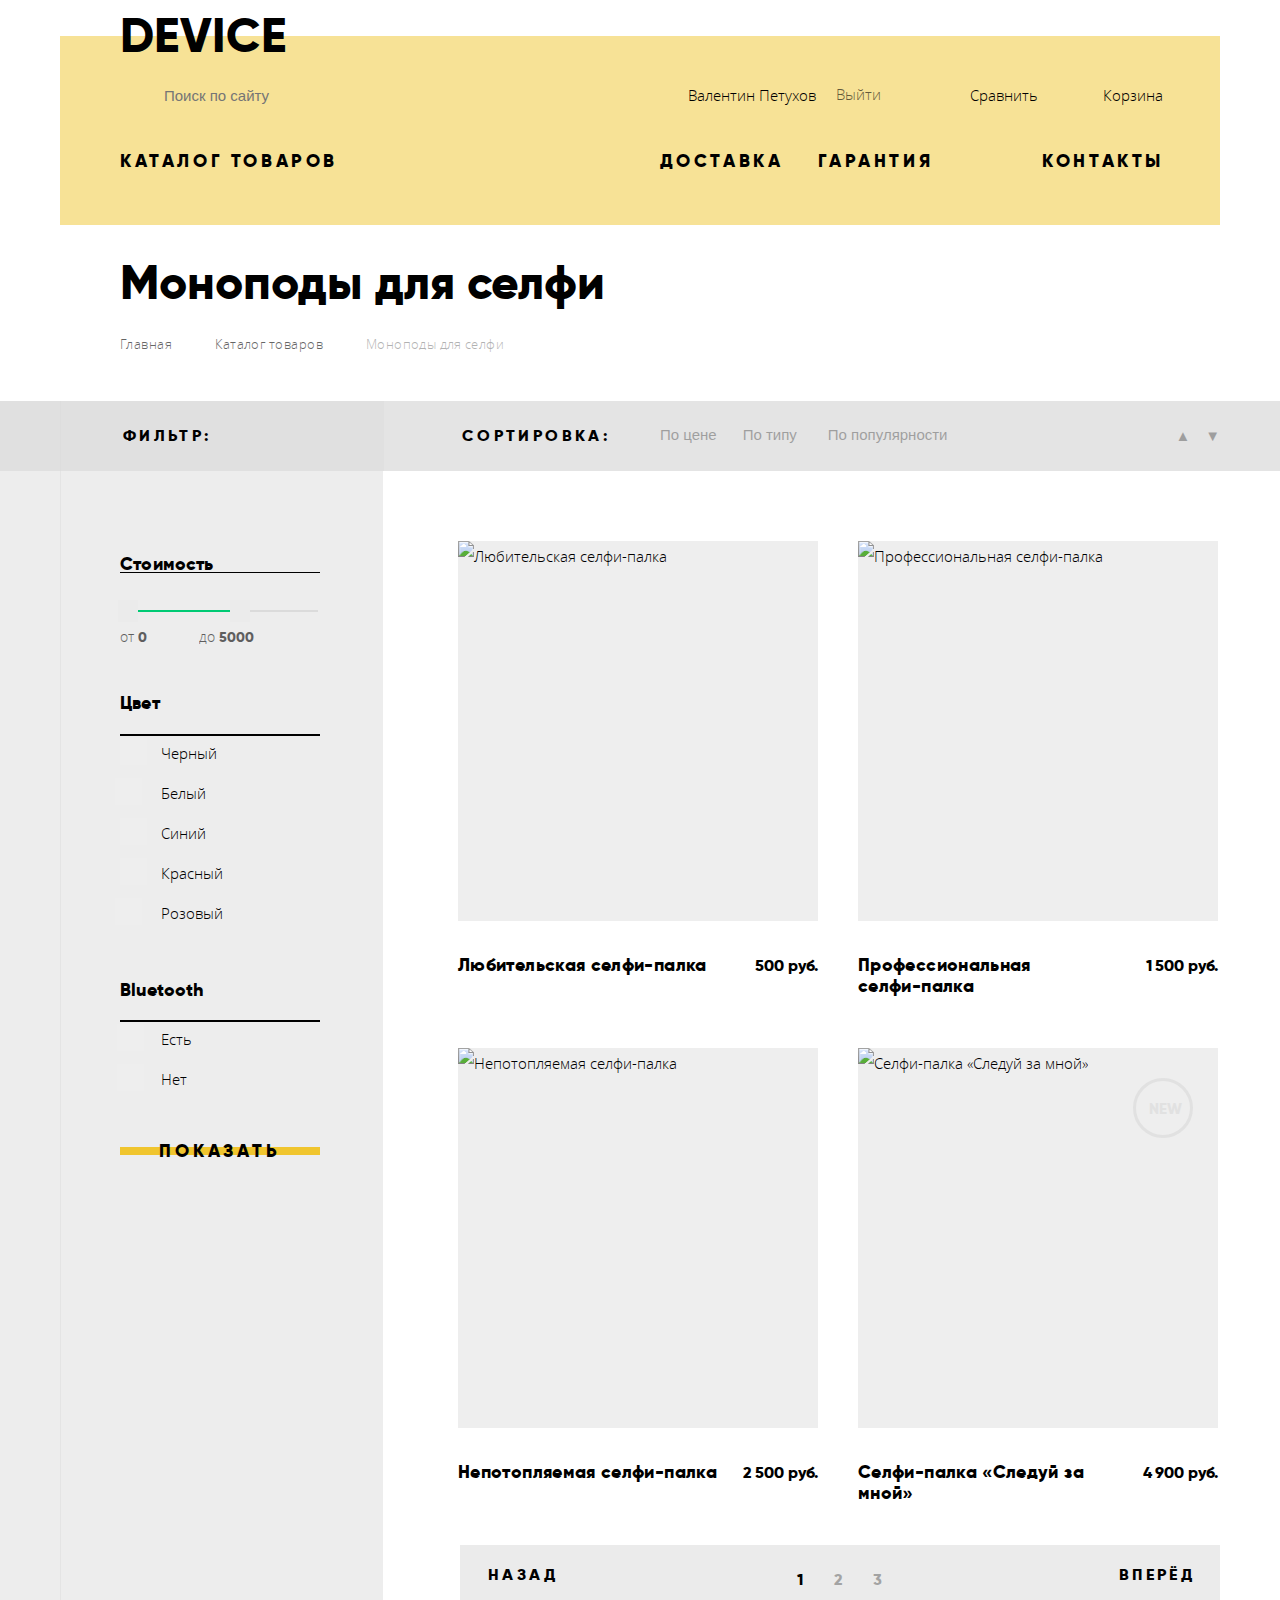
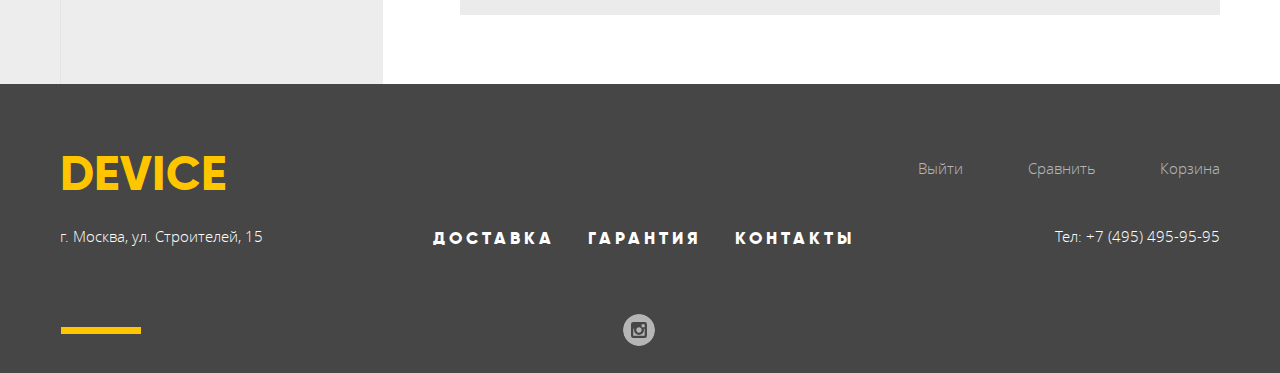
==== commit 7e23028a: "Fixed catalog-item-add a font size, added .mono z-index. corrected mapping" ====
--- a/device-catalog.html
+++ b/device-catalog.html
@@ -153,7 +153,7 @@
                 <img src="img/item-3_360x380.png" width="360" height="380" alt="Непотопляемая селфи-палка">
                 <div class="catalog-product-image-add">
                   <a href="#" class="btn btn-catalog-product">В корзину</a>
-                  <a class="pale-inverse" href="#">Добавить к сравнению</a>
+                  <a class="compare-add pale-inverse" href="#">Добавить к сравнению</a>
                 </div>
               </div>
               <div class="discr">
--- a/css/style-min.css
+++ b/css/style-min.css
@@ -6,11 +6,11 @@
 Source map
 Restructure
 Beautify
-@font-face{font-family:"Gilroy";src:url(../fonts/gilroylight-webfont.woff2) format("woff2"),url(../fonts/gilroylight-webfont.woff) format("woff");font-weight:300;font-style:normal}@font-face{font-family:"Gilroy";src:url(../fonts/gilroyextrabold-webfont.woff2) format("woff2"),url(../fonts/gilroyextrabold-webfont.woff) format("woff");font-weight:800;font-style:normal}@font-face{font-family:"Open Sans";src:url(../fonts/opensans-light-webfont.woff2) format("woff2"),url(../fonts/opensans-light-webfont.woff) format("woff");font-weight:300;font-style:normal}@font-face{font-family:"Open Sans";src:url(../fonts/opensans-regular-webfont.woff2) format("woff2"),url(../fonts/opensans-regular-webfont.woff) format("woff");font-weight:400;font-style:normal}@media (min-width:1200px) and (max-width:1220px){body{overflow-x:hidden}}body,html{margin:0;padding:0;font-family:"Open Sans",Arial,sans-serif;font-size:15px;line-height:2;color:#000;font-weight:300}*,::after,::before{-webkit-box-sizing:border-box;box-sizing:border-box}img{max-width:100%;height:auto}.main-header-logo,.site-navigation a,.title-main,.title-secondary{font-family:"Gilroy",Arial,sans-serif;color:#000;font-weight:800;line-height:1.2}.main-header-logo,.site-navigation a{font-size:48px;letter-spacing:.01em;text-transform:uppercase}.site-navigation a{font-size:18px;letter-spacing:.2em}.device-catalog-list a,.item-intro span{font-family:"Open Sans",Arial,sans-serif;color:#000;font-weight:300}.device-catalog-list a{text-transform:inherit;letter-spacing:normal;font-size:15px;line-height:2}.item-intro,.slider-content b{font-size:48px;font-weight:800;line-height:1.2;letter-spacing:normal}.filter legend{letter-spacing:.01em;padding-top:10px}.slider-content b{font-size:47px;letter-spacing:.015em}.item-intro span{font-size:13px;line-height:1.54}.catalog-product b,.item-intro,.slider-content .data,.slider-content b{font-family:"Gilroy",Arial,sans-serif;color:#000}.slider-content .data{line-height:1;font-size:36px;font-weight:400}.catalog-list-item a,.catalog-product a,.contact-us label,.filter legend,.partner-short li,.select{font-family:"Gilroy",Arial,sans-serif;font-size:18px;color:#000;font-weight:800;line-height:1.2}.select{position:relative;font-size:16px;text-transform:uppercase;letter-spacing:.21em;margin:0;min-height:70px;line-height:60px;background-color:rgba(220,220,220,.5)}.select-title-sort{padding-left:80px;padding-top:5px}.select-title-filter{padding-top:5px;padding-left:64px}.select-title::before{content:"";position:absolute;z-index:-1;top:0;bottom:0;left:-9998px;right:0;border-left:9999px solid rgba(220,220,220,.5);-webkit-box-shadow:9999px 0 0 rgba(220,220,220,.5);box-shadow:9999px 0 0 rgba(220,220,220,.5)}.catalog-product b{font-size:16px;font-weight:300}a{text-decoration:none;color:#000}.check input:hover,.header-search:hover label,.pale-inverse,.radio input:hover,a.pale-direct:hover{opacity:.6}.header-search label,a.pale-direct:active,a.pale-inverse:active{opacity:.3}.header-search:focus,.pale-inverse:hover{opacity:1}a.breadcrumbs-navigation{opacity:.6;font-size:13px;letter-spacing:.035em}a.breadcrumbs-navigation:hover{opacity:1}.current,a.breadcrumbs-navigation:active{font-size:13px;letter-spacing:.03em;opacity:.3}li{list-style:none}h1.title-main{font-size:48px;margin:0}.title-secondary{font-size:47px}.visually-hidden{position:absolute;clip:rect(1px 1px 1px 1px);clip:rect(1px,1px,1px,1px);padding:0;border:0;height:1px;width:1px;overflow:hidden}.filter fieldset{position:relative;border:0;margin-left:60px;margin-right:65px;padding:0}.filter .filter-result{margin-right:0}.range-filter{position:relative;margin:73px 0 30px}.range-filter::after{content:"";position:absolute;top:-3px;left:0;width:200px;height:1px;background-color:#000;z-index:1}.check,.radio{position:relative;display:-webkit-box;display:-ms-flexbox;display:flex;-webkit-box-orient:vertical;-webkit-box-direction:normal;-ms-flex-direction:column;flex-direction:column;margin-bottom:32px}.check label::before,.check::after,.radio::after{content:"";position:absolute;top:-4px;left:0;width:200px;height:2px;background-color:#000}.check legend,.radio legend{margin-bottom:23px}.check p,.radio p{margin:0 0 10px;padding:0}.check label,.radio label{padding-left:6px;position:relative;-webkit-box-sizing:border-box;box-sizing:border-box;margin-left:35px}.radio{margin-bottom:27px}.check label::before{top:-5px;left:-40px;width:27px;height:27px;cursor:pointer;background-color:#eee;background-image:url(../img/svg-device/checkbox-off.svg);background-repeat:no-repeat;background-position:93% 85%}.check input:checked+label::before{left:-35px;background-image:url(../img/svg-device/checkbox-on.svg)}.check input:hover+label::before,.radio input:hover+label::before{opacity:.6}.radio label::before{content:"";position:absolute;top:-5px;left:-38px;width:27px;height:27px;cursor:pointer;background-color:#eee;background-image:url(../img/svg-device/radio-off.svg);background-repeat:no-repeat;background-position:93% 85%}.radio input:active,.radio input:checked+label::before{background-image:url(../img/svg-device/radio-on.svg)}.btn{position:relative;display:inline-block;vertical-align:baseline;padding:.612em 1.1em;font:800 18px/1 "Gilroy",Arial,Helvetica,sans-serif;text-transform:uppercase;letter-spacing:.21em;text-decoration:none;color:inherit;text-align:center}.btn::after{content:"";position:absolute;z-index:-1;top:50%;right:0;left:0;height:8px;-webkit-transform:translateY(-50%);-ms-transform:translateY(-50%);transform:translateY(-50%);-webkit-transition:height .2s linear;-o-transition:height .2s linear;transition:height .2s linear}.btn:hover::after{height:100%}.btn:active{color:rgba(0,0,0,.3);outline:0}.btn-slider{min-width:220px}.btn-about-us,.btn-contacts{min-width:260px;margin:21px 0 0;padding-left:24px}.btn-catalog-product{min-width:200px;margin-bottom:10px}.btn-option{-webkit-box-sizing:border-box;box-sizing:border-box;min-width:160px;margin-top:10px;margin-bottom:13px;letter-spacing:.21em}.btn-option:active{color:#f7e184;opacity:1}.btn-option-current,.btn-option:active::after{width:278px;height:40px;background-color:#000}.btn-option-current{color:#f7e184;opacity:1;text-align:left}.btn-filter{min-width:200px;border:0;background-color:transparent;z-index:1}.icon{width:160px;height:160px}.icon-1{background:#f7e296 url(../img/popular-1.min.svg) no-repeat 50% 50%}.icon-2{background:#f7e296 url(../img/popular-2.min.svg) no-repeat 51% bottom}.icon-3{background:#f7e296 url(../img/popular-3.min.svg) no-repeat 55% 55%}.icon-4{background:#f7e296 url(../img/popular-4.min.svg) no-repeat 55% 55%}.icon-5{background:#f7e296 url(../img/popular-5.min.svg) no-repeat 55% 55%}.icon-6{background:#f7e296 url(../img/popular-6.min.svg) no-repeat 50% 55%}.btn::after,.catalog-list-item a:hover .icon{background-color:#f0c52e}.catalog-list-item a:active .icon{opacity:.3}.catalog-list-item p{padding:18px 0 0 2px}.icon-2+p{padding-right:35px}.partner-list img{opacity:.2;-webkit-filter:grayscale(1);filter:grayscale(1)}.partner-list img:hover{opacity:1;-webkit-filter:grayscale(0);filter:grayscale(0)}.about-us .btn-line::before{width:260px}.modal{display:none;position:fixed;top:50px;left:50%;z-index:1}.about-us-contact-wrapper{letter-spacing:.01em}.contact-us{-webkit-box-orient:vertical;-webkit-box-direction:normal;-ms-flex-direction:column;flex-direction:column;width:960px;height:560px;margin-left:-485px;padding:80px 100px;background-color:#fff;-webkit-box-shadow:0 10px 20px rgba(0,0,0,.2);box-shadow:0 10px 20px rgba(0,0,0,.2)}.modal-form-contact{display:-webkit-box;display:-ms-flexbox;display:flex;-ms-flex-wrap:wrap;flex-wrap:wrap;-webkit-box-pack:justify;-ms-flex-pack:justify;justify-content:space-between}.modal-map{width:994px;height:593px;margin-left:-470px;background-color:#eee;background-image:url(../img/map-big994x593.jpg)}.contact-us .contact-us-input,.contact-us .contact-us-text{-webkit-box-sizing:border-box;box-sizing:border-box;padding-left:15px;color:rgba(0,0,0,.4);background-color:#f2f2f2;border:solid 2px #f2f2f2;outline:transparent}.contact-us .contact-us-input{width:360px;height:50px;margin-bottom:40px}.contact-us .contact-us-text{width:760px;height:160px;margin-bottom:40px}.contact-us .contact-us-input:hover,.contact-us .contact-us-text:hover{color:rgba(0,0,0,.4);background-color:#eaeaea}.contact-us .contact-us-input:focus:valid,.contact-us .contact-us-text:focus:valid{color:#000;background-color:#fff;border:solid 3px #f7e296}.contact-us .contact-us-input:invalid{background-color:#f6dada}.modal-close{position:absolute;width:55px;height:55px;font-size:0;background-color:rgba(247,226,150,.5);background-image:url(../img/svg-device/modal-close.svg);border-radius:50%;border:0;opacity:.5;outline:transparent;z-index:2}.modal-map .modal-close{top:25px;left:900px}.contact-us .modal-close{top:20px;left:885px}.modal-login .modal-close{top:15px;left:225px}.modal-close:hover{opacity:1}.modal-close:active{opacity:.3}.main-footer{display:-webkit-box;display:-ms-flexbox;display:flex;-webkit-box-orient:vertical;-webkit-box-direction:normal;-ms-flex-direction:column;flex-direction:column;color:#fff;background-color:#464646;min-width:1200px}.main-footer .main-header-logo{color:#ffc600}.footer-social::before{content:"";position:absolute;top:13px;left:-510px;width:80px;height:7px;background-color:#ffc600}.main-footer a{color:#fff}p.footer-copyright{margin-top:30px;margin-right:0}.results{-webkit-box-sizing:border-box;box-sizing:border-box;opacity:.3;border:0;background-color:transparent;outline:0;margin:0;padding:0}.results:hover{opacity:.6}.results:active{opacity:1}.filter-results-list,.results-wrapper{display:-webkit-box;display:-ms-flexbox;display:flex}.filter-results-list{padding:0 0 1px 50px;white-space:nowrap}.results-wrapper{margin-bottom:47px;width:835px;height:70px}.filter-results-item,.sort-buttons{display:-webkit-box;display:-ms-flexbox;display:flex;margin:0 0 0 175px;padding:0 0 0 12px}.filter-results-item{margin:0;padding:0 26px 0 0}.filter-results-item:last-child{padding-left:5px}.sort-buttons-item{display:-webkit-box;display:-ms-flexbox;display:flex;margin:0;padding:0 0 0 15px}.catalog-product-image{width:360px;height:380px;background-color:#eee}.catalog-product-image mark{position:absolute;top:50px;right:25px;width:60px;height:60px;padding-top:20px;padding-left:5px;font-family:"Gilroy",Arial,sans-serif;font-size:15px;font-weight:800;line-height:1.2;text-transform:uppercase;color:#e1e1e1;text-align:center;vertical-align:bottom;border:solid 3px #e1e1e1;border-radius:50%;background-color:transparent}.catalog-product-image-add{display:none;position:absolute;top:50%;left:50%;-webkit-transform:translate(-50%,-50%);-ms-transform:translate(-50%,-50%);transform:translate(-50%,-50%)}.catalog-product-image-add a{display:block;margin:0 auto;text-align:center}.catalog-product::before{content:"";display:none;position:absolute;top:20px;right:0;bottom:0;left:0;height:380px;background-color:rgba(238,238,238,.7)}.catalog-product:hover .catalog-product-image-add,.catalog-product:hover::before{display:block}.catalog-product h3,.discr{display:-webkit-box;display:-ms-flexbox;display:flex}.discr{-webkit-box-pack:justify;-ms-flex-pack:justify;justify-content:space-between;padding-top:18px}.discr p{display:inline-block;width:90px;font-size:18px;text-align:right;vertical-align:top;margin:7px 0 0}.catalog-product h3{margin:16px 0 0}.catalog-product .name{width:auto;margin:0;letter-spacing:.02em}.catalog-product:nth-child(2n) p{width:42%;text-align:right;vertical-align:top;margin:7px 0 0}.pagination-wrapper{-webkit-box-pack:justify;-ms-flex-pack:justify;justify-content:space-between;margin:10px 0 0 42px;width:760px;background-color:#ebebeb}.pagination-wrapper,.pagination-wrapper li{display:-webkit-box;display:-ms-flexbox;display:flex}.pagination-button{width:126px;height:70px;padding-top:5px;text-align:center;background-color:transparent}.pagination-item a{display:inline-block;-webkit-box-sizing:border-box;box-sizing:border-box;padding:5px 12px 0 15px;background-color:#ebebeb}.pagination-button-next:active,.pagination-button-next:hover{background-color:#d9d9d9}.pagination-button-next:active{opacity:.3}.container,.container-features{width:1200px;padding-right:20px;padding-left:20px;margin-right:auto;margin-left:auto}.catalog-footer-container{width:1200px;padding:7px 20px 0;margin-right:auto;margin-left:auto}.container-features,.nav-catalog-list:hover .device-catalog-list{display:-webkit-box;display:-ms-flexbox;display:flex}.main-navigation{position:relative;width:1160px;min-height:190px;margin:8px auto 0}.main-header-logo-wrapper{width:auto;margin-left:60px;margin-right:60px;margin-bottom:6px}.main-header-action-wrapper,.site-navigation-wrapper{display:-webkit-box;display:-ms-flexbox;display:flex;-webkit-box-pack:center;-ms-flex-pack:center;justify-content:center}.main-header-action-wrapper{-ms-flex-wrap:wrap;flex-wrap:wrap;margin:0 60px 9px;width:auto}.site-navigation-wrapper{margin-left:60px;margin-right:60px}.footer-navigation,.site-navigation,.user-navigation{margin:0;padding:0;display:-webkit-box;display:-ms-flexbox;display:flex;width:100%}.user-navigation li:first-child{width:50%;padding-left:42px}.user-navigation .user{width:25%;display:-webkit-box;display:-ms-flexbox;display:flex;padding-left:4px}.user-navigation .compare{width:12%;padding-left:70px}.cart a,.compare a,.user-navigation .cart,.user-navigation .compare{display:-webkit-box;display:-ms-flexbox;display:flex}.user-navigation .cart{width:12%;padding-left:78px}.user a,.user span{padding:8px 0 10px 44px}.cart a,.compare a{padding:8px 0 12px}.site-navigation li:nth-child(2){margin-right:55px;width:12%;padding-left:21px}.site-navigation li:first-child{width:50%}.site-navigation li:last-child{width:12%;margin-left:102px;padding-left:7px}.site-navigation a{display:inline-block;margin-left:auto;padding:20px 0 0}.device-catalog-list{display:none;position:absolute;-ms-flex-wrap:wrap;flex-wrap:wrap;width:550px;padding:0;margin:0;list-style:none;z-index:4}.device-catalog-list::before{content:"";position:absolute;top:40px;left:-60px;width:1160px;height:160px;background:#f7e296;z-index:-1}.device-catalog-list li{-webkit-box-sizing:border-box;box-sizing:border-box;margin-top:.5em;margin-bottom:.5em}.device-catalog-list a{margin:0;padding:0;white-space:nowrap}.device-catalog-list li:first-child,.device-catalog-list li:nth-child(4n){-ms-flex-preferred-size:42%;flex-basis:42%}.device-catalog-list li:nth-child(3n-1){margin-right:auto;margin-left:0;padding-left:0}.device-catalog-list li:last-child{-ms-flex-preferred-size:100%;flex-basis:100%;margin-left:0;padding-left:0}.carousel,.slider{margin:0;padding:0}.slider{list-style:none}.slider-item{position:relative;display:-webkit-box;display:-ms-flexbox;display:flex}.slider-item p{margin:0;padding:18px 0 44px;letter-spacing:.011em}.slider-item::before{content:"";position:absolute;z-index:-1;top:9px;right:0;left:0;height:127px;background:#f7e296}.slider-item img{display:block;margin-left:90px;margin-right:106px;padding-top:27px;padding-bottom:68px}.slider-content{position:relative;width:580px;padding-top:106px;padding-left:21px;padding-right:75px}.slider-content::before{content:"";position:absolute;top:-76px;right:48px;color:#fff;font-family:"Gilroy",Arial,sans-serif;font-size:179px;font-weight:800}.mono::before{content:"01"}.fit::before{content:"02";z-index:-1}.quad::before{content:"03";z-index:-1}.slider-content::after{content:"";position:absolute;top:63px;left:20px;width:100px;height:8px;background-color:#fff}.fit{margin-left:200px}.catalog-list,.items{display:-webkit-box;display:-ms-flexbox;display:flex}.items{margin-bottom:36px}.catalog-list{-webkit-box-pack:justify;-ms-flex-pack:justify;justify-content:space-between}.catalog-list-item{margin:0;width:160px}.features{position:relative;display:-webkit-box;display:-ms-flexbox;display:flex;min-width:1200px;margin-top:58px;margin-bottom:220px}.features::after,.option-list::after{content:"";position:absolute;display:block}.features::after{z-index:-2;top:110px;width:100%;height:288px;background-color:#e5e5e5}.option-list-wrapper{margin:0 auto 0 0;padding:80px 80px 0 5px}.option-list{position:relative;margin:0;padding:0}.option-list::after{top:-72px;left:275px;width:7px;height:319px;background-color:#000}.option-info{margin:0 0 0 auto;padding:40px 295px 0 40px;letter-spacing:.02em}.option-info h2{letter-spacing:.03em;margin-bottom:28px}.credit,.delivery,.warranty{background-image:url(../img/svg-device/delivery.svg);background-repeat:no-repeat;background-position:90% 86%;background-color:transparent}.credit,.warranty{background-image:url(../img/svg-device/warranty.svg);background-position:93% 85%}.credit{background-image:url(../img/svg-device/credit.svg)}.parnership{margin-bottom:70px}.about-us-contact-wrapper,.parnership{display:-webkit-box;display:-ms-flexbox;display:flex;-webkit-box-pack:justify;-ms-flex-pack:justify;justify-content:space-between}.about-us,.contacts{display:inline;margin:0 25px 0 0;padding:25px 35px 80px 0;width:820px;text-align:left}.contacts{position:relative;margin:0;padding:25px 0 80px 55px;width:auto}.about-us-contact-wrapper .title-secondary{position:relative;margin:39px 0 28px;letter-spacing:.014em}.about-us-contact-wrapper .title-secondary::before{content:"";position:absolute;top:-50px;left:0;width:80px;height:7px;background-color:#000}.about-us-contact-wrapper p{margin:7px 0 22px;padding-top:10px}p.contacts-map{margin:0 0 39px;padding-top:17px}.partner-short{margin:74px 0 43px;padding-left:36px}.partner-short li{position:relative;margin-top:20px;letter-spacing:-.05em}.partner-short li::before{content:"";position:absolute;top:7px;left:-35px;width:8px;height:8px;border:solid 1px #000;border-radius:50%;opacity:.3}.footer-top-wrapper{display:-webkit-box;display:-ms-flexbox;display:flex;padding-top:27px}.footer-middle-wrapper{width:100%;-webkit-box-pack:justify;-ms-flex-pack:justify;justify-content:space-between;margin-bottom:18px;padding-top:3px}.footer-site-navigation li{font-family:"Gilroy",Arial,sans-serif;font-size:17px;color:#000;font-weight:800;line-height:1.2;text-transform:uppercase;letter-spacing:.24em;padding-top:23px;padding-right:30px;margin-left:0;margin-right:0}.footer-bottom-wrapper,.footer-middle-wrapper,.footer-site-navigation{display:-webkit-box;display:-ms-flexbox;display:flex}.footer-site-navigation{width:39%;-webkit-box-pack:justify;-ms-flex-pack:justify;justify-content:space-between}.footer-bottom-wrapper{padding-left:26px}.footer-social,.footer-social ul{-webkit-box-pack:justify;-ms-flex-pack:justify;justify-content:space-between}.footer-social{position:relative;margin:30px auto 0;width:12%}.footer-social,.footer-social ul,.main-footer ul{display:-webkit-box;display:-ms-flexbox;display:flex}.footer-social ul{width:160px}.social{display:inline-block;-webkit-box-sizing:border-box;box-sizing:border-box;width:32px;height:32px;background-repeat:no-repeat;border-radius:50%;background-color:transparent}.social-fb{background-image:url(../img/svg-device/fb.svg)}.social-inst{background-image:url(../img/svg-device/instagram.svg)}.social-tw{background-image:url(../img/svg-device/twitter.svg)}.logo-copyright{display:inline-block;-webkit-box-sizing:border-box;box-sizing:border-box;width:27px;height:35px;background-repeat:no-repeat;background-color:transparent;background-image:url(../img/svg-device/logo-html.svg)}.main-footer ul{margin:0;padding:0}.title-wrapper{width:1040px;margin:57px auto 43px;padding:0 60px 0 0}.breadcrumbs{width:100%;padding:0}.breadcrumbs li{display:inline-block;-webkit-box-sizing:border-box;box-sizing:border-box;position:relative;padding-right:23px;margin-right:16px;background-color:#fff;background-image:url(../img/svg-device/nav-arrow.svg);background-repeat:no-repeat;background-position:right 50%}.breadcrumbs li:last-child{background-image:none}.content-wrapper,.product-filter,.product-select{display:-webkit-box;display:-ms-flexbox;display:flex}.content-wrapper{margin:0;padding:0}.product-filter,.product-select{-webkit-box-orient:vertical;-webkit-box-direction:normal;-ms-flex-direction:column;flex-direction:column}.product-filter{position:relative;background-color:rgba(220,220,220,.5);width:330px}.product-filter::before{content:"";position:absolute;top:0;bottom:0;left:-9998px;right:0;border-left:9999px solid rgba(220,220,220,.5);z-index:-2}.product-select{width:835px;min-height:1283px}.range-controls{position:relative;min-height:41px;padding-top:30px;margin:5px 0 0;background:0 0}.range-controls .scale{height:2px;background:#dbdbdb}.range-controls .bar{width:60%;height:2px;background:#00ca74}.range-controls .toggle{position:absolute;top:20px;left:0;width:20px;height:22px;cursor:pointer;background-color:#ebebeb;background-image:url(../img/svg-device/filter-button.svg);background-repeat:no-repeat;background-position:93% 85%}.range-controls .toggle-min{left:-2px}.range-controls .toggle-max{left:110px}.price-controls{font-size:0}.price-controls label{font-size:14px;opacity:.6;display:inline-block}.min-price{width:40%}.max-price{width:60%}.price-controls input{font-family:"Gilroy",Arial,sans-serif;font-size:14px;width:60px;margin-left:0;padding:8px 0;text-align:left;color:#000;border:0;background:0 0;outline:0}.catalog-product-wrapper{display:-webkit-box;display:-ms-flexbox;display:flex;-ms-flex-wrap:wrap;flex-wrap:wrap;width:auto;padding-left:35px;margin-top:3px}.catalog-product{position:relative;display:inline-block;margin:0 0 30px 40px;padding-top:20px;width:360px;vertical-align:top}.pagination-list{display:-webkit-box;display:-ms-flexbox;display:flex;-webkit-box-pack:center;-ms-flex-pack:center;justify-content:center;margin:0;padding:0}.pagination-list li{-webkit-box-sizing:border-box;box-sizing:border-box;height:70px}.header-search::before,.main-navigation::after{position:absolute;content:"";background-color:#f7e296}.main-navigation::after{z-index:-1;top:28px;left:0;width:1160px;height:189px}.user-navigation li{position:relative}.header-search{-webkit-box-sizing:border-box;box-sizing:border-box;color:#000}.text-search{position:relative;min-width:290px;background:0 0;border:0}.header-search::before{top:15px;left:4px;width:20px;height:20px;background-image:url(../img/svg-device/search.svg);background-repeat:no-repeat;background-position:0 0}.search-btn{visibility:hidden;width:85px;height:49px;border:solid 2px #000;background-color:transparent;outline:0}.text-search:focus+.search-btn{visibility:visible}.text-search:focus{outline:0}.search-btn::after{content:"";position:absolute;top:47px;left:0;width:330px;height:1px;border-bottom:solid 2px #000}.search-btn:active,.search-btn:hover{color:#fff;background-color:#000}.search-btn:active{visibility:visible;color:#2e2e2e}.cart,.compare,.footer-cart,.footer-compare,.footer-user,.nav-catalog-list,.user a{position:relative}.compare::before,.user .profile::before{position:absolute;content:"";top:17px;left:18px;width:20px;height:20px;background-image:url(../img/svg-device/user.svg);background-repeat:no-repeat;background-position:0 0}.profile span{padding:0}a.exit{padding:7px 0 0 20px}.compare::before{top:19px;left:49px;background-image:url(../img/svg-device/compare.svg)}.cart::before,.footer-cart::before,.footer-compare::before,.footer-user::before,.nav-catalog-list::after{position:absolute;content:"";top:17px;left:54px;width:20px;height:20px;background-image:url(../img/svg-device/cart.svg);background-repeat:no-repeat;background-position:0 0}.footer-cart::before,.footer-compare::before,.footer-user::before,.nav-catalog-list::after{top:5px;left:10px;background-image:url(../img/svg-device/footer-user.svg)}.footer-cart::before,.footer-compare::before,.nav-catalog-list::after{top:7px;left:45px;background-image:url(../img/svg-device/footer-compare.svg)}.footer-cart::before,.nav-catalog-list::after{top:5px;left:32px;background-image:url(../img/svg-device/footer-cart.svg)}.nav-catalog-list::after{top:22px;left:230px;background-image:url(../img/svg-device/plus.svg);opacity:.3}.slider-features{display:-webkit-box;display:-ms-flexbox;display:flex;-webkit-box-pack:justify;-ms-flex-pack:justify;justify-content:space-between;margin:0;padding:0}.slider-features li{margin-right:55px}.slider-features .data{padding:54px 0 0}.slider-features .parameter{padding:11px 0;font-size:13px;letter-spacing:.015em}.slider-toggle,.slider-toggle-current{position:relative}.slider-toggle-current::after,.slider-toggle::after{content:"";position:absolute;top:3px;left:176px;width:12px;height:12px;background-color:transparent;background-repeat:no-repeat;background-position:80% 80%;background-size:12px;background-image:url(../img/svg-device/slider-button-empty.svg)}.slider-toggle-current::after{background-image:url(../img/svg-device/slider-button.svg)}.slider i{margin-right:34px}.footer-navigation li{padding-top:35px}.footer-navigation li:first-child{width:70%;padding-top:28px}.footer-user{margin-left:16px;padding-left:35px}.footer-compare{margin-right:11px;padding-left:65px}.footer-cart{padding-left:53px}.modal-show{display:block;-webkit-animation:bounce .6s;animation:bounce .6s}@-webkit-keyframes bounce{0%{-webkit-transform:translateY(-2000px);transform:translateY(-2000px)}70%{-webkit-transform:translateY(30px);transform:translateY(30px)}90%{-webkit-transform:translateY(-10px);transform:translateY(-10px)}to{-webkit-transform:translateY(0);transform:translateY(0)}}@keyframes bounce{0%{-webkit-transform:translateY(-2000px);transform:translateY(-2000px)}70%{-webkit-transform:translateY(30px);transform:translateY(30px)}90%{-webkit-transform:translateY(-10px);transform:translateY(-10px)}to{-webkit-transform:translateY(0);transform:translateY(0)}}.modal-map iframe{position:relative;z-index:2;border:0}.btn-form{border:0;background:0 0}iframe{border:0}
+@font-face{font-family:"Gilroy";src:url(../fonts/gilroylight-webfont.woff2) format("woff2"),url(../fonts/gilroylight-webfont.woff) format("woff");font-weight:300;font-style:normal}@font-face{font-family:"Gilroy";src:url(../fonts/gilroyextrabold-webfont.woff2) format("woff2"),url(../fonts/gilroyextrabold-webfont.woff) format("woff");font-weight:800;font-style:normal}@font-face{font-family:"Open Sans";src:url(../fonts/opensans-light-webfont.woff2) format("woff2"),url(../fonts/opensans-light-webfont.woff) format("woff");font-weight:300;font-style:normal}@font-face{font-family:"Open Sans";src:url(../fonts/opensans-regular-webfont.woff2) format("woff2"),url(../fonts/opensans-regular-webfont.woff) format("woff");font-weight:400;font-style:normal}@media (min-width:1200px) and (max-width:1220px){body{overflow-x:hidden}}body,html{margin:0;padding:0;font-family:"Open Sans",Arial,sans-serif;font-size:15px;line-height:2;color:#000;font-weight:300}*,::after,::before{-webkit-box-sizing:border-box;box-sizing:border-box}img{max-width:100%;height:auto}.main-header-logo,.site-navigation a,.title-main,.title-secondary{font-family:"Gilroy",Arial,sans-serif;color:#000;font-weight:800;line-height:1.2}.main-header-logo,.site-navigation a{font-size:48px;letter-spacing:.01em;text-transform:uppercase}.site-navigation a{font-size:18px;letter-spacing:.2em}.device-catalog-list a,.item-intro span{font-family:"Open Sans",Arial,sans-serif;color:#000;font-weight:300}.device-catalog-list a{text-transform:inherit;letter-spacing:normal;font-size:15px;line-height:2}.item-intro,.slider-content b{font-size:48px;font-weight:800;line-height:1.2;letter-spacing:normal}.filter legend{letter-spacing:.01em;padding-top:10px}.slider-content b{font-size:47px;letter-spacing:.015em}.item-intro span{font-size:13px;line-height:1.54}.catalog-product b,.item-intro,.slider-content .data,.slider-content b{font-family:"Gilroy",Arial,sans-serif;color:#000}.slider-content .data{line-height:1;font-size:36px;font-weight:400}.catalog-list-item a,.catalog-product a,.contact-us label,.filter legend,.partner-short li,.select{font-family:"Gilroy",Arial,sans-serif;font-size:18px;color:#000;font-weight:800;line-height:1.2}.select{position:relative;font-size:16px;text-transform:uppercase;letter-spacing:.21em;margin:0;min-height:70px;line-height:60px;background-color:rgba(220,220,220,.5)}.select-title-sort{padding-left:79px;padding-top:5px}.select-title-filter{padding-top:5px;padding-left:63px}.select-title::before{content:"";position:absolute;z-index:-1;top:0;bottom:0;left:-9998px;right:0;border-left:9999px solid rgba(220,220,220,.5);-webkit-box-shadow:9999px 0 0 rgba(220,220,220,.5);box-shadow:9999px 0 0 rgba(220,220,220,.5)}.catalog-product b{font-size:16px;font-weight:300}a{text-decoration:none;color:#000}.check input:hover,.header-search:hover label,.pale-inverse,.radio input:hover,a.pale-direct:hover{opacity:.6}.header-search label,a.pale-direct:active,a.pale-inverse:active{opacity:.3}.header-search:focus,.pale-inverse:hover{opacity:1}a.breadcrumbs-navigation{opacity:.6;font-size:13px;letter-spacing:.035em}a.breadcrumbs-navigation:hover{opacity:1}.current,a.breadcrumbs-navigation:active{font-size:13px;letter-spacing:.03em;opacity:.3}li{list-style:none}h1.title-main{font-size:48px;margin:0}.title-secondary{font-size:47px}.visually-hidden{position:absolute;clip:rect(1px 1px 1px 1px);clip:rect(1px,1px,1px,1px);padding:0;border:0;height:1px;width:1px;overflow:hidden}.filter fieldset{position:relative;border:0;margin-left:60px;margin-right:65px;padding:0}.filter .filter-result{margin-right:0}.range-filter{position:relative;margin:73px 0 30px}.range-filter::after{content:"";position:absolute;top:-3px;left:0;width:200px;height:1px;background-color:#000;z-index:1}.check,.radio{position:relative;display:-webkit-box;display:-ms-flexbox;display:flex;-webkit-box-orient:vertical;-webkit-box-direction:normal;-ms-flex-direction:column;flex-direction:column;margin-bottom:32px}.check label::before,.check::after,.radio::after{content:"";position:absolute;top:-4px;left:0;width:200px;height:2px;background-color:#000}.check legend,.radio legend{margin-bottom:23px}.check p,.radio p{margin:0 0 10px;padding:0}.check label,.radio label{padding-left:6px;position:relative;-webkit-box-sizing:border-box;box-sizing:border-box;margin-left:35px}.radio{margin-bottom:27px}.check label::before{top:-5px;left:-40px;width:27px;height:27px;cursor:pointer;background-color:#eee;background-image:url(../img/svg-device/checkbox-off.svg);background-repeat:no-repeat;background-position:93% 85%}.check input:checked+label::before{left:-35px;background-image:url(../img/svg-device/checkbox-on.svg)}.check input:hover+label::before,.radio input:hover+label::before{opacity:.6}.radio label::before{content:"";position:absolute;top:-5px;left:-38px;width:27px;height:27px;cursor:pointer;background-color:#eee;background-image:url(../img/svg-device/radio-off.svg);background-repeat:no-repeat;background-position:93% 85%}.radio input:active,.radio input:checked+label::before{background-image:url(../img/svg-device/radio-on.svg)}.btn{position:relative;display:inline-block;vertical-align:baseline;padding:.612em 1.1em;font:800 18px/1 "Gilroy",Arial,Helvetica,sans-serif;text-transform:uppercase;letter-spacing:.21em;text-decoration:none;color:inherit;text-align:center}.btn::after{content:"";position:absolute;z-index:-1;top:50%;right:0;left:0;height:8px;-webkit-transform:translateY(-50%);-ms-transform:translateY(-50%);transform:translateY(-50%);-webkit-transition:height .2s linear;-o-transition:height .2s linear;transition:height .2s linear}.btn:hover::after{height:100%}.btn:active{color:rgba(0,0,0,.3);outline:0}.btn-slider{min-width:220px}.btn-about-us,.btn-contacts{min-width:260px;margin:21px 0 0;padding-left:24px}.btn-catalog-product{min-width:200px;margin-bottom:10px}.btn-option{-webkit-box-sizing:border-box;box-sizing:border-box;min-width:160px;margin-top:10px;margin-bottom:13px;letter-spacing:.21em}.btn-option:active{color:#f7e184;opacity:1}.btn-option-current,.btn-option:active::after{width:278px;height:40px;background-color:#000}.btn-option-current{color:#f7e184;opacity:1;text-align:left}.btn-filter{min-width:200px;border:0;background-color:transparent;z-index:1}.icon{width:160px;height:160px}.icon-1{background:#f7e296 url(../img/popular-1.min.svg) no-repeat 50% 50%}.icon-2{background:#f7e296 url(../img/popular-2.min.svg) no-repeat 51% bottom}.icon-3{background:#f7e296 url(../img/popular-3.min.svg) no-repeat 55% 55%}.icon-4{background:#f7e296 url(../img/popular-4.min.svg) no-repeat 55% 55%}.icon-5{background:#f7e296 url(../img/popular-5.min.svg) no-repeat 55% 55%}.icon-6{background:#f7e296 url(../img/popular-6.min.svg) no-repeat 50% 55%}.btn::after,.catalog-list-item a:hover .icon{background-color:#f0c52e}.catalog-list-item a:active .icon{opacity:.3}.catalog-list-item p{padding:18px 0 0 2px}.icon-2+p{padding-right:35px}.partner-list img{opacity:.2;-webkit-filter:grayscale(1);filter:grayscale(1)}.partner-list img:hover{opacity:1;-webkit-filter:grayscale(0);filter:grayscale(0)}.about-us .btn-line::before{width:260px}.modal{display:none;position:fixed;top:50px;left:50%;z-index:1}.about-us-contact-wrapper{letter-spacing:.01em}.contact-us{-webkit-box-orient:vertical;-webkit-box-direction:normal;-ms-flex-direction:column;flex-direction:column;width:960px;height:560px;margin-left:-485px;padding:80px 100px;background-color:#fff;-webkit-box-shadow:0 10px 20px rgba(0,0,0,.2);box-shadow:0 10px 20px rgba(0,0,0,.2)}.modal-form-contact{display:-webkit-box;display:-ms-flexbox;display:flex;-ms-flex-wrap:wrap;flex-wrap:wrap;-webkit-box-pack:justify;-ms-flex-pack:justify;justify-content:space-between}.modal-map{width:994px;height:593px;margin-left:-470px;background-color:#eee;background-image:url(../img/map-big994x593.jpg)}.contact-us .contact-us-input,.contact-us .contact-us-text{-webkit-box-sizing:border-box;box-sizing:border-box;padding-left:15px;color:rgba(0,0,0,.4);background-color:#f2f2f2;border:solid 2px #f2f2f2;outline:transparent}.contact-us .contact-us-input{width:360px;height:50px;margin-bottom:40px}.contact-us .contact-us-text{width:760px;height:160px;margin-bottom:40px}.contact-us .contact-us-input:hover,.contact-us .contact-us-text:hover{color:rgba(0,0,0,.4);background-color:#eaeaea}.contact-us .contact-us-input:focus:valid,.contact-us .contact-us-text:focus:valid{color:#000;background-color:#fff;border:solid 3px #f7e296}.contact-us .contact-us-input:invalid{background-color:#f6dada}.modal-close{position:absolute;width:55px;height:55px;font-size:0;background-color:rgba(247,226,150,.5);background-image:url(../img/svg-device/modal-close.svg);border-radius:50%;border:0;opacity:.5;outline:transparent;z-index:2}.modal-map .modal-close{top:25px;left:900px}.contact-us .modal-close{top:20px;left:885px}.modal-login .modal-close{top:15px;left:225px}.modal-close:hover{opacity:1}.modal-close:active{opacity:.3}.main-footer{display:-webkit-box;display:-ms-flexbox;display:flex;-webkit-box-orient:vertical;-webkit-box-direction:normal;-ms-flex-direction:column;flex-direction:column;color:#fff;background-color:#464646;min-width:1200px}.main-footer .main-header-logo{color:#ffc600}.footer-social::before{content:"";position:absolute;top:13px;left:-510px;width:80px;height:7px;background-color:#ffc600}.main-footer a{color:#fff}p.footer-copyright{margin-top:30px;margin-right:0}.results{-webkit-box-sizing:border-box;box-sizing:border-box;opacity:.3;border:0;background-color:transparent;outline:0;margin:0;padding:0}.results:hover{opacity:.6}.results:active{opacity:1}.filter-results-list,.results-wrapper{display:-webkit-box;display:-ms-flexbox;display:flex}.filter-results-list{padding:0 0 1px 50px;white-space:nowrap}.results-wrapper{margin-bottom:47px;width:835px;height:70px}.filter-results-item,.sort-buttons{display:-webkit-box;display:-ms-flexbox;display:flex;margin:0 0 0 175px;padding:0 0 0 12px}.filter-results-item{margin:0;padding:0 26px 0 0}.filter-results-item:last-child{padding-left:5px}.sort-buttons-item{display:-webkit-box;display:-ms-flexbox;display:flex;margin:0;padding:0 0 0 15px}.catalog-product-image{width:360px;height:380px;background-color:#eee}.catalog-product-image mark{position:absolute;top:50px;right:25px;width:60px;height:60px;padding-top:20px;padding-left:5px;font-family:"Gilroy",Arial,sans-serif;font-size:15px;font-weight:800;line-height:1.2;text-transform:uppercase;color:#e1e1e1;text-align:center;vertical-align:bottom;border:solid 3px #e1e1e1;border-radius:50%;background-color:transparent}.catalog-product-image-add{display:none;position:absolute;top:50%;left:50%;-webkit-transform:translate(-50%,-50%);-ms-transform:translate(-50%,-50%);transform:translate(-50%,-50%)}.catalog-product-image-add a{display:block;margin:0 auto;text-align:center}.compare-add{font-size:13px;font-weight:300}.catalog-product::before{content:"";display:none;position:absolute;top:20px;right:0;bottom:0;left:0;height:380px;background-color:rgba(238,238,238,.7)}.catalog-product:hover .catalog-product-image-add,.catalog-product:hover::before{display:block}.catalog-product h3,.discr{display:-webkit-box;display:-ms-flexbox;display:flex}.discr{-webkit-box-pack:justify;-ms-flex-pack:justify;justify-content:space-between;padding-top:18px}.discr p{display:inline-block;width:90px;font-size:18px;text-align:right;vertical-align:top;margin:7px 0 0}.catalog-product h3{margin:16px 0 0}.catalog-product .name{width:auto;margin:0;letter-spacing:.02em}.catalog-product:nth-child(2n) p{width:42%;text-align:right;vertical-align:top;margin:7px 0 0}.pagination-wrapper{-webkit-box-pack:justify;-ms-flex-pack:justify;justify-content:space-between;margin:10px 0 0 42px;width:760px;background-color:#ebebeb}.pagination-wrapper,.pagination-wrapper li{display:-webkit-box;display:-ms-flexbox;display:flex}.pagination-button{width:126px;height:70px;text-align:center;background-color:transparent}.pagination-item a{display:inline-block;-webkit-box-sizing:border-box;box-sizing:border-box;padding:5px 12px 0 15px;background-color:#ebebeb}.pagination-button-next:active,.pagination-button-next:hover{background-color:#d9d9d9}.pagination-button-next:active{opacity:.3}.container,.container-features{width:1200px;padding-right:20px;padding-left:20px;margin-right:auto;margin-left:auto}.catalog-footer-container{width:1200px;padding:7px 20px 0;margin-right:auto;margin-left:auto}.container-features,.nav-catalog-list:hover .device-catalog-list{display:-webkit-box;display:-ms-flexbox;display:flex}.main-navigation{position:relative;width:1160px;min-height:190px;margin:8px auto 0}.main-header-logo-wrapper{width:auto;margin-left:60px;margin-right:60px;margin-bottom:6px}.main-header-action-wrapper,.site-navigation-wrapper{display:-webkit-box;display:-ms-flexbox;display:flex;-webkit-box-pack:center;-ms-flex-pack:center;justify-content:center}.main-header-action-wrapper{-ms-flex-wrap:wrap;flex-wrap:wrap;margin:0 60px 9px;width:auto}.site-navigation-wrapper{margin-left:60px;margin-right:60px}.footer-navigation,.site-navigation,.user-navigation{margin:0;padding:0;display:-webkit-box;display:-ms-flexbox;display:flex;width:100%}.user-navigation li:first-child{width:50%;padding-left:42px}.user-navigation .user{width:25%;display:-webkit-box;display:-ms-flexbox;display:flex;padding-left:4px}.user-navigation .compare{width:12%;padding-left:70px}.cart a,.compare a,.user-navigation .cart,.user-navigation .compare{display:-webkit-box;display:-ms-flexbox;display:flex}.user-navigation .cart{width:12%;padding-left:78px}.user a,.user span{padding:8px 0 10px 44px}.cart a,.compare a{padding:8px 0 12px}.site-navigation li:nth-child(2){margin-right:55px;width:12%;padding-left:21px}.site-navigation li:first-child{width:50%}.site-navigation li:last-child{width:12%;margin-left:102px;padding-left:7px}.site-navigation a{display:inline-block;margin-left:auto;padding:20px 0 0}.device-catalog-list{display:none;position:absolute;-ms-flex-wrap:wrap;flex-wrap:wrap;width:550px;padding:0;margin:0;list-style:none;z-index:4}.device-catalog-list::before{content:"";position:absolute;top:40px;left:-60px;width:1160px;height:160px;background:#f7e296;z-index:-1}.device-catalog-list li{-webkit-box-sizing:border-box;box-sizing:border-box;margin-top:.5em;margin-bottom:.5em}.device-catalog-list a{margin:0;padding:0;white-space:nowrap}.device-catalog-list li:first-child,.device-catalog-list li:nth-child(4n){-ms-flex-preferred-size:42%;flex-basis:42%}.device-catalog-list li:nth-child(3n-1){margin-right:auto;margin-left:0;padding-left:0}.device-catalog-list li:last-child{-ms-flex-preferred-size:100%;flex-basis:100%;margin-left:0;padding-left:0}.carousel,.slider{margin:0;padding:0}.slider{list-style:none}.slider-item{position:relative;display:-webkit-box;display:-ms-flexbox;display:flex}.slider-item p{margin:0;padding:18px 0 44px;letter-spacing:.011em}.slider-item::before{content:"";position:absolute;z-index:-1;top:9px;right:0;left:0;height:127px;background:#f7e296}.slider-item img{display:block;margin-left:90px;margin-right:106px;padding-top:27px;padding-bottom:68px}.slider-content{position:relative;width:580px;padding-top:106px;padding-left:21px;padding-right:75px}.slider-content::before{content:"";position:absolute;top:-76px;right:48px;color:#fff;font-family:"Gilroy",Arial,sans-serif;font-size:179px;font-weight:800}.mono::before{content:"01";z-index:-1}.fit::before{content:"02";z-index:-1}.quad::before{content:"03";z-index:-1}.slider-content::after{content:"";position:absolute;top:63px;left:20px;width:100px;height:8px;background-color:#fff}.fit{margin-left:200px}.catalog-list,.items{display:-webkit-box;display:-ms-flexbox;display:flex}.items{margin-bottom:36px}.catalog-list{-webkit-box-pack:justify;-ms-flex-pack:justify;justify-content:space-between}.catalog-list-item{margin:0;width:160px}.features{position:relative;display:-webkit-box;display:-ms-flexbox;display:flex;min-width:1200px;margin-top:58px;margin-bottom:220px}.features::after,.option-list::after{content:"";position:absolute;display:block}.features::after{z-index:-2;top:110px;width:100%;height:288px;background-color:#e5e5e5}.option-list-wrapper{margin:0 auto 0 0;padding:80px 80px 0 5px}.option-list{position:relative;margin:0;padding:0}.option-list::after{top:-72px;left:275px;width:7px;height:319px;background-color:#000}.option-info{margin:0 0 0 auto;padding:40px 295px 0 40px;letter-spacing:.02em}.option-info h2{letter-spacing:.03em;margin-bottom:28px}.credit,.delivery,.warranty{background-image:url(../img/svg-device/delivery.svg);background-repeat:no-repeat;background-position:90% 86%;background-color:transparent}.credit,.warranty{background-image:url(../img/svg-device/warranty.svg);background-position:93% 85%}.credit{background-image:url(../img/svg-device/credit.svg)}.parnership{margin-bottom:70px}.about-us-contact-wrapper,.parnership{display:-webkit-box;display:-ms-flexbox;display:flex;-webkit-box-pack:justify;-ms-flex-pack:justify;justify-content:space-between}.about-us,.contacts{display:inline;margin:0 25px 0 0;padding:25px 35px 80px 0;width:820px;text-align:left}.contacts{position:relative;margin:0;padding:25px 0 80px 55px;width:auto}.about-us-contact-wrapper .title-secondary{position:relative;margin:39px 0 28px;letter-spacing:.014em}.about-us-contact-wrapper .title-secondary::before{content:"";position:absolute;top:-50px;left:0;width:80px;height:7px;background-color:#000}.about-us-contact-wrapper p{margin:7px 0 22px;padding-top:10px}p.contacts-map{margin:0 0 39px;padding-top:17px}.partner-short{margin:74px 0 43px;padding-left:36px}.partner-short li{position:relative;margin-top:20px;letter-spacing:-.05em}.partner-short li::before{content:"";position:absolute;top:7px;left:-35px;width:8px;height:8px;border:solid 1px #000;border-radius:50%;opacity:.3}.footer-top-wrapper{display:-webkit-box;display:-ms-flexbox;display:flex;padding-top:27px}.footer-middle-wrapper{width:100%;-webkit-box-pack:justify;-ms-flex-pack:justify;justify-content:space-between;margin-bottom:18px;padding-top:3px}.footer-site-navigation li{font-family:"Gilroy",Arial,sans-serif;font-size:17px;color:#000;font-weight:800;line-height:1.2;text-transform:uppercase;letter-spacing:.24em;padding-top:23px;padding-right:30px;margin-left:0;margin-right:0}.footer-bottom-wrapper,.footer-middle-wrapper,.footer-site-navigation{display:-webkit-box;display:-ms-flexbox;display:flex}.footer-site-navigation{width:39%;-webkit-box-pack:justify;-ms-flex-pack:justify;justify-content:space-between}.footer-bottom-wrapper{padding-left:26px}.footer-social,.footer-social ul{-webkit-box-pack:justify;-ms-flex-pack:justify;justify-content:space-between}.footer-social{position:relative;margin:30px auto 0;width:12%}.footer-social,.footer-social ul,.main-footer ul{display:-webkit-box;display:-ms-flexbox;display:flex}.footer-social ul{width:160px}.social{display:inline-block;-webkit-box-sizing:border-box;box-sizing:border-box;width:32px;height:32px;background-repeat:no-repeat;border-radius:50%;background-color:transparent}.social-fb{background-image:url(../img/svg-device/fb.svg)}.social-inst{background-image:url(../img/svg-device/instagram.svg)}.social-tw{background-image:url(../img/svg-device/twitter.svg)}.logo-copyright{display:inline-block;-webkit-box-sizing:border-box;box-sizing:border-box;width:27px;height:35px;background-repeat:no-repeat;background-color:transparent;background-image:url(../img/svg-device/logo-html.svg)}.main-footer ul{margin:0;padding:0}.title-wrapper{width:1040px;margin:57px auto 43px;padding:0 60px 0 0}.breadcrumbs{width:100%;padding:0}.breadcrumbs li{display:inline-block;-webkit-box-sizing:border-box;box-sizing:border-box;position:relative;padding-right:23px;margin-right:16px;background-color:#fff;background-image:url(../img/svg-device/nav-arrow.svg);background-repeat:no-repeat;background-position:right 50%}.breadcrumbs li:last-child{background-image:none}.content-wrapper,.product-filter,.product-select{display:-webkit-box;display:-ms-flexbox;display:flex}.content-wrapper{margin:0;padding:0}.product-filter,.product-select{-webkit-box-orient:vertical;-webkit-box-direction:normal;-ms-flex-direction:column;flex-direction:column}.product-filter{position:relative;background-color:rgba(220,220,220,.5);width:326px}.product-filter::before{content:"";position:absolute;top:0;bottom:0;left:-9998px;right:0;border-left:9999px solid rgba(220,220,220,.5);z-index:-2}.product-select{width:839px;min-height:1283px}.range-controls{position:relative;min-height:41px;padding-top:30px;margin:5px 0 0;background:0 0}.range-controls .scale{height:2px;background:#dbdbdb}.range-controls .bar{width:60%;height:2px;background:#00ca74}.range-controls .toggle{position:absolute;top:20px;left:0;width:20px;height:22px;cursor:pointer;background-color:#ebebeb;background-image:url(../img/svg-device/filter-button.svg);background-repeat:no-repeat;background-position:93% 85%}.range-controls .toggle-min{left:-2px}.range-controls .toggle-max{left:110px}.price-controls{font-size:0}.price-controls label{font-size:14px;opacity:.6;display:inline-block}.min-price{width:40%}.max-price{width:60%}.price-controls input{font-family:"Gilroy",Arial,sans-serif;font-size:14px;width:60px;margin-left:0;padding:8px 0;text-align:left;color:#000;border:0;background:0 0;outline:0}.catalog-product-wrapper{display:-webkit-box;display:-ms-flexbox;display:flex;-ms-flex-wrap:wrap;flex-wrap:wrap;width:auto;padding-left:35px;margin-top:3px}.catalog-product{position:relative;display:inline-block;margin:0 0 30px 40px;padding:20px 0 0;width:360px;vertical-align:top}.pagination-list{display:-webkit-box;display:-ms-flexbox;display:flex;-webkit-box-pack:center;-ms-flex-pack:center;justify-content:center;margin:0;padding:0}.pagination-list li{-webkit-box-sizing:border-box;box-sizing:border-box;height:70px}.header-search::before,.main-navigation::after{position:absolute;content:"";background-color:#f7e296}.main-navigation::after{z-index:-1;top:28px;left:0;width:1160px;height:189px}.user-navigation li{position:relative}.header-search{-webkit-box-sizing:border-box;box-sizing:border-box;color:#000}.text-search{position:relative;min-width:290px;background:0 0;border:0}.header-search::before{top:15px;left:4px;width:20px;height:20px;background-image:url(../img/svg-device/search.svg);background-repeat:no-repeat;background-position:0 0}.search-btn{visibility:hidden;width:85px;height:49px;border:solid 2px #000;background-color:transparent;outline:0}.text-search:focus+.search-btn{visibility:visible}.text-search:focus{outline:0}.search-btn::after{content:"";position:absolute;top:47px;left:0;width:330px;height:1px;border-bottom:solid 2px #000}.search-btn:active,.search-btn:hover{color:#fff;background-color:#000}.search-btn:active{visibility:visible;color:#2e2e2e}.cart,.compare,.footer-cart,.footer-compare,.footer-user,.nav-catalog-list,.user a{position:relative}.compare::before,.user .profile::before{position:absolute;content:"";top:17px;left:18px;width:20px;height:20px;background-image:url(../img/svg-device/user.svg);background-repeat:no-repeat;background-position:0 0}.profile span{padding:0}a.exit{padding:7px 0 0 20px}.compare::before{top:19px;left:49px;background-image:url(../img/svg-device/compare.svg)}.cart::before,.footer-cart::before,.footer-compare::before,.footer-user::before,.nav-catalog-list::after{position:absolute;content:"";top:17px;left:54px;width:20px;height:20px;background-image:url(../img/svg-device/cart.svg);background-repeat:no-repeat;background-position:0 0}.footer-cart::before,.footer-compare::before,.footer-user::before,.nav-catalog-list::after{top:5px;left:10px;background-image:url(../img/svg-device/footer-user.svg)}.footer-cart::before,.footer-compare::before,.nav-catalog-list::after{top:7px;left:45px;background-image:url(../img/svg-device/footer-compare.svg)}.footer-cart::before,.nav-catalog-list::after{top:5px;left:32px;background-image:url(../img/svg-device/footer-cart.svg)}.nav-catalog-list::after{top:22px;left:230px;background-image:url(../img/svg-device/plus.svg);opacity:.3}.slider-features{display:-webkit-box;display:-ms-flexbox;display:flex;-webkit-box-pack:justify;-ms-flex-pack:justify;justify-content:space-between;margin:0;padding:0}.slider-features li{margin-right:55px}.slider-features .data{padding:54px 0 0}.slider-features .parameter{padding:11px 0;font-size:13px;letter-spacing:.015em}.slider-toggle,.slider-toggle-current{position:relative}.slider-toggle-current::after,.slider-toggle::after{content:"";position:absolute;top:3px;left:176px;width:12px;height:12px;background-color:transparent;background-repeat:no-repeat;background-position:80% 80%;background-size:12px;background-image:url(../img/svg-device/slider-button-empty.svg)}.slider-toggle-current::after{background-image:url(../img/svg-device/slider-button.svg)}.slider i{margin-right:34px}.footer-navigation li{padding-top:35px}.footer-navigation li:first-child{width:70%;padding-top:28px}.footer-user{margin-left:16px;padding-left:35px}.footer-compare{margin-right:11px;padding-left:65px}.footer-cart{padding-left:53px}.modal-show{display:block;-webkit-animation:bounce .6s;animation:bounce .6s}@-webkit-keyframes bounce{0%{-webkit-transform:translateY(-2000px);transform:translateY(-2000px)}70%{-webkit-transform:translateY(30px);transform:translateY(30px)}90%{-webkit-transform:translateY(-10px);transform:translateY(-10px)}to{-webkit-transform:translateY(0);transform:translateY(0)}}@keyframes bounce{0%{-webkit-transform:translateY(-2000px);transform:translateY(-2000px)}70%{-webkit-transform:translateY(30px);transform:translateY(30px)}90%{-webkit-transform:translateY(-10px);transform:translateY(-10px)}to{-webkit-transform:translateY(0);transform:translateY(0)}}.modal-map iframe{position:relative;z-index:2;border:0}.btn-form{border:0;background:0 0}iframe{border:0}
 Show transformations
 result
-Original:   35460 bytes
-Compressed: 25774 bytes (72.68%)
-Saving:     9686 bytes (27.32%)
-Time:       477 ms
+Original:   35468 bytes
+Compressed: 25813 bytes (72.78%)
+Saving:     9655 bytes (27.22%)
+Time:       189 ms
 Powered by CSSO 3.1.1
